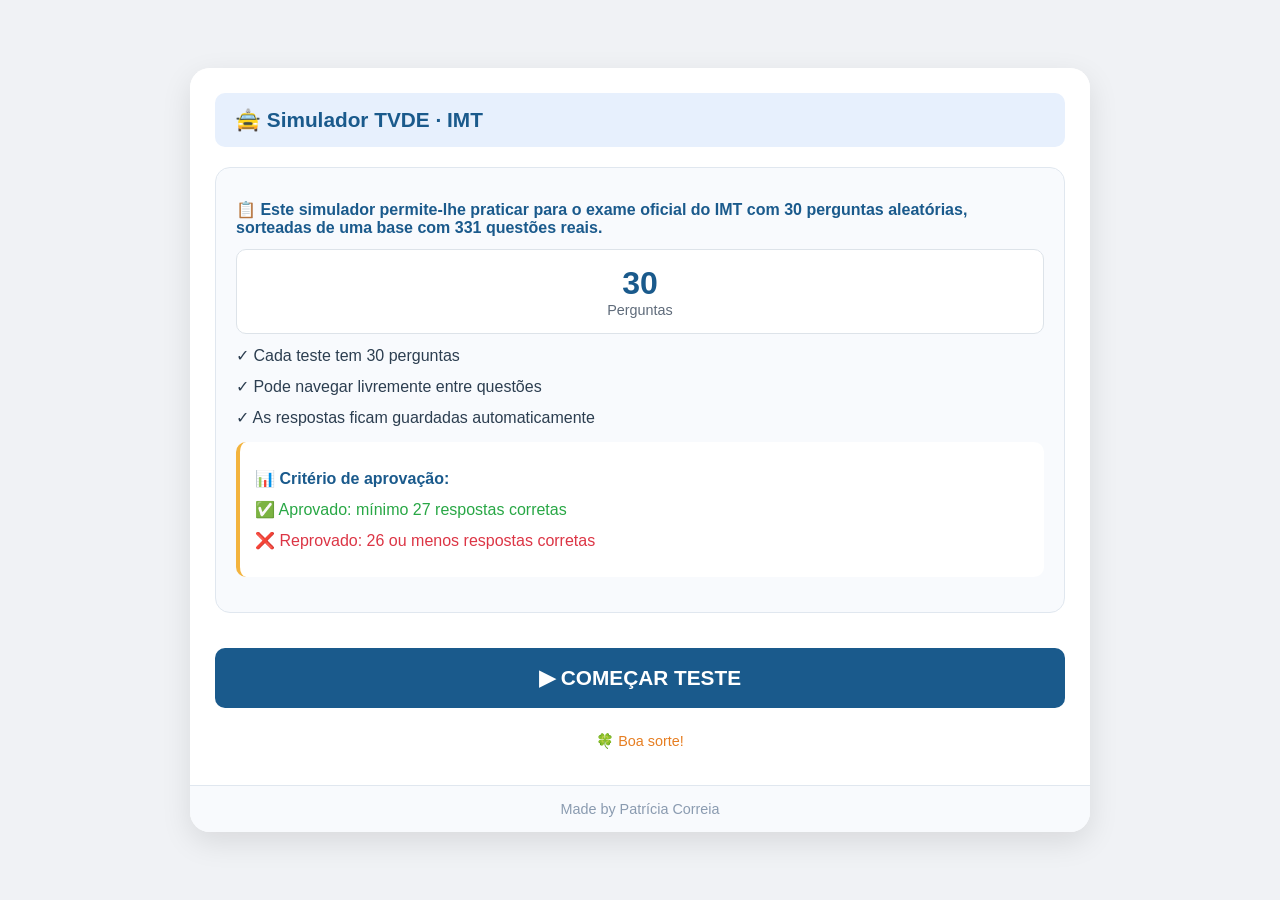
==== main.html @ 697c46ff "Primeiro upload do simulador TVDE" ====
<!DOCTYPE html>
<html lang="pt">
<head>
    <meta charset="UTF-8">
    <meta name="viewport" content="width=device-width, initial-scale=1.0">
    <title>TVDE • Simulador de Exame</title>
    <link rel="stylesheet" href="main.css">
</head>
<body>
    <div class="container" id="app">
        <!-- HOME SCREEN -->
        <div id="homeScreen" class="screen home-screen">
            <div class="home-header">
                <h2>🚖 Simulador TVDE · IMT</h2>
            </div>

            <div class="info-card">
                <p><strong>📋 Este simulador permite-lhe praticar para o exame oficial do IMT com 30 perguntas aleatórias, sorteadas de uma base com 331 questões reais.</strong></p>
                
                <div class="stat-box">
                    <div class="number">30</div>
                    <div class="label">Perguntas</div>
                </div>

                <p>✓ Cada teste tem 30 perguntas</p>
                <p>✓ Pode navegar livremente entre questões</p>
                <p>✓ As respostas ficam guardadas automaticamente</p>

                <div style="background: white; border-radius: 10px; padding: 15px; margin: 15px 0; border-left: 4px solid #f3b33d;">
                    <p><strong>📊 Critério de aprovação:</strong></p>
                    <p style="color: #28a745;">✅ Aprovado: mínimo 27 respostas corretas</p>
                    <p style="color: #dc3545;">❌ Reprovado: 26 ou menos respostas corretas</p>
                </div>
            </div>

            <button class="start-btn" id="startTestBtn">▶ COMEÇAR TESTE</button>
            <div class="warning-note">🍀 Boa sorte!</div>
        </div>

        <!-- TEST SCREEN -->
        <div id="testScreen" class="screen hidden">
            <div class="test-header">
                <div class="test-info">
                    <span class="badge" id="qCounter">1/30</span>
                    <span class="badge" id="answeredCounter">0 respondidas</span>
                </div>
                <button class="exit-btn" id="exitToHomeBtn">🏠 Sair</button>
            </div>

            <div id="questionNav" class="question-nav"></div>

            <div class="question-card">
                <div id="imageContainer" class="image-container">
                    <img id="questionImage" src="" alt="Imagem da questão">
                    <!-- <div class="image-caption">Clique na imagem para ampliar</div> -->
                </div>

                <div class="question-text" id="questionText">Carregando...</div>

                <div class="options" id="optionsContainer"></div>
            </div>

            <div class="navigation">
                <button class="nav-btn" id="prevBtn" disabled>← Anterior</button>
                <button class="nav-btn" id="nextBtn">Seguinte →</button>
            </div>

            <div class="submit-section">
                <button class="submit-btn disabled" id="submitTestBtn" disabled>✅ SUBMETER TESTE</button>
                <div id="submitWarning" class="warning-message"></div>
            </div>
        </div>

        <!-- RESULT SCREEN -->
        <div id="resultScreen" class="screen hidden">
            <div class="result-card">
                <div class="result-icon" id="resultIcon">📊</div>
                <div class="result-status" id="resultStatus">RESULTADO</div>

                <div class="result-score">
                    <div class="big" id="resultScore">0/30</div>
                    <div class="small" id="resultDetail">0 respostas corretas</div>
                </div>

                <div class="result-message" id="resultMessage"></div>

                <div class="result-actions">
                    <button class="result-btn primary" id="newTestBtn">↻ NOVO TESTE</button>
                    <button class="result-btn secondary" id="reviewBtn">📋 REVER RESPOSTAS</button>
                    <button class="result-btn secondary" id="homeBtn">INÍCIO</button>
                </div>

                <div id="reviewPanel" class="review-panel hidden">
                    <h3 style="margin-bottom: 15px;">📝 Revisão das Respostas</h3>
                    <div id="reviewContent"></div>
                    <button class="result-btn secondary" id="hideReviewBtn" style="margin-top: 15px; width: 100%;">Ocultar Revisão</button>
                </div>
            </div>
        </div>

        <div class="footer">
            Made by Patrícia Correia
        </div>
    </div>

    <!-- Modal para imagem -->
    <div id="imageModal" class="modal">
        <span class="modal-close" id="closeModalBtn">&times;</span>
        <div class="modal-content">
            <img id="modalImage" src="" alt="Imagem ampliada">
        </div>
    </div>

    <script>
        // ========== DADOS DAS PERGUNTAS (com respostas corretas atualizadas) ==========
        const allQuestions = [
        // PÁGINA 1
        { id:130001, q:"Qual destes comportamentos é aceitável num motorista de TVDE?", opts:[{id:1130001,txt:"Falar com os passageiros durante a viagem."},{id:2130001,txt:"Insultar os outros condutores."},{id:3130001,txt:"Utilizar palavras impróprias durante a conversa com os passageiros."}], correct:1130001, hasImage:false },
        { id:130002, q:"Quando se pode dizer que a comunicação tem sucesso?", opts:[{id:1130002,txt:"Quando a mensagem é simples."},{id:2130002,txt:"Quando a mensagem é complexa."},{id:3130002,txt:"Quando a mensagem é recebida."},{id:4130002,txt:"Quando a mensagem é compreendida."}], correct:4130002, hasImage:false },
        { id:130003, q:"O recetor descodifica a mensagem de acordo com:", opts:[{id:1130003,txt:"As suas perceções."},{id:2130003,txt:"As perceções do emissor."},{id:3130003,txt:"Os seus interesses."},{id:4130003,txt:"Com o sentido das palavras."}], correct:1130003 },
        { id:130004, q:"Quando se cria uma mensagem, o que se pretende é:", opts:[{id:1130004,txt:"Atingir o objetivo."},{id:2130004,txt:"Estar em consonância com o recetor."},{id:3130004,txt:"Simplificar a tarefa de quem recebe."},{id:4130004,txt:"Adaptar o nível de informação."}], correct:1130004, hasImage:false },
        { id:130005, q:"Para ser considerado bom ouvinte deve:", opts:[{id:1130005,txt:"Evitar contato visual com quem está a falar."},{id:2130005,txt:"Evitar a comunicação frente a frente."},{id:3130005,txt:"Dizer o que pensa sobre o assunto."},{id:4130005,txt:"Evitar emitir opiniões."}], correct:4130005, hasImage:false },
        // PÁGINA 2
        { id:130006, q:"Qual o melhor meio formal de comunicação tendo em vista assegurar a sua eficácia?", opts:[{id:1130006,txt:"Correio eletrónico."},{id:2130006,txt:"Videoconferência."},{id:3130006,txt:"Telefone ou fax."},{id:4130006,txt:"Reunião presencial."}], correct:4130006, hasImage:false },
        { id:130007, q:"Qual a melhor forma de recompensar o desempenho profissional?", opts:[{id:1130007,txt:"Melhoria das condições de trabalho."},{id:2130007,txt:"Através de incentivo verbal."},{id:3130007,txt:"Através de reconhecimento a nível da organização entre os outros empregados."}], correct:1130007, hasImage:false },
        { id:130008, q:"Quando pretende iniciar uma conversa deve adaptar a mensagem em função:", opts:[{id:1130008,txt:"Da contribuição que pretende receber."},{id:2130008,txt:"Dos objetivos que pretende atingir."},{id:3130008,txt:"Do entusiasmo que coloca no tema."},{id:4130008,txt:"Do interlocutor."}], correct:4130008, hasImage:false },
        { id:130009, q:"Muitos dos problemas profissionais surgem por falhas de comunicação. A mais importante é:", opts:[{id:1130009,txt:"Não saber ouvir."},{id:2130009,txt:"Não ser inteligente."},{id:3130009,txt:"Ser de classe social diferente."},{id:4130009,txt:"Ser de raça e cultura diferente."}], correct:1130009, hasImage:false },
        { id:130010, q:"O aspeto mais importante para se obter sucesso quando se pretende estabelecer comunicação é:", opts:[{id:1130010,txt:"Fazer perguntas para esclarecer o ponto de vista da outra pessoa."},{id:2130010,txt:"Ser recetivo ao conteúdo e às emoções da outra pessoa."},{id:3130010,txt:"Ouvir para compreender."},{id:4130010,txt:"Demonstrar sempre concordância."}], correct:3130010, hasImage:false },
        // PÁGINA 3
        { id:130011, q:"Apesar de existirem vários estilos de comunicação devemos utilizar preferencialmente:", opts:[{id:1130011,txt:"Passivo."},{id:2130011,txt:"Agressivo."},{id:3130011,txt:"Assertivo."}], correct:3130011, hasImage:false },
        { id:130012, q:"O motorista, no exercício da sua atividade, não pode:", opts:[{id:1130012,txt:"Fumar."},{id:2130012,txt:"Escutar atentamente o cliente"},{id:3130012,txt:"Ser cordial"},{id:4130012,txt:"Estar atento ao interlocutor"}], correct:1130012, hasImage:false },
        { id:130013, q:"As competências exigidas para o desempenho da função de motorista são:", opts:[{id:1130013,txt:"Meramente técnicas."},{id:2130013,txt:"Organizacionais e técnicas."},{id:3130013,txt:"Organizacionais, relacionais e técnicas."}], correct:3130013, hasImage:false },
        { id:130014, q:"A Imagem de um motorista é formada em 30 segundos, dando-se maior Importância a:", opts:[{id:1130014,txt:"Comunicação."},{id:2130014,txt:"Aparência."},{id:3130014,txt:"Conhecimento."}], correct:2130014, hasImage:false },
        { id:130015, q:"Quais as características que definem um bom líder?", opts:[{id:1130015,txt:"Ser capaz de apresentar uma visão que outros queiram alcançar."},{id:2130015,txt:"Ser ambicioso, carismático, confiante, independente e responsável."},{id:3130015,txt:"Ser capaz de satisfazer as necessidades pessoais e de grupo."}], correct:1130015, hasImage:false },
        // PÁGINA 4
        { id:130016, q:"O que se entende por comunicação interpessoal?", opts:[{id:1130016,txt:"Método de comunicação que promove a troca de informação entre duas ou mais pessoas."},{id:2130016,txt:"Método de comunicação efetuado apenas por um interveniente."},{id:3130016,txt:"Atividade inativa e descontinua de troca de informações."}], correct:1130016, hasImage:false },
        { id:130017, q:"O processo de comunicação prevê a existência mínima de:", opts:[{id:1130017,txt:"Um emissor."},{id:2130017,txt:"Um recetor."},{id:3130017,txt:"Um emissor e um recetor."}], correct:3130017, hasImage:false },
        { id:130018, q:"O que se entende por ruídos durante o processo de comunicação?", opts:[{id:1130018,txt:"Algo que interfere com a mensagem enviada, mas que não altera o seu significado."},{id:2130018,txt:"Algo que interfere com a mensagem enviada, bloqueando e alterando o seu significado."},{id:3130018,txt:"Algo que interfere com a mensagem enviada que bloqueia mas não altera o seu significado."}], correct:2130018, hasImage:false },
        { id:130019, q:"Fazem parte das barreiras Internas à comunicação:", opts:[{id:1130019,txt:"Diferenças sociais, culturais, sexuais, os julgamentos e as suposições."},{id:2130019,txt:"Apenas as diferenças sociais, culturais e sexuais."},{id:3130019,txt:"Unicamente as diferenças sociais e culturais."}], correct:1130019, hasImage:false },
        { id:130020, q:"Chamamos feedback:", opts:[{id:1130020,txt:"À comunicação transmitida de forma correta ao seu interlocutor, que tem acompanhamento para saber se este atua de forma correta ou se precisa corrigir ou melhorar."},{id:2130020,txt:"Ao insucesso da comunicação."},{id:3130020,txt:"À comunicação transmitida pelo recetor."},{id:4130020,txt:"À comunicação que depende só da forma como a mensagem é transmitida."}], correct:1130020, hasImage:false },
        // PÁGINA 5
        { id:677, q:"Nesta situação posso ultrapassar o automóvel de cor preta?", opts:[{id:10677,txt:"Posso pela direita porque a via está livre."},{id:20677,txt:"Não posso."},{id:30677,txt:"Não posso, porque a ultrapassagem faz-se pelo lado esquerdo."}], correct:30677, hasImage:true },
        { id:686, q:"Nesta situação, devo aumentar a velocidade?", opts:[{id:10686,txt:"Sim."},{id:20686,txt:"Não."}], correct:20686, hasImage:true },
        { id:960, q:"Perante o sinal de informação fico a saber que:", opts:[{id:10960,txt:"Só é permitido o estacionamento de autocarros."},{id:20960,txt:"É permitido o estacionamento a todos os veículos."},{id:30960,txt:"É permitida a paragem, mas não o estacionamento de automóveis."}], correct:30960, hasImage:true },
        { id:1133, q:"Neste local é proibido ultrapassar.", opts:[{id:11133,txt:"Certo."},{id:21133,txt:"Errado."}], correct:11133, hasImage:true },
        { id:1172, q:"O sinal de mudança de direcção para a esquerda, do veículo que segue à frente, pode indicar-me:", opts:[{id:11172,txt:"Diminuição de velocidade."},{id:21172,txt:"Início de uma ultrapassagem."},{id:31172,txt:"Início de manobra de marcha atrás."}], correct:21172, hasImage:true },
        { id:2568, q:"Ao ultrapassar o automóvel pesado, que comportamento devo esperar do seu condutor?", opts:[{id:12568,txt:"Que reduz a sua velocidade."},{id:22568,txt:"Que mantenha a velocidade e se desvie o mais possível para a direita."},{id:32568,txt:"Que aumente a sua velocidade."}], correct:22568, hasImage:true },
        // PÁGINA 6        
        { id:2569, q:"Que sinal devo fazer ao Iniciar a ultrapassagem do veículo pesado que circula à minha frente?", opts:[{id:12569,txt:"Sinal de mudança de direcção à direita."},{id:22569,txt:"Sinal de luzes."},{id:32569,txt:"Sinal de mudança de direcção à esquerda."}], correct:32569, hasImage:true },
        { id:2570, q:"Como devo proceder quando verífico que o condutor do veículo que circula à minha retaguarda me pretende ultrapassar?", opts:[{id:12570,txt:"Reduzir a velocidade."},{id:22570,txt:"Desviar-me o mais possível para a esquerda."},{id:32570,txt:"Não aumentar a velocidade e desviar-me o mais possível para a direita."}], correct:32570, hasImage:true },
        { id:2571, q:"Na via em que me encontro é permitido realizar a manobra de ultrapassagem pela direita?", opts:[{id:12571,txt:"Sim, visto tratar-se de uma auto-estrada."},{id:22571,txt:"Sim, caso o condutor da frente mude de direcção à esquerda."},{id:32571,txt:"Não, em circunstância alguma."}], correct:22571, hasImage:true },
        { id:2572, q:"Posso ultrapassar o veículo que circula à minha frente?", opts:[{id:12572,txt:"Sim, a manobra é permitida."},{id:22572,txt:"Não, devo aguardar que termine a manobra."}], correct:12572, hasImage:true },
        { id:5016, q:"Posso ultrapassar pela direita o veículo de mercadorias?", opts:[{id:15016,txt:"Sim, posso."},{id:25016,txt:"Não, a ultrapassagem pela direita é proibida."}], correct:25016, hasImage:true },
        { id:5057, q:"Posso ultrapassar?", opts:[{id:15057,txt:"Sim, porque o local tem pouca intensidade de trânsito."},{id:25057,txt:"Sim, porque o local tem dois sentidos de trânsito."},{id:35057,txt:"Sim, porque existem duas vias de trânsito no mesmo sentido."}], correct:35057, hasImage:true },
        // PÁGINA 7
        { id:6037, q:"Pretendo ultrapassar. Posso fazê-lo?", opts:[{id:16037,txt:"Sim, desde que o faça pela direita."},{id:26037,txt:"Sim, desde que o faça pela esquerda e não circulem veículos em sentido contrário."},{id:36037,txt:"Não, porque a sinalização existente no local proíbe-me."}], correct:26037, hasImage:true },
        { id:6042, q:"Posso ultrapassar, pela direita, o motociclo que circula a 60 Km/h?", opts:[{id:16042,txt:"Sim, desde que sinalize devidamente a manobra."},{id:26042,txt:"Não, porque é proibido."},{id:36042,txt:"Sim, porque existem duas filas de trânsito no mesmo sentido."}], correct:26042, hasImage:true },
        { id:6064, q:"Nesta situação devo:", opts:[{id:16064,txt:"Desviar-me o mais possível para a direita e manter a velocidade."},{id:26064,txt:"Buzinar para advertir o condutor que é proibido ultrapassar em pontes."},{id:36064,txt:"Travar bruscamente para facilitar a ultrapassagem."}], correct:16064, hasImage:true },
        { id:6910, q:"Perante o sinal vertical só os automóveis pesados de mercadorias estão proibidos de ultrapassar.", opts:[{id:16910,txt:"Certo."},{id:26910,txt:"Errado."}], correct:26910, hasImage:true },
        { id:6949, q:"A faixa de rodagem está dividida por uma linha descontínua. Estou correctamente posicionado se estiver a efectuar uma ultrapassagem.", opts:[{id:16949,txt:"Certo."},{id:26949,txt:"Errado."}], correct:16949, hasImage:true },
        { id:6959, q:"A faixa de rodagem está dividida por uma linha descontínua. Estou correctamente posicionado se:", opts:[{id:16959,txt:"Pretender ultrapassar o veículo da frente."},{id:26959,txt:"Estiver a efectuar uma ultrapassagem."},{id:36959,txt:"Pretender estacionar do lado esquerdo da faixa de rodagem."}], correct:26959, hasImage:true },
        // PÁGINA 8
        { id:7144, q:"Estou a ser correctamente ultrapassado?", opts:[{id:17144,txt:"Sim, estou."},{id:27144,txt:"Não, porque a realização da manobra pode provocar embaraço para o trânsito."},{id:37144,txt:"Não, porque é proibido ultrapassar nas pontes."}], correct:27144, hasImage:true },
        { id:7633, q:"Posso ultrapassar neste local?", opts:[{id:17633,txt:"Sim, desde que não aumente a velocidade."},{id:27633,txt:"Não."},{id:37633,txt:"Sim, desde que ocupe apenas uma faixa de rodagem."}], correct:27633, hasImage:true },
        { id:130021, q:"O sinal de mudança de direção para a esquerda, do veículo que segue à frente, pode indicar-me:", opts:[{id:1130021,txt:"Diminuição de velocidade."},{id:2130021,txt:"Início de uma ultrapassagem."},{id:3130021,txt:"Início de manobra de marcha atrás."}], correct:2130021, hasImage:true },
        { id:130022, q:"Que sinal devo fazer ao iniciar a ultrapassagem do veículo pesado que circula à minha frente?", opts:[{id:1130022,txt:"Sinal de mudança de direção à direita."},{id:2130022,txt:"Sinal de luzes."},{id:3130022,txt:"Sinal de mudança de direção à esquerda."}], correct:3130022, hasImage:true },
        { id:130023, q:"Na via em que me encontro é permitido realizar a manobra de ultrapassagem pela direita?", opts:[{id:1130023,txt:"Sim, visto tratar-se de uma auto-estrada."},{id:2130023,txt:"Sim, caso o condutor da frente mude de direção à esquerda."},{id:3130023,txt:"Não, em circunstância alguma."}], correct:2130023, hasImage:true },
        // PÁGINA 9
        { id:130024, q:"A faixa de rodagem está dividida por uma linha descontínua. Estou corretamente posicionado se estiver a efectuar uma ultrapassagem.", opts:[{id:1130024,txt:"Certo."},{id:2130024,txt:"Errado."}], correct:1130024, hasImage:true },
        { id:130025, q:"A faixa de rodagem está dividida por uma linha descontínua. Estou corretamente posicionado se:", opts:[{id:1130025,txt:"Pretender ultrapassar o veículo da frente."},{id:2130025,txt:"Estiver a efetuar uma ultrapassagem."},{id:3130025,txt:"Pretender estacionar do lado esquerdo da faixa de rodagem."}], correct:2130025, hasImage:true },
        { id:130026, q:"Estou a ser corretamente ultrapassado?", opts:[{id:1130026,txt:"Sim, estou."},{id:2130026,txt:"Não, porque a realização da manobra pode provocar embaraço para o trânsito."},{id:3130026,txt:"Não, porque é proibido ultrapassar nas pontes."}], correct:2130026, hasImage:true },
        { id:2329, q:"O dever de ceder a passagem é:", opts:[{id:12329,txt:"Do condutor do velocípede, porque conduz um veículo sem motor."},{id:22329,txt:"Meu, porque vou entrar numa rotunda."}], correct:22329, hasImage:true },
        { id:2330, q:"O condutor do velocípede deve ceder a passagem?", opts:[{id:12330,txt:"Não, porque o velocípede circula na rotunda"},{id:22330,txt:"Sim, porque o velocípede se apresenta à minha esquerda."},{id:32330,txt:"Não, porque o velocípede é um veículo sem motor."}], correct:12330, hasImage:true },
        { id:2992, q:"Como devo proceder ao entrar nesta rotunda?", opts:[{id:12992,txt:"Tenho prioridade de passagem em relação aos veículos que circulam na rotunda."},{id:22992,txt:"Devo ceder a passagem aos veículos que circulam na rotunda."}], correct:22992, hasImage:true },
        // PÁGINA 10
        { id:2993, q:"Ao circular numa rotunda devo saber que:", opts:[{id:12993,txt:"Os veículos em serviço de urgência tem prioridade ao entrar na rotunda."},{id:22993,txt:"Os veículos em serviço de urgência não tem prioridade ao entrar na rotunda."}], correct:22993, hasImage:true },
        { id:3151, q:"Ao entrar nesta rotunda estou obrigado a ceder a passagem a uma escolta policial que nela circule?", opts:[{id:13151,txt:"Sim, sempre."},{id:23151,txt:"Sim, mas apenas se os veículos circularem em marcha de urgência."},{id:33151,txt:"Não, dado que me apresento à direita dos veículos da escolta."}], correct:13151, hasImage:true },
        { id:3159, q:"Quem tem prioridade de passagem na rotunda?", opts:[{id:13159,txt:"O condutor do veículo de cor preta porque vai entrar na rotunda."},{id:23159,txt:"O condutor do veículo de cor cinzenta porque circula na rotunda."}], correct:23159, hasImage:true },
        { id:3161, q:"Ao entrar nesta rotunda tenho prioridade de passagem?", opts:[{id:13161,txt:"Sim, mas apenas porque circulo dentro de uma localidade."},{id:23161,txt:"Não, exceto se circular fora de uma localidade."},{id:33161,txt:"Não."}], correct:33161, hasImage:true },
        { id:3172, q:"O ciclista que circula nesta rotunda deve ceder a passagem a todos os veículos a motor que nela pretendam entrar?", opts:[{id:13172,txt:"Sim."},{id:23172,txt:"Sim, mas apenas aos veículos automóveis ligeiros e pesados."},{id:33172,txt:"Não."}], correct:33172, hasImage:true },
        { id:3173, q:"Ao circular numa rotunda o condutor de um velocípede deve ceder a passagem:", opts:[{id:13173,txt:"A todos os veículos."},{id:23173,txt:"Apenas aos veículos a motor."},{id:33173,txt:"Apenas aos veículos que transitem em serviço de urgência."}], correct:23173, hasImage:true },
        // PÁGINA 11
        { id:3177, q:"Ao circular nesta rotunda, o condutor do velocípede:", opts:[{id:13177,txt:"Deve ceder a passagem a todos os veículos a motor."},{id:23177,txt:"Deve ceder a passagem aos veículos que circulem em serviço de urgência."}], correct:13177, hasImage:true },
        { id:3183, q:"Em regra, ao circular numa rotunda, tenho prioridade de passagem sobre os veículos que nela pretendam entrar?", opts:[{id:13183,txt:"Sim."},{id:23183,txt:"Não."}], correct:13183, hasImage:true },
        { id:3184, q:"Os condutores que circulam numa rotunda devem ceder a passagem aos que nela vão entrar.", opts:[{id:13184,txt:"A afirmação é verdadeira."},{id:23184,txt:"A afirmação é falsa."}], correct:23184, hasImage:true },
        { id:3190, q:"Os veículos prioritários têm prioridade de passagem quando circulam numa rotunda?", opts:[{id:13190,txt:"Sim, têm sempre prioridade de passagem, mesmo que não transitem em missão urgente de socorro."},{id:23190,txt:"Não, apenas têm prioridade de passagem sobre os veículos sem motor."},{id:33190,txt:"Não, apenas têm prioridade se transitarem em missão urgente de socorro."}], correct:33190, hasImage:true },
        { id:7692, q:"O veículo de duas rodas que transita na rotunda:", opts:[{id:17692,txt:"Deve parar obrigatoriamente para me ceder a passagem."},{id:27692,txt:"Não deve embaraçar o trânsito."},{id:37692,txt:"Deve ceder a passagem ao meu veículo."}], correct:27692, hasImage:true },
        { id:8790, q:"O que devo fazer nesta situação?", opts:[{id:18790,txt:"Ceder a passagem ao veículo cinzento."},{id:28790,txt:"Avançar em primeiro lugar, porque me apresento pela direita."},{id:38790,txt:"Parar obrigatoriamente, porque pretendo entrar na rotunda."}], correct:18790, hasImage:true },
        // PÁGINA 12
        { id:8800, q:"Ao circular na rotunda:", opts:[{id:18800,txt:"Fico obrigado a ceder a passagem ao automóvel ligeiro."},{id:28800,txt:"Devo estar atento ao automóvel ligeiro."},{id:38800,txt:"Devo parar, para ceder a passagem ao automóvel ligeiro."}], correct:28800, hasImage:true },
        { id:8880, q:"Um dos factores que deve influenciar a velocidade a que transito é a visibilidade do local.", opts:[{id:18880,txt:"Certo."},{id:28880,txt:"Errado."}], correct:18880, hasImage:true },
        { id:8882, q:"Ao circular neste local devo:", opts:[{id:18882,txt:"Moderar a velocidade e parar se necessário."},{id:28882,txt:"Moderar a velocidade e utilizar os sinais sonoros."},{id:38882,txt:"Aumentar um pouco a velocidade para não ter necessidade de parar."}], correct:18882, hasImage:true },
        { id:8883, q:"A velocidade neste local deve ser:", opts:[{id:18883,txt:"Obrigatoriamente de 50 Km/h."},{id:28883,txt:"A que cada condutor considerar adequada desde que não seja inferior a 50 Km/h."},{id:38883,txt:"Adaptada às condições existentes."}], correct:38883, hasImage:true },
        { id:8888, q:"Neste local é obrigatório moderar a velocidade?", opts:[{id:18888,txt:"Sim porque as condições atmosféricas são desfavoráveis."},{id:28888,txt:"Sim, sempre."},{id:38888,txt:"Não nunca. Esse comportamento iria originar embaraço para o trânsito."}], correct:28888, hasImage:true },
        // PÁGINA 13
        { id:8889, q:"Nesta situação, a velocidade deve ser moderada. Devido ao local?", opts:[{id:18889,txt:"Sim, neste local é sempre obrigatório moderar a velocidade."},{id:28889,txt:"Não, devido às condições atmosféricas do momento."},{id:38889,txt:"Não, porque neste local nunca devo moderar a velocidade."}], correct:18889, hasImage:true },
        { id:8893, q:"Nesta situação para além de moderar a velocidade, pode tornar-se necessário:", opts:[{id:18893,txt:"Ligar as luzes de estrada."},{id:28893,txt:"Ligar as luzes de cruzamento e as luzes de estrada em simultâneo."},{id:38893,txt:"Ligar as luzes de cruzamento."}], correct:38893, hasImage:true },
        { id:8895, q:"Perante o sinal vertical:", opts:[{id:18895,txt:"A velocidade máxima permitida é de 100 km/h."},{id:28895,txt:"A velocidade mínima permitida é de 100 km/h."},{id:38895,txt:"A velocidade obrigatória é de 100 km/h."}], correct:28895, hasImage:true },
        { id:8897, q:"Quando a aderência ao piso é menor a distância de paragem aumenta. Logo devo:", opts:[{id:18897,txt:"Diminuir a velocidade."},{id:28897,txt:"Manter a velocidade."},{id:38897,txt:"Aumentar a velocidade."}], correct:18897, hasImage:true },
        { id:8898, q:"Neste momento, o piso está escorregadio, devo:", opts:[{id:18898,txt:"Ligar as luzes de cruzamento."},{id:28898,txt:"Aumentar a distância de segurança, adaptando a velocidade."},{id:38898,txt:"Diminuir a distância de segurança, moderando a velocidade."}], correct:28898, hasImage:true },
        // PÁGINA 14
        { id:8900, q:"Ao circular neste local, devo:", opts:[{id:18900,txt:"Aumentar a distância de segurança."},{id:28900,txt:"Aumentar a velocidade."},{id:38900,txt:"Aumentar a distância de paragem."}], correct:18900, hasImage:true },
        { id:9153, q:"O que devo fazer relativamente ao veículo que segue à minha frente?", opts:[{id:19153,txt:"Manter uma distância que me permita parar em segurança."},{id:29153,txt:"Diminuir a distância de segurança."},{id:39153,txt:"Aumentar a distância de segurança, para iniciar a ultrapassagem."}], correct:19153, hasImage:true },
        { id:9155, q:"O que devo fazer nesta situação?", opts:[{id:19155,txt:"Parar, porque circula um veículo em sentido contrário."},{id:29155,txt:"Fazer sinais de luzes se pretender ultrapassar."},{id:39155,txt:"Manter o veículo na mesma via de trânsito."}], correct:39155, hasImage:true },
        { id:9156, q:"Quando a aderência ao piso é menor a velocidade deve ser moderada, porque:", opts:[{id:19156,txt:"A distância de paragem aumenta."},{id:29156,txt:"A distância de travagem diminui."},{id:39156,txt:"A distância de paragem diminui."}], correct:19156, hasImage:true },
        { id:9160, q:"Quando o piso está escorregadio, devo utilizar o motor como auxiliar do travão?", opts:[{id:19160,txt:"Não, devo utilizar apenas o travão de serviço."},{id:29160,txt:"Sim e também devo evitar travagens bruscas."},{id:39160,txt:"Sim, apesar de ser mais seguro o travão de estacionamento."}], correct:29160, hasImage:true },
        // PÁGINA 15
        { id:9161, q:"Nesta situação, em que a aderência ao piso é reduzida, devo:", opts:[{id:19161,txt:"Manter a velocidade."},{id:29161,txt:"Reduzir a velocidade."},{id:39161,txt:"Aumentar a velocidade."}], correct:29161, hasImage:true },
        { id:9162, q:"Quando a visibilidade é insuficiente, para além da utilização das luzes, devo:", opts:[{id:19162,txt:"Adaptar a velocidade."},{id:29162,txt:"Utilizar sempre os sinais sonoros."},{id:39162,txt:"Moderar a velocidade e utilizar os sinais sonoros."}], correct:19162, hasImage:true },
        { id:9164, q:"O que devo fazer nesta situação?", opts:[{id:19164,txt:"Parar, porque a visibilidade do local é insuficiente."},{id:29164,txt:"Adaptar a velocidade às condições de visibilidade."},{id:39164,txt:"Aumentar a velocidade e se necessário ligar os máximos."}], correct:29164, hasImage:true },
        { id:9165, q:"Nesta situação devo:", opts:[{id:19165,txt:"Moderar a velocidade."},{id:29165,txt:"Utilizar as luzes de estrada."},{id:39165,txt:"Aumentar a distância de segurança e utilizar as luzes de estrada."}], correct:19165, hasImage:true },
        { id:9166, q:"Quando a intensidade de trânsito aumenta, a velocidade deve:", opts:[{id:19166,txt:"Diminuir."},{id:29166,txt:"Aumentar."},{id:39166,txt:"Diminuir, apenas se circular em auto-estrada."}], correct:19166, hasImage:true },
        // PÁGINA 16
        { id:9167, q:"Nesta situação, um dos principais aspectos a considerar é:", opts:[{id:19167,txt:"O dever de utilizar as luzes de estrada."},{id:29167,txt:"A proibição de circular com as luzes de cruzamento acesas."},{id:39167,txt:"Manter uma velocidade adequada."}], correct:39167, hasImage:true },
        { id:130027, q:"Um dos fatores que deve influenciar a velocidade a que transito é a visibilidade do local.", opts:[{id:1130027,txt:"Certo."},{id:2130027,txt:"Errado."}], correct:1130027, hasImage:true },
        { id:130028, q:"Neste local é obrigatório moderar a velocidade?", opts:[{id:1130028,txt:"Sim, porque as condições atmosféricas são desfavoráveis."},{id:2130028,txt:"Sim, sempre."},{id:3130028,txt:"Não, nunca. Esse comportamento iria originar embaraço para o trânsito."}], correct:2130028, hasImage:true },
        { id:2255, q:"Ao circular nesta via pública, devo saber que:", opts:[{id:12255,txt:"No próximo entroncamento, estou obrigado a ceder a passagem apenas aos automóveis."},{id:22255,txt:"Tenho prioridade de passagem sobre os veículos sem motor que circulam na via que se aproxima."},{id:32255,txt:"Devo ceder a passagem a todos e quaisquer veículos que transitem na via que se aproxima."}], correct:32255, hasImage:true },
        { id:2256, q:"Como devo proceder perante o sinal vertical de cedência de passagem?", opts:[{id:12256,txt:"Ceder a passagem apenas aos veículos vindos da direita."},{id:22256,txt:"Ceder a passagem apenas aos veículos vindos da esquerda."},{id:32256,txt:"Ceder a passagem a todos os veículos."}], correct:32256, hasImage:true },
        { id:2257, q:"Na presença destes sinais verticais, sou sempre obrigado a parar o meu veículo. A afirmação é:", opts:[{id:12257,txt:"Verdadeira."},{id:22257,txt:"Falsa."}], correct:22257, hasImage:true },
        // PÁGINA 17
        { id:2258, q:"Como devo proceder face ao sinal vertical triangular?", opts:[{id:12258,txt:"Ceder a passagem aos veículos que se apresentem pela direita."},{id:22258,txt:"Ceder a passagem a todos os veículos."},{id:32258,txt:"Avançar com cuidado, apesar de ter prioridade de passagem."}], correct:22258, hasImage:true },
        { id:2259, q:"O que significa o sinal vertical triangular?", opts:[{id:12259,txt:"Entroncamento com via com prioridade."},{id:22259,txt:"Cruzamento com via sem prioridade."},{id:32259,txt:"Cruzamento com via com prioridade."}], correct:32259, hasImage:true },
        { id:2260, q:"Como devo proceder no entroncamento de que me aproximo?", opts:[{id:12260,txt:"Ceder a passagem aos veículos que se apresentem pela direita."},{id:22260,txt:"Ceder a passagem a todos os veículos motorizados."},{id:32260,txt:"Avançar, verificando se os condutores que circulam na via com que me cruzo me cedem a passagem."},{id:42260,txt:"Avançar sem precauções dado ter o direito de passar em primeiro lugar."}], correct:32260, hasImage:true },
        { id:2261, q:"Perante o sinal vertical de forma triangular sei que no próximo entroncamento devo ceder a passagem aos veículos que se apresentem pela direita.", opts:[{id:12261,txt:"A afirmação é verdadeira."},{id:22261,txt:"A afirmação é falsa."}], correct:22261, hasImage:true },
        { id:2262, q:"Qual o significado do sinal de cedência de passagem?", opts:[{id:12262,txt:"Obrigatoriedade de ceder a passagem aos veículos que entram na rotunda."},{id:22262,txt:"Aproximação de rotunda onde o trânsito se processa em sentido giratório."},{id:32262,txt:"Aproximação de praça onde a velocidade é limitada a 70 km/h."}], correct:22262, hasImage:true },
        // PÁGINA 18
        { id:2263, q:"O que significa o sinal vertical?", opts:[{id:12263,txt:"Entrada numa zona em que apenas o estacionamento é proibido."},{id:22263,txt:"Entrada numa zona em que apenas a paragem é proibida."},{id:32263,txt:"Entrada numa zona em que a paragem e o estacionamento são proibidos."}], correct:32263, hasImage:true },
        { id:2264, q:"O sinal que se encontra na via pública:", opts:[{id:12264,txt:"Proíbe apenas o estacionamento a veículos pesados de mercadorias."},{id:22264,txt:"Proíbe apenas a paragem a todos os veículos."},{id:32264,txt:"Proíbe a paragem e o estacionamento."}], correct:32264, hasImage:true },
        { id:2265, q:"O sinal vertical indica-me que:", opts:[{id:12265,txt:"O trânsito passa a fazer-se apenas num sentido."},{id:22265,txt:"A via pública passa a ter trânsito nos dois sentidos."},{id:32265,txt:"Não tenho prioridade no próximo estreitamento da faixa de rodagem."}], correct:32265, hasImage:true },
        { id:2266, q:"Como devo proceder perante o sinal vertical?", opts:[{id:12266,txt:"Manter a velocidade porque o trânsito passa a fazer-se apenas num só sentido."},{id:22266,txt:"Moderar a velocidade porque a circulação passa a ser feita nos dois sentidos."},{id:32266,txt:"Manter a velocidade porque tenho prioridade no próximo estreitamento da via pública."}], correct:22266, hasImage:true },
        { id:2268, q:"Perante o sinal vertical devo saber que:", opts:[{id:12268,txt:"O trânsito apenas se faz num só sentido."},{id:22268,txt:"Aproxima-se uma curva perigosa à esquerda."},{id:32268,txt:"Tenho prioridade de passagem no próximo entroncamento ou cruzamento."}], correct:32268, hasImage:true },
    // PÁGINA 19
        { id:2271, q:"De acordo com a sinalização vertical, devem ceder a passagem os condutores que circulam na via de trânsito:", opts:[{id:12271,txt:"Da esquerda."},{id:22271,txt:"Do centro."},{id:32271,txt:"Da direita."}], correct:32271, hasImage:true },
        { id:5062, q:"O sinal vertical indica:", opts:[{id:15062,txt:"Obrigação de seguir em frente na próxima intersecção."},{id:25062,txt:"Via com uma só fila de trânsito."},{id:35062,txt:"Via com trânsito de sentido único."}], correct:35062, hasImage:true },
        { id:6121, q:"O sinal colocado mais à direita é de:", opts:[{id:16121,txt:"Indicação."},{id:26121,txt:"Obrigação."},{id:36121,txt:"Perigo."}], correct:16121, hasImage:true },
        { id:6137, q:"Este sinal indica que a 300 metros existe:", opts:[{id:16137,txt:"Um telefone de utilização pública."},{id:26137,txt:"Um telefone para utilização em caso de emergência."},{id:36137,txt:"Uma área de serviço."}], correct:26137, hasImage:true },
        { id:6139, q:"O telefone disponível nesta via deve ser utilizado:", opts:[{id:16139,txt:"Em caso de acidente ou avaria."},{id:26139,txt:"Em qualquer situação."},{id:36139,txt:"Quando existe congestionamento de trânsito."}], correct:16139, hasImage:true },
        // PÁGINA 20
        { id:6140, q:"Este sinal é de:", opts:[{id:16140,txt:"Pré-sinalização."},{id:26140,txt:"Indicação."},{id:36140,txt:"Perigo."}], correct:16140, hasImage:true },
        { id:6144, q:"O sinal de Informação indica:", opts:[{id:16144,txt:"Oficina de reparações de caravanas."},{id:26144,txt:"Entreposto comercial de campismo e reboques de campismo."},{id:36144,txt:"Parque misto para campismo e reboques de campismo."}], correct:36144, hasImage:true },
        { id:130029, q:"O sinal vertical indica:", opts:[{id:1130029,txt:"Obrigação de seguir em frente na próxima interseção."},{id:2130029,txt:"Via com uma só fila de trânsito."},{id:3130029,txt:"Via com trânsito de sentido único."}], correct:3130029, hasImage:true },
        { id:707, q:"Devo ceder a passagem?", opts:[{id:10707,txt:"Sim, porque aquele veículo se apresenta pela direita."},{id:20707,txt:"Não, porque sai de uma propriedade."}], correct:20707, hasImage:true },
        { id:769, q:"Perante este sinal devo:", opts:[{id:10769,txt:"Avançar em primeiro lugar."},{id:20769,txt:"Ceder a passagem."}], correct:20769, hasImage:true },
        { id:964, q:"Nesta interseção pretendo seguir em frente.", opts:[{id:10964,txt:"Posso avançar."},{id:20964,txt:"Devo ceder a passagem ao veículo de tracção animal."},{id:30964,txt:"Posso avançar, depois de ceder a passagem ao motociclo."}], correct:20964, hasImage:true },
        // PÁGINA 21
        { id:976, q:"Pretendo mudar de direcção à direita. Devo ceder passagem?", opts:[{id:10976,txt:"Sim."},{id:20976,txt:"Não."}], correct:10976, hasImage:true },
        { id:992, q:"Posso avançar:", opts:[{id:10992,txt:"Antes do velocípede, mas depois de ceder a passagem ao veículo de tracção animal."},{id:20992,txt:"Em simultâneo com o veículo de tracção animal."},{id:30992,txt:"Antes do velocípede e do veículo de tracção animal."}], correct:10992, hasImage:true },
        { id:994, q:"Qual deve ser a ordem de passagem nesta interseção?", opts:[{id:10994,txt:"Ambulância, veículo pesado, veículo verde e por último o meu veículo."},{id:20994,txt:"Ambulância, o meu veículo, o veículo verde e por último o veículo pesado."}], correct:20994, hasImage:true },
        { id:998, q:"Qualquer veículo que saia de uma passagem de nível:", opts:[{id:10998,txt:"Não tem que ceder passagem."},{id:20998,txt:"Deve ceder passagem."}], correct:20998, hasImage:true },
        { id:1002, q:"Perante esta situação em que o veículo da direita sai de um parque de estacionamento, o que devo fazer?", opts:[{id:11002,txt:"Avançar."},{id:21002,txt:"Parar."},{id:31002,txt:"Ceder passagem."}], correct:21002, hasImage:true },
        { id:1007, q:"Ao sair de um prédio particular:", opts:[{id:11007,txt:"Devo ceder a passagem aos veículos sem motor."},{id:21007,txt:"Devo ceder a passagem só aos veículos a motor."},{id:31007,txt:"Posso avançar."}], correct:11007, hasImage:true },
        // PÁGINA 22
        { id:1008, q:"Nesta situação em que saio de um prédio particular:", opts:[{id:11008,txt:"Posso avançar, porque o outro veículo não tem motor."},{id:21008,txt:"Devo parar."},{id:31008,txt:"Devo ceder a passagem ao velocípede."}], correct:31008, hasImage:true },
        { id:1009, q:"Perante este sinal devo ceder passagem:", opts:[{id:11009,txt:"Só aos veículos que se apresentam pela direita."},{id:21009,txt:"Só aos veículos com motor que se apresentem pela direita."},{id:31009,txt:"A todos os veículos que circulem na via de que me aproximo."}], correct:31009, hasImage:true },
        { id:1076, q:"Nesta situação devo:", opts:[{id:11076,txt:"Prosseguir a marcha, com precaução."},{id:21076,txt:"Ceder a passagem porque o veículo sai de um caminho particular."}], correct:21076, hasImage:true },
        { id:1077, q:"Devido à impossibilidade de cruzamento de automóveis, devo:", opts:[{id:11077,txt:"Prosseguir normalmente a marcha."},{id:21077,txt:"Parar e ceder a passagem ao automóvel pesado."},{id:31077,txt:"Passar o mais rapidamente possível."}], correct:21077, hasImage:true },
        { id:1078, q:"Nesta situação, circulando o outro veículo em sentido oposto, posso prosseguir a marcha?", opts:[{id:11078,txt:"Não, devo reduzir a velocidade e ceder a passagem."},{id:21078,txt:"Sim, o outro condutor deve ceder-me a passagem."},{id:31078,txt:"Sim, porque desço."}], correct:11078, hasImage:true },
        // PÁGINA 23
        { id:1079, q:"Posso passar:", opts:[{id:11079,txt:"Depois do veículo da direita e antes do velocípede."},{id:21079,txt:"Depois do velocípede e antes do veículo da direita."},{id:31079,txt:"Depois de ceder a passagem a todos os veículos."}], correct:11079, hasImage:true },
        { id:1080, q:"Nesta situação:", opts:[{id:11080,txt:"Devo reduzir a velocidade e ceder a passagem ao condutor da frente."},{id:21080,txt:"Posso prosseguir, pois o condutor da frente tem o dever de me ceder a passagem."},{id:31080,txt:"Devo buzinar, para o informar que lhe estou a ceder a passagem."}], correct:11080, hasImage:true },
        { id:1081, q:"Pretendo seguir em frente.", opts:[{id:11081,txt:"Devo ceder a passagem ao veículo da frente, porque está a dificultar a circulação."},{id:21081,txt:"Devo ceder a passagem ao veículo da frente, porque vai mudar de direcção."},{id:31081,txt:"Posso prosseguir a marcha."}], correct:31081, hasImage:true },
        { id:1175, q:"Neste cruzamento, avanço:", opts:[{id:11175,txt:"Antes dos outros dois veículos."},{id:21175,txt:"Depois dos outros dois veículos."},{id:31175,txt:"Depois do veículo ligeiro e antes do velocípede."}], correct:21175, hasImage:true },
        { id:1358, q:"Ao encontrar este sinal, como devo proceder?", opts:[{id:11358,txt:"Ceder a passagem a todos os veículos que circulem na via em que vou entrar."},{id:21358,txt:"Ceder a passagem apenas aos veículos vindos da direita."},{id:31358,txt:"Ceder a passagem apenas aos veículos vindos da esquerda."}], correct:11358, hasImage:true },
        // PÁGINA 24
        { id:1428, q:"Nesta situação, devo:", opts:[{id:11428,txt:"Ceder a passagem."},{id:21428,txt:"Passar em primeiro lugar."},{id:31428,txt:"Parar."}], correct:11428, hasImage:true },
        { id:130030, q:"Nesta interseção pretendo seguir em frente.", opts:[{id:1130030,txt:"Posso avançar."},{id:2130030,txt:"Devo ceder a passagem ao veículo de tração animal."},{id:3130030,txt:"Posso avançar, depois de ceder a passagem ao motociclo."}], correct:2130030, hasImage:true },
        { id:130031, q:"Um condutor ecológico deve:", opts:[{id:1130031,txt:"Evitar colocar muita bagagem no porta bagagens."},{id:2130031,txt:"Evitar conduzir veículos com motores híbridos."},{id:3130031,txt:"Evitar usar o ar condicionado do veículo, especialmente em percursos curtos."},{id:4130031,txt:"As afirmações de R:1 e R:3 estão corretas."}], correct:4130031, hasImage:false },
        { id:133326, q:"Uma das formas de praticar uma condução mais ecológica é:", opts:[{id:1133326,txt:"Verificar regularmente a pressão dos pneus."},{id:2133326,txt:"Não conduzir com pesos desnecessários no veículo."},{id:3133326,txt:"Conduzir com o veículo desembraiado nas descidas íngremes."},{id:4133326,txt:"As afirmações de R:1 e R:2 estão corretas."}], correct:4133326, hasImage:false },
        { id:133327, q:"O condutor contribui para uma maior proteção do ambiente:", opts:[{id:1133327,txt:"Utilizando o ar condicionado só em situações de necessidade."},{id:2133327,txt:"Usando sempre a relação de caixa de velocidades o mais alto possível, independentemente da velocidade a que circular."},{id:3133327,txt:"Fazendo uso de acessórios que provoquem o aumento da resistência aerodinâmica do veículo."}], correct:1133327, hasImage:false },
        // PÁGINA 25
        { id:133328, q:"Quais são os benefícios da prática generalizada da eco condução?", opts:[{id:1133328,txt:"Contribui para o aumento da emissão de gases com efeito de estufa para o arrefecimento global da atmosfera."},{id:2133328,txt:"Leva a um aumento significativo do número de veículos em circulação."},{id:3133328,txt:"Contribui para o aumento do uso de energias renováveis no uso dos transportes rodoviários."}], correct:3133328, hasImage:false },
        { id:133329, q:"Um condutor que apresente resultado positivo no exame de pesquisa de álcool no ar expirado, mediante a utilização de aparelho aprovado para o efeito, fica impedido de conduzir pelo período de:", opts:[{id:1133329,txt:"6 horas."},{id:2133329,txt:"8 horas."},{id:3133329,txt:"12 horas."}], correct:1133329, hasImage:false },
        { id:133330, q:"Um condutor ecológico deve:", opts:[{id:1133330,txt:"Evitar colocar muita bagagem no porta bagagens."},{id:2133330,txt:"Evitar conduzir veículos com motores híbridos."},{id:3133330,txt:"Evitar usar o ar condicionado do veículo, especialmente em percursos curtos."},{id:4133330,txt:"As afirmações de R:1 e R:3 estão corretas."}], correct:4133330, hasImage:false },
        { id:133331, q:"Um aumento de 10% na velocidade pode provocar um aumento de 15% no consumo de combustível.", opts:[{id:1133331,txt:"A afirmação é verdadeira."},{id:2133331,txt:"A afirmação é falsa."}], correct:1133331, hasImage:false },
        { id:133332, q:"A eco condução é uma forma de condução eficiente, menos poluente e mais segura.", opts:[{id:1133332,txt:"A afirmação é verdadeira."},{id:2133332,txt:"A afirmação é falsa."}], correct:1133332, hasImage:false },
        // PÁGINA 26
        { id:133333, q:"Quais são as vantagens da prática de uma eco condução?", opts:[{id:1133333,txt:"Contribui para a diminuição do nível de dióxido de carbono na atmosfera e de outros gases com efeito de estufa."},{id:2133333,txt:"Aumenta o conforto dos ocupantes do veículo."},{id:3133333,txt:"Contribui para uma menor poluição sonora."},{id:4133333,txt:"Todas as afirmações anteriores são verdadeiras."}], correct:4133333, hasImage:false },
        { id:133334, q:"A prática da eco condução contribui para:", opts:[{id:1133344,txt:"A otimização do consumo de combustível e a redução da poluição ambiental."},{id:2133344,txt:"O aumento da sinistralidade rodoviária, embora possa causar embaraço no trânsito."},{id:3133344,txt:"Um melhor planeamento das viagens, de forma a evitar os congestionamentos de trânsito."},{id:4133344,txt:"As afirmações de R1 e R3 estão corretas."}], correct:4133344, hasImage:false },
        { id:133335, q:"Um condutor faz uma condução ecológica, se ao conduzir a uma determinada velocidade:", opts:[{id:1133355,txt:"Utilizar uma rotação constante do motor, engrenando a mudança adequada a esta rotação."},{id:2133355,txt:"Utilizar uma rotação do motor alta, engrenando mudanças mais baixas."},{id:3133355,txt:"Utilizar uma rotação do motor baixa, engrenando mudanças mais altas."}], correct:3133355, hasImage:false },
        { id:133336, q:"Como deve proceder o condutor em descidas de inclinação acentuada?", opts:[{id:1133366,txt:"Deve colocar o veículo em ponto morto, de forma a manter o motor liberto."},{id:2133366,txt:"Deve manter o veículo engrenado numa mudança compatível, ajudando a travagem com o motor."},{id:3133366,txt:"Nenhuma das afirmações está correta."}], correct:2133366, hasImage:false },
        { id:133337, q:"A prática da eco condução também contribui para a diminuição da sinistralidade rodoviária?", opts:[{id:1133377,txt:"Sim, contribui."},{id:2133377,txt:"Não, apenas contribui para a redução do consumo de combustível e da poluição ambiental."},{id:3133377,txt:"Não, apenas contribui para a diminuição das emissões de gases com efeito de estufa."}], correct:1133377, hasImage:false },
        // PÁGINA 27
        { id:133338, q:"O que é o consumo médio de um veículo?", opts:[{id:1133338,txt:"É o volume final consumido, em litros, após percorrida uma certa distância."},{id:2133338,txt:"É o volume de combustível, em litros, dividido pela distância percorrida, em km."},{id:3133338,txt:"É a medida do consumo num determinado instante de tempo."}], correct:2133338, hasImage:false },
        { id:133339, q:"Para que serve o conta-rotações?", opts:[{id:1133339,txt:"Para controlar a velocidade do motor."},{id:2133339,txt:"Para indicar a rotação do motor do veículo."},{id:3133339,txt:"Ambas as afirmações são verdadeiras."}], correct:3133339, hasImage:false },
        { id:133340, q:"A correta pressão dos pneus contribui para uma condução mais económica?", opts:[{id:1133340,txt:"Sim, contribui."},{id:2133340,txt:"Não, apenas contribui para uma melhor estabilidade do veículo."},{id:3133340,txt:"Não, apenas contribui para a manutenção do sistema de suspensão do veículo."}], correct:1133340, hasImage:false },
        { id:133341, q:"Entende-se por 'condução defensiva':", opts:[{id:1133341,txt:"Não efetuar ultrapassagens em vias com duas vias de trânsito."},{id:2133341,txt:"Conduzir de forma a prevenir, evitar e não provocar acidentes, sejam quais forem as condições de circulação, da via, do veículo e meteorológicas, e quaisquer que sejam os comportamentos dos outros utentes da via."},{id:3133341,txt:"Efetuar constantes travagens."}], correct:2133341, hasImage:false },
        { id:133342, q:"O veículo deve ser apreendido numa ação de fiscalização, sempre que:", opts:[{id:1133342,txt:"Sejam desrespeitadas as regras relativas à poluição sonora do solo e do ar."},{id:2133342,txt:"Não tenha sido efetuado o seguro de responsabilidade civil nos termos da lei."},{id:3133342,txt:"Se suspeite de viciação fraudulenta no documento de identificação do veículo."}], correct:2133342, hasImage:false },
        // PÁGINA 28
        { id:133343, q:"A segurança rodoviária depende:", opts:[{id:1133343,txt:"Exclusivamente da sinalização."},{id:2133343,txt:"Unicamente do comportamento do utente, enquanto peão."},{id:3133343,txt:"Do equilíbrio que deve existir entre vários elementos que fazem parte do sistema de circulação."}], correct:3133343, hasImage:false },
        { id:133344, q:"O acidente continua a ter como principal causa:", opts:[{id:1133344,txt:"A má sinalização de obras na via pública."},{id:2133344,txt:"A falha humana, pela não adaptação às condições do ambiente rodoviário."},{id:3133344,txt:"Os limites de velocidade impostos quando existem obras no pavimento."}], correct:2133344, hasImage:false },
        { id:133345, q:"A avaliação que cada condutor faz de uma situação, depende muito da sua experiência na condução.", opts:[{id:1133345,txt:"Certo."},{id:2133345,txt:"Errado."}], correct:1133345, hasImage:false },
        { id:133346, q:"Se aumentar a velocidade, a distância de segurança, deve:", opts:[{id:1133346,txt:"Aumentar."},{id:2133346,txt:"Diminuir."},{id:3133346,txt:"Manter-se."}], correct:1133346, hasImage:false },
        { id:133348, q:"Conduzir com chuva tem como resultado:", opts:[{id:1133348,txt:"O aumento de aderência ao piso."},{id:2133348,txt:"A diminuição da distância de paragem."},{id:3133348,txt:"A redução da visibilidade."}], correct:3133348, hasImage:false },
        // PÁGINA 29
        { id:133349, q:"A condução sob a influência do álcool provoca no condutor:", opts:[{id:1133349,txt:"O aumento do tempo de reação."},{id:2133349,txt:"A diminuição do tempo de reação."},{id:3133349,txt:"O aumento dos seus reflexos."}], correct:1133349, hasImage:false },
        { id:133350, q:"A capacidade de prever e antecipar enquanto condutor defensivo aumenta:", opts:[{id:1133350,txt:"Com a idade."},{id:2133350,txt:"Com a experiência de condução."}], correct:2133350, hasImage:false },
        { id:133351, q:"Dos seguintes fatores, qual considera mais importante na prevenção de acidentes rodoviários?", opts:[{id:1133351,txt:"Ter um automóvel novo."},{id:2133351,txt:"Obter a carta de condução em idade avançada."},{id:3133351,txt:"Praticar uma condução defensiva."}], correct:3133351, hasImage:false },
        { id:133352, q:"Se a velocidade aumentar, a distância de segurança:", opts:[{id:1133352,txt:"Não se altera."},{id:2133352,txt:"Deve ser menor."},{id:3133352,txt:"Deve também aumentar."}], correct:3133352, hasImage:false },
        { id:133353, q:"Um dos efeitos da fadiga na condução traduz-se na diminuição:", opts:[{id:1133353,txt:"Da rapidez dos reflexos."},{id:2133353,txt:"Do tempo de reação."},{id:3133353,txt:"Da distância de paragem."}], correct:1133353, hasImage:false },
        // PÁGINA 30
        { id:133354, q:"Numa viagem longa, para evitar a fadiga, é aconselhável:", opts:[{id:1133354,txt:"Fumar e ouvir música muito alta."},{id:2133354,txt:"Parar, sair do veículo e descansar."},{id:3133354,txt:"Aumentar a velocidade."}], correct:2133354, hasImage:false },
        { id:133355, q:"Numa viagem longa é aconselhável o condutor descansar:", opts:[{id:1133355,txt:"Apenas de 5 em 5 horas."},{id:2133355,txt:"De 2 em 2 horas."},{id:3133355,txt:"Só depois de ter percorrido os primeiros 500 km."}], correct:2133355, hasImage:false },
        { id:133356, q:"Regra geral, um condutor distraído tem:", opts:[{id:1133356,txt:"Um tempo de reação mais reduzido."},{id:2133356,txt:"Um tempo de reação mais longo."},{id:3133356,txt:"O mesmo tempo de reação que qualquer outro condutor."}], correct:2133356, hasImage:false },
        { id:133357, q:"A ingestão de bebidas alcoólicas:", opts:[{id:1133357,txt:"Diminui o campo visual."},{id:2133357,txt:"Alarga o campo visual."},{id:3133357,txt:"Não afeta o campo visual."}], correct:1133357, hasImage:false },
        { id:133358, q:"Após ingerir bebidas alcoólicas, os obstáculos que o condutor avista à sua frente na via pública, parecem-lhe:", opts:[{id:1133358,txt:"Mais próximos."},{id:2133358,txt:"Mais longe."},{id:3133358,txt:"À distância real."}], correct:2133358, hasImage:false },
        // PÁGINA 31
        { id:133359, q:"Dos seguintes combustíveis, qual é o menos poluente?", opts:[{id:1133359,txt:"Gasolina sem chumbo."},{id:2133359,txt:"Gás."},{id:3133359,txt:"Gasolina com chumbo."}], correct:2133359, hasImage:false },
        { id:130032, q:"Qual é a idade máxima permitida para veículos utilizados no serviço TVDE?", opts:[{id:1130032,txt:"5 anos"},{id:2130032,txt:"7 anos"},{id:3130032,txt:"10 anos"}], correct:2130032, hasImage:false },
        { id:130033, q:"Para se tornar motorista TVDE, tem que ter carta de condução da categoria B há mais de:", opts:[{id:1130033,txt:"1 ano"},{id:2130033,txt:"2 anos"},{id:3130033,txt:"3 anos"}], correct:3130033, hasImage:false },
        { id:130034, q:"Os motoristas TVDE estão autorizados a recolher passageiros diretamente na via pública?", opts:[{id:1130034,txt:"Sim, em qualquer situação"},{id:2130034,txt:"Não, apenas mediante reserva na plataforma eletrónica"},{id:3130034,txt:"Sim, exceto em praças de táxis"}], correct:2130034, hasImage:false },
        { id:130035, q:"Os veículos TVDE podem ter publicidade no exterior?", opts:[{id:1130035,txt:"Sim, sem restrições"},{id:2130035,txt:"Sim, desde que seja aprovada pelo IMT"},{id:3130035,txt:"Não, é proibido"}], correct:2130035, hasImage:false },
        // PÁGINA 32
        { id:130036, q:"Qual é o tempo máximo de condução permitido para motoristas TVDE num período de 24 horas?", opts:[{id:1130036,txt:"8 horas"},{id:2130036,txt:"10 horas"},{id:3130036,txt:"12 horas"}], correct:2130036, hasImage:false },
        { id:130038, q:"Em que situação é permitido utilizar veículos com matrícula estrangeira no serviço TVDE?", opts:[{id:1130038,txt:"Em nenhum caso"},{id:2130038,txt:"Somente para viagens internacionais"},{id:3130038,txt:"Com autorização do IMT"}], correct:1130038, hasImage:false },
        { id:130040, q:"Qual destes requisitos é obrigatório para obter o certificado de motorista TVDE?", opts:[{id:1130040,txt:"Frequência de um curso de formação rodoviária específico"},{id:2130040,txt:"Possuir seguro automóvel"},{id:3130040,txt:"Participação em seminários de segurança"}], correct:1130040, hasImage:false },
        { id:130042, q:"Quem é responsável pela fiscalização do cumprimento das normas no serviço TVDE?", opts:[{id:1130042,txt:"GNR e IMT"},{id:2130042,txt:"PSP, GNR e IMT"},{id:3130042,txt:"GNR e PSP"}], correct:2130042, hasImage:false },
        { id:130043, q:"Qual é a duração mínima do curso de formação inicial rodoviária para motoristas TVDE?", opts:[{id:1130043,txt:"20 horas"},{id:2130043,txt:"30 horas"},{id:3130043,txt:"50 horas"}], correct:3130043, hasImage:false },
        // PÁGINA 33
        { id:130044, q:"Qual é o tempo máximo permitido para veículos TVDE operarem antes de passar por uma inspeção técnica?", opts:[{id:1130044,txt:"1 ano após a matrícula e, depois, anualmente"},{id:2130044,txt:"2 anos após a matrícula e, depois, bienalmente"},{id:3130044,txt:"Apenas no prazo estipulado pelo IMT"}], correct:1130044, hasImage:false },
        { id:130045, q:"A via reservada a veículos de transporte público, por veículos TVDE é:", opts:[{id:1130045,txt:"Permitido em vias de trânsito rápidas"},{id:2130045,txt:"Proibida a circulação"},{id:3130045,txt:"Permitido apenas em algumas cidades"}], correct:2130045, hasImage:false },
        { id:130046, q:"Para ser motorista de TVDE tenho de ter carta de condução da categoria B há mais de 3 anos.", opts:[{id:1130046,txt:"Falso"},{id:2130046,txt:"Verdadeiro"}], correct:2130046, hasImage:false },
        { id:130047, q:"Os motoristas TVDE podem recolher passageiros diretamente na via pública sem reserva prévia.", opts:[{id:1130047,txt:"Falso"},{id:2130047,txt:"Verdadeiro"}], correct:1130047, hasImage:false },
        { id:130048, q:"Os veículos utilizados no serviço TVDE devem ter idade inferior a 7 anos a partir da primeira matrícula.", opts:[{id:1130048,txt:"Falso"},{id:2130048,txt:"Verdadeiro"}], correct:2130048, hasImage:false },
        { id:130049, q:"O certificado de motorista TVDE é válido por 10 anos.", opts:[{id:1130049,txt:"Falso"},{id:2130049,txt:"Verdadeiro"}], correct:1130049, hasImage:false },
        // PÁGINA 34
        { id:130050, q:"É permitido ter publicidade no exterior dos veículos TVDE, desde que aprovada pelo IMT.", opts:[{id:1130050,txt:"Falso"},{id:2130050,txt:"Verdadeiro"}], correct:2130050, hasImage:false },
        { id:130052, q:"Veículos usados no serviço TVDE podem ser de matrícula estrangeira, desde que sejam autorizados pelo IMT.", opts:[{id:1130052,txt:"Falso"},{id:2130052,txt:"Verdadeiro"}], correct:1130052, hasImage:false },
        { id:130053, q:"Motoristas TVDE devem possuir um curso de formação rodoviária inicial de 50 horas para exercerem a atividade.", opts:[{id:1130053,txt:"Verdadeiro"},{id:2130053,txt:"Falso"}], correct:1130053, hasImage:false },
        { id:130055, q:"O serviço de TVDE só pode ser contratado através de plataforma eletrónica:", opts:[{id:1130055,txt:"Verdadeiro"},{id:2130055,txt:"Falso"}], correct:1130055, hasImage:false },
        { id:130056, q:"As regras gerais de atuação em caso de acidente são:", opts:[{id:1130056,txt:"Sinalizar o veículo, alertar as autoridades e parar o motor do veículo"},{id:2130056,txt:"Alertar as autoridades, sinalizar o veículo e parar o veículo"},{id:3130056,txt:"Parar o motor do veículo, sinalizar o veículo e alertar as autoridades"},{id:4130056,txt:"Nenhuma das respostas anteriores está correta"}], correct:3130056, hasImage:false },
        { id:130057, q:"Fogo é uma reação química:", opts:[{id:1130057,txt:"Que ocorre num determinado local, sempre que o calor seja em excesso"},{id:2130057,txt:"Entre o combustível e o oxigénio do ar (comburente), face a uma fonte de calor"},{id:3130057,txt:"Provocada por uma fonte de energia"},{id:4130057,txt:"Que ocorre em determinados materiais provocado pelo aumento da temperatura"}], correct:2130057, hasImage:false },
        // PÁGINA 35
        { id:130058, q:"Perante uma ferida simples numa zona sem fraturas:", opts:[{id:1130058,txt:"O melhor método é fazer compressão direta"},{id:2130058,txt:"Deve-se aplicar sempre um garrote"},{id:3130058,txt:"Deve-se ligar imediatamente 112 e não fazer nada"},{id:4130058,txt:"Uma hemorragia não é grave e por isso não é necessário fazer nada"}], correct:1130058, hasImage:false },
        { id:130059, q:"Numa situação de queimadura, os cuidados de emergência visam:", opts:[{id:1130059,txt:"Aliviar a dor"},{id:2130059,txt:"Prevenir o choque"},{id:3130059,txt:"Prevenir a infecção"},{id:4130059,txt:"Todas as respostas anteriores estão corretas"}], correct:4130059, hasImage:false },
        { id:130060, q:"Em caso de incêndio, um motorista:", opts:[{id:1130060,txt:"Tem de conseguir extinguir o incêndio antes de garantir a evacuação dos ocupantes do veículo"},{id:2130060,txt:"Não deve parar, exceto se o incêndio for no motor"},{id:3130060,txt:"Deve garantir a evacuação dos ocupantes do veículo para uma zona segura"},{id:4130060,txt:"Todas as respostas anteriores estão corretas"}], correct:3130060, hasImage:false },
        { id:130061, q:"Em caso de tentativa de agressão ou agressão ao motorista:", opts:[{id:1130061,txt:"Não deve ser contatada a autoridade para evitar problemas"},{id:2130061,txt:"Deve adotar-se uma atitude de confronto"},{id:3130061,txt:"Os atos do motorista devem basear-se em evitar sempre o confronto"},{id:4130061,txt:"O motorista deve reagir violentamente e se possível imobilizar o agressor"}], correct:3130061, hasImage:false },
        { id:130062, q:"Um condutor que assista a um acidente no qual existam pessoas ou haja veículos danificados tem o dever de prestar o auxílio. Indique o comportamento que não deve ser adotado:", opts:[{id:1130062,txt:"Antes de sair do veículo para prestar auxílio, deve assegurar-se de que o próprio, os seus passageiros e o seu veículo estão em segurança"},{id:2130062,txt:"Manter a calma"},{id:3130062,txt:"Descrever corretamente qual a situação e responder às perguntas que a central de emergência faz"},{id:4130062,txt:"Não desligar a ignição dos veículos acidentados"}], correct:4130062, hasImage:false },
        // PÁGINA 36 e 37
        { id:130063, q:"Em caso de acidente com a sua viatura, qual o procedimento que não deve ser adotado:", opts:[{id:1130063,txt:"Manter a calma"},{id:2130063,txt:"Avaliar a segurança do local"},{id:3130063,txt:"Efetuar uma rápida avaliação da vítima"},{id:4130063,txt:"Abandonar o local"}], correct:4130063, hasImage:false },
        { id:130064, q:"Quando ocorre um incêndio num veículo, o motorista deve adotar certos procedimentos. Das seguintes hipóteses, qual é aquela que não deve ser adotada:", opts:[{id:1130064,txt:"Ligar os 4 indicadores de mudança de direcção"},{id:2130064,txt:"Encostar à berma"},{id:3130064,txt:"Chamar socorro"},{id:4130064,txt:"Manter o veículo em funcionamento"}], correct:4130064, hasImage:false },
        { id:130065, q:"No contexto do transporte rodoviário os riscos de agressão e violência aos motoristas e respetivos veículos tem vindo a aumentar. Em situações de agressão deve:", opts:[{id:1130065,txt:"Tentar prever potenciais situações de conflito e identificar potenciais agressores"},{id:2130065,txt:"Saber controlar as emoções e tomar decisões"},{id:3130065,txt:"Saber identificar potenciais agressores perante a autoridade"},{id:4130065,txt:"Tentar prever potenciais situações de conflito e identificar potenciais agressores, assim como controlar as emoções e tomar decisões"}], correct:4130065, hasImage:false },
        { id:131859, q:"As regras gerais de atuação em caso de acidente são:", opts:[{id:1131859,txt:"Sinalizar o veículo, alertar as autoridades e parar o motor do veículo"},{id:2131859,txt:"Alertar as autoridades, sinalizar o veículo e parar o veículo"},{id:3131859,txt:"Parar o motor do veículo, sinalizar o veículo e alertar as autoridades"},{id:4131859,txt:"Nenhuma das respostas anteriores está correcta"}], correct:3131859, hasImage:false },
        { id:131860, q:"Em caso de acidente e suspeita de vítimas acidentadas com lesões deverá ligar para o:", opts:[{id:1131860,txt:"113"},{id:2131860,txt:"112"},{id:3131860,txt:"116"},{id:4131860,txt:"115"}], correct:2131860, hasImage:false },
        // PÁGINA 38 e 39
        { id:131861, q:"Fogo é uma reação química:", opts:[{id:1131861,txt:"Que ocorre num determinado local, sempre que o calor seja em excesso"},{id:2131861,txt:"Entre o combustível e o oxigénio do ar (comburente), face a uma fonte de calor"},{id:3131861,txt:"Provocada por uma fonte de energia"},{id:4131861,txt:"Que ocorre em determinados materiais provocado pelo aumento da temperatura"}], correct:2131861, hasImage:false },
        { id:131862, q:"O 1º Socorro é a primeira assistência ou ajuda prestada a qualquer indivíduo vítima de acidente ou doença súbita, com o fim de evitar que o seu estado se agrave, e melhore se possível, até à chegada da ambulância, ou de socorros especializados. Os seus objetivos são:", opts:[{id:1131862,txt:"Manter a vida"},{id:2131862,txt:"Prevenir o aparecimento de novas lesões"},{id:3131862,txt:"Promover a recuperação"},{id:4131862,txt:"Todas as respostas anteriores estão corretas"}], correct:4131862, hasImage:false },
        { id:131867, q:"Na reanimação cardio-respiratória, a razão entre as compressões torácicas e as insuflações é:", opts:[{id:1131867,txt:"15 compressões para 3 insuflações (15:3)"},{id:2131867,txt:"20 compressões para 5 insuflações (20:5)"},{id:3131867,txt:"30 compressões para 2 insuflações (30:2)"},{id:4131867,txt:"10 compressões para 1 insuflação (10:1)"}], correct:3131867, hasImage:false },
        { id:131868, q:"Não devem ser aplicadas compressões abdominais em:", opts:[{id:1131868,txt:"Mulheres grávidas"},{id:2131868,txt:"Crianças com mais de 5 anos"},{id:3131868,txt:"Crianças com mais de 1 ano"},{id:4131868,txt:"Idosos com mais de 70 anos"}], correct:1131868, hasImage:false },
        { id:131870, q:"A posição lateral de segurança:", opts:[{id:1131870,txt:"Deve ser provocada nas vítimas que respiram normalmente"},{id:2131870,txt:"Deve ser provocada nas vítimas que não respiram"},{id:3131870,txt:"Não é necessário confirmar regularmente a eficácia da respiração para provocar a posição referida"},{id:4131870,txt:"A posição lateral nunca deve ser provocada"}], correct:1131870, hasImage:false },
        // PÁGINA 40
        { id:131871, q:"Em caso de queimadura deve-se:", opts:[{id:1131871,txt:"Lavar o local com água quente durante aproximadamente 15 minutos"},{id:2131871,txt:"Não tocar na lesão"},{id:3131871,txt:"Furar as bolhas existentes"},{id:4131871,txt:"Colocar sobre a lesão soluções ou pomadas"}], correct:2131871, hasImage:false },
        { id:131872, q:"Em caso de intoxicação:", opts:[{id:1131872,txt:"A vítima não deve ser retirada do local"},{id:2131872,txt:"Se a vítima estiver contaminada com tóxicos ou venenos o socorrista deve usar proteções do corpo e da roupa (luvas e avental)"},{id:3131872,txt:"Nunca é necessário retirar as peças de vestuário da vítima"},{id:4131872,txt:"Deve ser fornecido álcool à vítima"}], correct:2131872, hasImage:false },
        { id:131874, q:"O exame primário da vítima consiste na:", opts:[{id:1131874,txt:"Observação do diâmetro das pupilas, da coloração, temperatura e grau de humidade da pele"},{id:2131874,txt:"Verificação em primeiro lugar da existência de ventilação"},{id:3131874,txt:"Avaliação em primeiro lugar da existência de pulsação"},{id:4131874,txt:"Avaliação em primeiro lugar do estado de consciência da vítima"}], correct:4131874, hasImage:false },
        { id:131876, q:"Perante uma vítima de acidente o procedimento adequado é:", opts:[{id:1131876,txt:"Remover de imediato a vítima do veículo"},{id:2131876,txt:"Não movimentar a vítima, exceto se existir perigo iminente de incêndio, explosão ou qualquer outra situação que ponha em risco a vida da vítima"},{id:3131876,txt:"Não retirar em caso algum a vítima do veículo"},{id:4131876,txt:"Ajudar a vítima a sair do veículo"}], correct:2131876, hasImage:false },
        { id:131877, q:"Os princípios gerais de socorrismo são:", opts:[{id:1131877,txt:"Prever, ajudar e socorrer"},{id:2131877,txt:"Parar, socorrer e alertar"},{id:3131877,txt:"Socorrer e ligar 112"},{id:4131877,txt:"Prevenir, alertar e socorrer"}], correct:4131877, hasImage:false },
        // PÁGINA 41 e 42
        { id:131878, q:"Uma vítima de asfixia por obstrução das vias respiratórias devido à presença de um corpo estranho deve ser socorrida:", opts:[{id:1131878,txt:"Com reanimação cárdio-pulmonar"},{id:2131878,txt:"Através da colocação em posição lateral de segurança"},{id:3131878,txt:"Com realização de pancadas interescapulares ou manobra de Heimlich"},{id:4131878,txt:"Através da colocação em decúbito dorsal"}], correct:3131878, hasImage:false },
        { id:131879, q:"Para sinalizar corretamente o local do acidente o motorista deve:", opts:[{id:1131879,txt:"Estacionar o veículo antes do local do acidente, ligar as luzes de perigo, vestir o colete e colocar o sinal de pré-sinalização de perigo a pelo menos 30m da retaguarda do veículo ou da carga a sinalizar."},{id:2131879,txt:"Estacionar o veículo depois do local do acidente, ligar as luzes de perigo, vestir o colete e colocar o sinal de pré-sinalização de perigo a pelo menos 30m da retaguarda do veículo ou da carga a sinalizar."},{id:3131879,txt:"Estacionar o veículo antes do local do acidente, ligar as luzes de perigo, vestir o colete e colocar o sinal de pré-sinalização de perigo a pelo menos 50m da retaguarda do veículo ou da carga a sinalizar."},{id:4131879,txt:"Estacionar o veículo antes do local do acidente, ligar as luzes de perigo, vestir o colete e colocar o sinal de pré-sinalização de perigo a pelo menos 100m da retaguarda do veículo ou da carga a sinalizar."}], correct:1131879, hasImage:false },
        { id:131880, q:"No caso da vítima não responder aos estímulos do socorrista, o procedimento correto é:", opts:[{id:1131880,txt:"Colocar de imediato em posição lateral de segurança"},{id:2131880,txt:"Iniciar logo as manobras de reanimação cárdio-pulmonar"},{id:3131880,txt:"Desobstruir as vias aéreas, fazer a extensão da cabeça, pedir ajuda e verificar se está a respirar"},{id:4131880,txt:"Colocar em decúbito dorsal"}], correct:3131880, hasImage:false },
        { id:131881, q:"Em caso de incêndio, o jato do extintor deve ser direcionado para:", opts:[{id:1131881,txt:"A base das chamas"},{id:2131881,txt:"O meio das chamas"},{id:3131881,txt:"O topo das chamas"},{id:4131881,txt:"O topo e o meio das chamas alternadamente"}], correct:1131881, hasImage:false },
        { id:131882, q:"Em caso de incêndio, o jato do extintor deve ser direcionado para:", opts:[{id:1131881,txt:"A base das chamas"},{id:2131881,txt:"O meio das chamas"},{id:3131881,txt:"O topo das chamas"},{id:4131881,txt:"O topo e o meio das chamas alternadamente"}], correct:1131881, hasImage:false },
        // PÁGINA 43
        { id:131883, q:"Quando se liga 112:", opts:[{id:1131883,txt:"A chamada é atendida automaticamente pelo INEM"},{id:2131883,txt:"Quem atende é um agente de autoridade"},{id:3131883,txt:"Estamos a ligar diretamente para os bombeiros"},{id:4131883,txt:"Todas as respostas anteriores estão corretas"}], correct:1131883, hasImage:false },
        { id:131884, q:"Ao ligar 112, o mais importante é:", opts:[{id:1131884,txt:"Indicar o local da ocorrência"},{id:2131884,txt:"Explicar o que se passa com a vítima"},{id:3131884,txt:"Fornecer o número de telefone de onde se está a efetuar o pedido de socorro"},{id:4131884,txt:"Devem ser referidas todas as informações anteriores"}], correct:4131884, hasImage:false },
        { id:131885, q:"Para perceber se alguém está em paragem cárdio-respiratória:", opts:[{id:1131885,txt:"Não se deve fazer nada até que a vítima responda"},{id:2131885,txt:"Se a vítima não nos responde, está de certeza em paragem cárdio-respiratória"},{id:3131885,txt:"Deve-se esperar durante 10 segundos para ver se a vítima respira ou não"},{id:4131885,txt:"Nenhuma das respostas anteriores está correta"}], correct:3131885, hasImage:false },
        { id:131886, q:"Perante uma ferida simples numa zona sem fraturas:", opts:[{id:1131886,txt:"O melhor método é fazer compressão direta"},{id:2131886,txt:"Deve-se aplicar sempre um garrote"},{id:3131886,txt:"Deve-se ligar imediatamente 112 e não fazer nada"},{id:4131886,txt:"Uma hemorragia não é grave e por isso não é necessário fazer nada"}], correct:1131886, hasImage:false },
        { id:131887, q:"Numa situação de queimadura, os cuidados de emergência visam:", opts:[{id:1131887,txt:"Aliviar a dor"},{id:2131887,txt:"Prevenir o choque"},{id:3131887,txt:"Prevenir a infecção"},{id:4131887,txt:"Todas as respostas anteriores estão corretas"}], correct:4131887, hasImage:false },
        // PÁGINA 44 e 45
    { id:131888, q:"Em caso de incêndio, um motorista:", opts:[{id:1131888,txt:"Tem de conseguir extinguir o incêndio antes de garantir a evacuação dos ocupantes do veículo."},{id:2131888,txt:"Não deve parar, exceto se o incêndio for no motor."},{id:3131888,txt:"Deve garantir a evacuação dos ocupantes do veículo para uma zona segura."},{id:4131888,txt:"Todas as respostas anteriores estão corretas."}], correct:3131888, hasImage:false },
        { id:131889, q:"Em caso de tentativa de agressão ou agressão ao motorista:", opts:[{id:1131889,txt:"Não deve ser contactada a autoridade para evitar problemas."},{id:2131889,txt:"Deve adotar-se uma atitude de confronto."},{id:3131889,txt:"Os atos do motorista devem basear-se em evitar sempre o confronto."},{id:4131889,txt:"O motorista deve reagir violentamente e se possível imobilizar o agressor."}], correct:3131889, hasImage:false },
        { id:131890, q:"Um condutor que assiste a um acidente no qual existam pessoas ou haja veículos danificados tem o dever de prestar o auxílio. Indique o comportamento que não deve ser adotado:", opts:[{id:1131890,txt:"Antes de sair do veículo para prestar auxílio, deve assegurar-se de que o próprio, os seus passageiros e o seu veículo estão em segurança."},{id:2131890,txt:"Manter a calma."},{id:3131890,txt:"Descrever corretamente qual a situação e responder às perguntas que a central de emergência faz."},{id:4131890,txt:"Não desligar a ignição dos veículos acidentados."}], correct:4131890, hasImage:false },
        { id:131892, q:"Em caso de acidente com a sua viatura, qual o procedimento que não deve ser adotado?", opts:[{id:1131891,txt:"Manter a calma."},{id:2131891,txt:"Avaliar a segurança do local."},{id:3131891,txt:"Efetuar uma rápida avaliação da vítima."},{id:4131891,txt:"Abandonar o local."}], correct:4131891, hasImage:false },
        { id:131893, q:"Quando ocorre um incêndio num veículo, o motorista deve adotar certos procedimentos. Das seguintes hipóteses, qual é aquela que não deve ser adotada?", opts:[{id:1131896,txt:"Ligar os 4 indicadores de mudança de direção."}], correct:1131896, hasImage:false },
        // PÁGINA 46 e 47
        { id:131896, q:"Para iniciar o socorro das vítimas é necessária a avaliação desta, através do exame primário, o qual consiste em:", opts:[{id:1131896,txt:"Avaliar se a vítima está consciente/inconsciente"},{id:2131896,txt:"Avaliar somente a ventilação"},{id:3131896,txt:"Observar mais detalhadamente e em interrogá-la"},{id:4131896,txt:"Avaliar somente a circulação e temperatura"}], correct:1131896, hasImage:false },
        { id:131897, q:"No contexto do transporte rodoviário os riscos de agressão e violência aos motoristas e respectivos veículos tem vindo a aumentar. Em situações de agressão deve:", opts:[{id:1131897,txt:"Tentar prever potenciais situações de conflito e identificar potenciais agressores"},{id:2131897,txt:"Saber controlar as emoções e tomar decisões"},{id:3131897,txt:"Saber identificar potenciais agressores perante a autoridade"},{id:4131897,txt:"Tentar prever potenciais situações de conflito e identificar potenciais agressores, assim como controlar as emoções e tomar decisões"}], correct:4131897, hasImage:false },
        { id:131898, q:"O exame primário da vítima consiste:", opts:[{id:1131898,txt:"Na observação do diâmetro das pupilas, da coloração, temperatura e grau de humidade da pele"},{id:2131898,txt:"Na verificação em primeiro lugar da existência de ventilação"},{id:3131898,txt:"Na avaliação em primeiro lugar da existência de pulsação"},{id:4131898,txt:"Na avaliação em primeiro lugar do estado de consciência da vítima"}], correct:4131898, hasImage:false },
        { id:131899, q:"Perante uma situação de acidente, a sequência adequada na aplicação nas diversas fases do Sistema Integrado de Emergência Médica será:", opts:[{id:1131899,txt:"Pré-socorro, Socorro e Alerta"},{id:2131899,txt:"Detecção, Pré-socorro e Transporte"},{id:3131899,txt:"Alerta, Transporte e Socorro"},{id:4131899,txt:"Detecção, Alerta e Pré-socorro"}], correct:4131899, hasImage:false },
        { id:131900, q:"Se um produto tóxico atingir o condutor nos olhos, este deverá imediatamente:", opts:[{id:1131900,txt:"Proteger os olhos do sol com recurso a óculos escuros"},{id:2131900,txt:"Utilizar água para lavar os olhos"},{id:3131900,txt:"Dirigir-se à localidade mais próxima para consultar o médico"}], correct:2131900, hasImage:false },
        // PÁGINA 48
        { id:131901, q:"Se numa situação de incêndio a roupa da vítima estiver a arder deve-se:", opts:[{id:1131901,txt:"Tirar rapidamente a roupa que estiver a arder"},{id:2131901,txt:"Apagar o fogo com extintor de pó químico"},{id:3131901,txt:"Envolver a vítima com um cobertor ou rolá-la pelo chão"},{id:4131901,txt:"Chamar de imediato o 112"}], correct:3131901, hasImage:false },
        { id:130066, q:"O primeiro contacto com o motorista ajuda a criar uma boa impressão sobre o serviço.", opts:[{id:1130066,txt:"Verdadeiro"},{id:2130066,txt:"Falso"}], correct:1130066, hasImage:false },
        { id:130067, q:"O processo de comunicação requer, no mínimo:", opts:[{id:1130067,txt:"Um emissor."},{id:2130067,txt:"Um recetor."},{id:3130067,txt:"Um emissor e um recetor."}], correct:3130067, hasImage:false },
        { id:130068, q:"Como agir com um passageiro impaciente ou agressivo?", opts:[{id:1130068,txt:"Responder com a mesma agressividade."},{id:2130068,txt:"Manter a calma, ser cordial e evitar o conflito."},{id:3130068,txt:"Ignorar o passageiro e continuar a viagem."}], correct:2130068, hasImage:false },
        { id:130069, q:"O que é o 'ruído' na comunicação?", opts:[{id:1130069,txt:"Uma conversa entre duas pessoas."},{id:2130069,txt:"Algo que dificulta a compreensão da mensagem."},{id:3130069,txt:"O som do rádio."}], correct:2130069, hasImage:false },
        // PÁGINA 49
        { id:130070, q:"O que é a comunicação verbal?", opts:[{id:1130070,txt:"Usar gestos e sinais para comunicar."},{id:2130070,txt:"Falar ou escrever para transmitir uma mensagem."},{id:3130070,txt:"Ficar em silêncio."}], correct:2130070, hasImage:false },
        { id:130071, q:"Uma das funções importantes da comunicação é transmitir conhecimento.", opts:[{id:1130071,txt:"Verdadeiro"},{id:2130071,txt:"Falso"}], correct:1130071, hasImage:false },
        { id:130072, q:"Um motorista deve comportar-se de forma?", opts:[{id:1130072,txt:"Agressiva."},{id:2130072,txt:"Passiva."},{id:3130072,txt:"Assertiva."}], correct:3130072, hasImage:false },
        { id:130073, q:"Quando se pode dizer que a comunicação tem sucesso?", opts:[{id:1130073,txt:"Quando se fala muito rápido."},{id:2130073,txt:"Quando a mensagem é compreendida."},{id:3130073,txt:"Quando ninguém responde."}], correct:2130073, hasImage:false },
        { id:130074, q:"Chamamos feedback:", opts:[{id:1130074,txt:"À resposta ou reação da pessoa à mensagem."},{id:2130074,txt:"Ao início de uma conversa."},{id:3130074,txt:"À forma como utilizamos o tom de voz."}], correct:1130074, hasImage:false },
    // PÁGINA 50
        { id:130075, q:"Um motorista tem um comportamento profissional quando:", opts:[{id:1130075,txt:"É apressado e impaciente durante a condução."},{id:2130075,txt:"Ignora os pedidos dos passageiros."},{id:3130075,txt:"É educado, respeita os passageiros e atende às suas necessidades."}], correct:3130075, hasImage:false },
        { id:130076, q:"Qual a importância do tom de voz na comunicação?", opts:[{id:1130076,txt:"Ajuda a transmitir a mensagem de forma clara."},{id:2130076,txt:"Dificulta a compreensão da mensagem."}], correct:1130076, hasImage:false },
        { id:130077, q:"Na comunicação com os passageiros é importante:", opts:[{id:1130077,txt:"Fazer perguntas durante toda a conversa"},{id:2130077,txt:"Ouvir para compreender."},{id:3130077,txt:"Falar rapidamente para terminar a conversa."}], correct:2130077, hasImage:false },
        { id:130078, q:"Quando é permitido ultrapassar pela direita?", opts:[{id:1130078,txt:"Quando o veículo da frente circula lentamente."},{id:2130078,txt:"Quando o veículo da frente sinaliza que vai virar à esquerda."},{id:3130078,txt:"Em qualquer situação"}], correct:2130078, hasImage:false },
        { id:130079, q:"O que deve fazer antes de iniciar uma ultrapassagem?", opts:[{id:1130079,txt:"Verificar se há espaço suficiente e visibilidade."},{id:2130079,txt:"Aumentar a velocidade."},{id:3130079,txt:"Aproximar-se ao máximo do veículo da frente."}], correct:1130079, hasImage:false },
    // PÁGINA 51
        { id:130080, q:"É permitido ultrapassar em curvas com visibilidade reduzida?", opts:[{id:1130080,txt:"Sim, é permitido."},{id:2130080,txt:"É proibido ultrapassar em curvas com visibilidade reduzida."},{id:3130080,txt:"Passar rapidamente antes que outro veículo chegue."}], correct:2130080, hasImage:false },
        { id:130081, q:"Numa ultrapassagem, o motorista deve voltar à sua via de trânsito:", opts:[{id:1130081,txt:"Após aumentar a velocidade."},{id:2130081,txt:"Logo após concluir a manobra."},{id:3130081,txt:"Assim que o veículo ultrapassado fique visível no retrovisor."}], correct:3130081, hasImage:false },
        { id:130082, q:"É proibido ultrapassar:", opts:[{id:1130082,txt:"Em lombas ou cruzamentos sem visibilidade."},{id:2130082,txt:"Quando o veículo é lento."},{id:3130082,txt:"Em autoestradas."}], correct:1130082, hasImage:false },
        { id:130083, q:"Ao ultrapassar uma bicicleta, deve manter uma distância mínima lateral?", opts:[{id:1130083,txt:"Sim, de 1,5 metros."},{id:2130083,txt:"Sim, de 1 metro"},{id:3130083,txt:"Não."}], correct:1130083, hasImage:false },
        { id:130084, q:"Este sinal significa que os automóveis pesados estão proibidos de ultrapassar.", opts:[{id:1130084,txt:"Sim"},{id:2130084,txt:"Não."}], correct:1130084, hasImage:true },
    // PÁGINA 52
        { id:130085, q:"O sinal de mudança de direção para a esquerda, do veículo que segue à frente, pode indicar:", opts:[{id:1130085,txt:"Diminuição de velocidade."},{id:2130085,txt:"Início de manobra de marcha atrás."},{id:3130085,txt:"Início de uma ultrapassagem."}], correct:3130085, hasImage:true },
        { id:130086, q:"Pode ultrapassar o veículo que circula à frente?", opts:[{id:1130086,txt:"Sim, a manobra é permitida."},{id:2130086,txt:"Não, devo aguardar que o veículo termine a manobra."}], correct:1130086, hasImage:true },
        { id:130087, q:"Pode ultrapassar o veículo à sua frente?", opts:[{id:1130087,txt:"Sim."},{id:2130087,txt:"Não."}], correct:1130087, hasImage:true },
        { id:130088, q:"É permitido ultrapassar neste local?", opts:[{id:1130088,txt:"Sim."},{id:2130088,txt:"Não."}], correct:2130088, hasImage:true },
        { id:7691, q:"O motociclo que transita na rotunda deve:", opts:[{id:17691,txt:"Ceder a passagem."},{id:27691,txt:"Avançar."},{id:37691,txt:"Ceder a passagem apenas aos veículos com motor que pretendam entrar na rotunda."}], correct:27691, hasImage:true },
        { id:130089, q:"Ao entrar numa rotunda deve:", opts:[{id:1130089,txt:"Reduzir a velocidade e avançar sem parar."},{id:2130089,txt:"Avançar em primeiro lugar, porque tem prioridade de passagem."},{id:3130089,txt:"Ceder passagem aos veículos que já circulam na rotunda."}], correct:3130089, hasImage:true },
        // PÁGINA 53
        { id:130090, q:"O motorista deve sinalizar a saída de uma rotunda:", opts:[{id:1130090,txt:"Ao aproximar-se da saída."},{id:2130090,txt:"Não é necessário sinalizar."},{id:3130090,txt:"Apenas se houver trânsito intenso."}], correct:1130090, hasImage:false },
        { id:130091, q:"Para mudar de via de circulação dentro de uma rotunda, o motorista deve:", opts:[{id:1130091,txt:"Mudar de via sem sinalizar."},{id:2130091,txt:"Sinalizar e garantir que a manobra é segura."},{id:3130091,txt:"Mudar rapidamente para sair mais depressa."}], correct:2130091, hasImage:false },
        { id:130092, q:"Ao circular numa rotunda, o motorista deve saber que:", opts:[{id:1130092,txt:"Todos os veículos entram ao mesmo tempo."},{id:2130092,txt:"Os veículos em serviço de urgência devem ceder a passagem aos veículos que circulam na rotunda."},{id:3130092,txt:"Deve ceder a passagem aos veículos em serviço de urgência que entram na rotunda."}], correct:3130092, hasImage:false },
        { id:130093, q:"Em rotundas, pode circular na via mais à direita:", opts:[{id:1130093,txt:"Apenas para sair na primeira saída."},{id:2130093,txt:"Sempre, independentemente da saída."}], correct:2130093, hasImage:false },
        { id:130094, q:"O que deve fazer nesta situação?", opts:[{id:1130094,txt:"Ceder a passagem ao veículo cinzento."},{id:2130094,txt:"Avançar em primeiro lugar, por se apresentar pela direita."},{id:3130094,txt:"Parar obrigatoriamente, porque pretendo entrar na rotunda."}], correct:1130094, hasImage:true },
        // PÁGINA 54
        { id:130095, q:"O condutor da bicicleta deve ceder a passagem?", opts:[{id:1130095,txt:"Sim, porque a bicicleta se apresenta pela esquerda."},{id:2130095,txt:"Não, porque a bicicleta circula na rotunda."},{id:3130095,txt:"Apenas se houver veículos à sua frente."}], correct:2130095, hasImage:true },
        { id:130096, q:"A velocidade deve ser ajustada:", opts:[{id:1130096,txt:"Apenas ao limite máximo permitido."},{id:2130096,txt:"Às condições da estrada e do trânsito."},{id:3130096,txt:"À vontade do condutor."}], correct:2130096, hasImage:false },
        { id:130097, q:"Quando o piso está escorregadio, o motorista deve:", opts:[{id:1130097,txt:"Travar bruscamente."},{id:2130097,txt:"Reduzir a velocidade e evitar manobras bruscas."},{id:3130097,txt:"Aumentar a velocidade."}], correct:2130097, hasImage:false },
        { id:130098, q:"Quando a visibilidade é reduzida, para além de utilizar as luzes, deve:", opts:[{id:1130098,txt:"Continuar com a mesma velocidade."},{id:2130098,txt:"Parar o veículo."},{id:3130098,txt:"Reduzir a velocidade e aumentar a distância para o veículo da frente."}], correct:3130098, hasImage:false },
        { id:130099, q:"Quando a intensidade do trânsito aumenta, a velocidade deve:", opts:[{id:1130099,txt:"Diminuir."},{id:2130099,txt:"Aumentar."},{id:3130099,txt:"Ser mantida."}], correct:1130099, hasImage:false },
        // PÁGINA 55
        { id:130100, q:"Ao circular neste local, o motorista deve:", opts:[{id:1130100,txt:"Manter a velocidade sem preocupações."},{id:2130100,txt:"Aumentar um pouco a velocidade para evitar parar."},{id:3130100,txt:"Moderar a velocidade e parar se necessário."}], correct:3130100, hasImage:true },
        { id:130101, q:"Qual a velocidade máxima permitida a um automóvel ligeiro, dentro de uma localidade?", opts:[{id:1130101,txt:"50 km/h"},{id:2130101,txt:"60 km/h"},{id:3130101,txt:"90 km/h"}], correct:1130101, hasImage:false },
        { id:130102, q:"Neste local, posso transitar a 50 km/h?", opts:[{id:1130102,txt:"Não, porque a sinalização vertical o proíbe."},{id:2130102,txt:"Sim, porque dentro das localidades esta é a velocidade mínima obrigatória."},{id:3130102,txt:"Sim, porque o pavimento está em boas condições."}], correct:1130102, hasImage:true },
        { id:130103, q:"O que deve fazer perante um sinal de STOP?", opts:[{id:1130103,txt:"Parar apenas se vier outro veículo."},{id:2130103,txt:"Parar obrigatoriamente antes de avançar."},{id:3130103,txt:"Reduzir a velocidade"}], correct:2130103, hasImage:true },
        { id:130104, q:"Os sinais de proibição indicam:", opts:[{id:1130104,txt:"Informações úteis."},{id:2130104,txt:"Obrigações a cumprir."},{id:3130104,txt:"Restrições ou limites."}], correct:3130104, hasImage:false },
        // PÁGINA 56
        { id:130105, q:"A sinalização existente obriga o motorista a seguir em frente?", opts:[{id:1130105,txt:"Sim."},{id:2130105,txt:"Não."}], correct:1130105, hasImage:true },
        { id:130106, q:"O sinal indica:", opts:[{id:1130106,txt:"Estacionamento autorizado."},{id:2130106,txt:"Estacionamento proibido."},{id:3130106,txt:"Apenas paragem permitida."}], correct:2130106, hasImage:true },
        { id:130107, q:"O sinal indica:", opts:[{id:1130107,txt:"Passagem de peões"},{id:2130107,txt:"A existência de um túnel."},{id:3130107,txt:"Entrada num parque de estacionamento."}], correct:1130107, hasImage:true },
        { id:130108, q:"O sinal com luz amarela está intermitente, pelo que o motorista:", opts:[{id:1130108,txt:"Deve parar."},{id:2130108,txt:"Deve acelerar."},{id:3130108,txt:"Pode passar, mas com cuidado."}], correct:3130108, hasImage:true },
        { id:130109, q:"O que deve respeitar em primeiro lugar?", opts:[{id:1130109,txt:"Os sinais luminosos."},{id:2130109,txt:"As marcas rodoviárias."},{id:3130109,txt:"As ordens da polícia."}], correct:3130109, hasImage:false },
        // PÁGINA 57
        { id:130110, q:"Os sinais verticais de obrigação são:", opts:[{id:1130110,txt:"Circulares com fundo azul."},{id:2130110,txt:"Retangulares com fundo verde."},{id:3130110,txt:"Triangulares com borda vermelha."}], correct:1130110, hasImage:true },
        { id:130111, q:"O que deve fazer perante este sinal?", opts:[{id:1130111,txt:"Ceder a passagem a todos os veículos."},{id:2130111,txt:"Avançar em primeiro lugar."},{id:3130111,txt:"Manter a velocidade."}], correct:1130111, hasImage:true },
        { id:130112, q:"Quem deve avançar primeiro num cruzamento sem sinalização?", opts:[{id:1130112,txt:"O veículo mais rápido."},{id:2130112,txt:"O veículo que circula pela esquerda."},{id:3130112,txt:"O veículo que circula pela direita."}], correct:3130112, hasImage:true },
        { id:130113, q:"Quando um peão atravessa numa passagem para peões, o motorista deve:", opts:[{id:1130113,txt:"Reduzir a velocidade, mas continuar."},{id:2130113,txt:"Acelerar para passar antes do peão."},{id:3130113,txt:"Parar e deixar o peão atravessar."}], correct:3130113, hasImage:true },
        { id:130114, q:"O que o motorista deve fazer ao sair de um caminho particular?", opts:[{id:1130114,txt:"Ceder a passagem a todos os veículos e peões na via pública."},{id:2130114,txt:"Avançar sem ceder passagem."}], correct:1130114, hasImage:true },
        { id:130115, q:"No próximo entroncamento, o motorista deve ceder a passagem?", opts:[{id:1130115,txt:"Sim."},{id:2130115,txt:"Não."}], correct:1130115, hasImage:true },
        // PÁGINA 58
        { id:130116, q:"Perante este sinal, o motorista deve:", opts:[{id:1130116,txt:"Avançar em primeiro lugar."},{id:2130116,txt:"Ceder a passagem."}], correct:2130116, hasImage:true },
        { id:130117, q:"Qualquer veículo que saia de uma passagem de nível deve:", opts:[{id:1130117,txt:"Passar antes dos outros."},{id:2130117,txt:"Deixar os outros passarem primeiro."},{id:3130117,txt:"Parar em cima da passagem de nível."}], correct:2130117, hasImage:true },
        { id:130118, q:"Ao encontrar este sinal, como deve proceder?", opts:[{id:1130118,txt:"Ceder a passagem a todos os veículos que circulem na via em que vai entrar."},{id:2130118,txt:"Ceder a passagem apenas aos veículos vindos da direita."},{id:3130118,txt:"Ceder a passagem apenas aos veículos vindos da esquerda."}], correct:1130118, hasImage:true },
        { id:130119, q:"Uma condução defensiva é:", opts:[{id:1130119,txt:"Estar atento aos outros condutores, antecipando situações de risco."},{id:2130119,txt:"Conduzir sempre a alta velocidade."}], correct:1130119, hasImage:false },
        { id:130120, q:"Ao conduzir à noite, o motorista deve:", opts:[{id:1130120,txt:"Reduzir a velocidade apenas nas curvas."},{id:2130120,txt:"Manter os máximos ligados em todas as situações."},{id:3130120,txt:"Ver e ser visto, usando corretamente as luzes."}], correct:3130120, hasImage:false },
        { id:130121, q:"O que deve fazer em condições de nevoeiro?", opts:[{id:1130121,txt:"Usar as luzes de nevoeiro e ajustar a velocidade."},{id:2130121,txt:"Aumentar a velocidade para sair da área com nevoeiro."},{id:3130121,txt:"Manter as luzes desligadas para economizar energia."}], correct:1130121, hasImage:false },
        // PÁGINA 59
        { id:130122, q:"O que significa 'manter a distância de segurança'?", opts:[{id:1130122,txt:"Garantir a distância mínima entre veículos, de modo a evitar acidentes."},{id:2130122,txt:"Estar muito próximo do veículo da frente."}], correct:1130122, hasImage:false },
        { id:130123, q:"O que significa 'eco condução'?", opts:[{id:1130123,txt:"Utilizar apenas veículos elétricos."},{id:2130123,txt:"Conduzir de forma eficiente, reduzindo o consumo de combustível e poluição."}], correct:2130123, hasImage:false },
        { id:130124, q:"Como deve proceder ao conduzir com neve ou gelo?", opts:[{id:1130124,txt:"Aumentar a velocidade para evitar derrapagens."},{id:2130124,txt:"Travar bruscamente."},{id:3130124,txt:"Colocar correntes nos pneus e circular devagar."}], correct:3130124 },
        { id:130125, q:"A correta pressão dos pneus contribui para uma condução mais económica.", opts:[{id:1130125,txt:"Verdadeiro"},{id:2130125,txt:"Falso"}], correct:1130125, hasImage:false },
        { id:130126, q:"A condução sob a influência do álcool provoca no condutor a diminuição dos reflexos.", opts:[{id:1130126,txt:"Falso"},{id:2130126,txt:"Verdadeiro"}], correct:2130126, hasImage:false },
        { id:130127, q:"O que deve fazer para diminuir as emissões de poluentes?", opts:[{id:1130127,txt:"Conduzir com o motor a altas rotações."},{id:2130127,txt:"Fazer a manutenção regular do veículo."},{id:3130127,txt:"Andar sempre com o ar condicionado ligado."}], correct:2130127, hasImage:false },
        // PÁGINA 60
        { id:130128, q:"Um motorista de TVDE pode conduzir com uma taxa de alcoolemia de 0,2 g/l.", opts:[{id:1130128,txt:"Sim, se estiver em boas condições físicas."},{id:2130128,txt:"Não."},{id:3130128,txt:"Sim, porque é um valor permitido."}], correct:2130128, hasImage:false },
        { id:130129, q:"Conduzir com chuva tem como resultado:", opts:[{id:1130129,txt:"Maior aderência dos pneus ao piso."},{id:2130129,txt:"A redução da visibilidade."}], correct:2130129, hasImage:false },
        { id:130130, q:"O que deve fazer ao conduzir em zonas de vento forte?", opts:[{id:1130130,txt:"Virar o volante no sentido contrário ao do vento."},{id:2130130,txt:"Aumentar a velocidade para atravessar a zona rapidamente."},{id:3130130,txt:"Reduzir a velocidade e manter firme o controlo do volante."}], correct:3130130, hasImage:false },
        { id:133347, q:"A distância de travagem varia com:", opts:[{id:1133347,txt:"As condições atmosféricas."},{id:2133347,txt:"A largura da via."},{id:3133347,txt:"A sinalização vertical existente no local."}], correct:1133347, hasImage:false },
        { id:130037, q:"Qual é o prazo de validade do certificado de motorista TVDE?", opts:[{id:1130037,txt:"3 anos"},{id:2130037,txt:"5 anos"},{id:3130037,txt:"10 anos"}], correct:3130037, hasImage:false },
        // PÁGINA 61
        { id:130039, q:"Qual é a lotação máxima permitida para veículos utilizados no serviço TVDE?", opts:[{id:1130039,txt:"7 lugares, incluindo o motorista"},{id:2130039,txt:"9 lugares, incluindo o motorista"},{id:3130039,txt:"12 lugares, incluindo o motorista"}], correct:1130039, hasImage:false },
        { id:130041, q:"O que é obrigatório para o transporte de passageiros com mobilidade reduzida?", opts:[{id:1130041,txt:"Um veículo com capacidade para transportar cadeiras de rodas"},{id:2130041,txt:"Um veículo elétrico ou híbrido"},{id:3130041,txt:"Um motorista com formação adicional"}], correct:1130041, hasImage:false },
        { id:130051, q:"O tempo máximo permitido para condução de motoristas TVDE é de 10 horas num período de 24 horas.", opts:[{id:1130051,txt:"Verdadeiro"},{id:2130051,txt:"Falso"}], correct:1130051, hasImage:false },
        { id:130054, q:"Os serviços de TVDE podem ser pagos em dinheiro ou cartão de crédito.", opts:[{id:1130054,txt:"Verdadeiro"},{id:2130054,txt:"Falso"}], correct:1130054, hasImage:false },
        { id:130131, q:"Qual é a idade máxima permitida para veículos utilizados no serviço TVDE?", opts:[{id:1130131,txt:"5 anos"},{id:2130131,txt:"10 anos"},{id:3130131,txt:"7 anos"}], correct:3130131, hasImage:false },
        { id:130132, q:"Para se tornar motorista TVDE, tem de ter carta de condução da categoria B há mais de:", opts:[{id:1130132,txt:"1 ano"},{id:2130132,txt:"2 anos"},{id:3130132,txt:"3 anos"}], correct:3130132, hasImage:false },
        // PÁGINA 62
        { id:130133, q:"Os motoristas TVDE podem recolher passageiros diretamente na via pública, sem recurso a plataforma eletrónica?", opts:[{id:1130133,txt:"Sim."},{id:2130133,txt:"Não."}], correct:2130133, hasImage:false },
        { id:130134, q:"Quem é responsável pela fiscalização do cumprimento das normas no serviço TVDE?", opts:[{id:1130134,txt:"GNR e IMT"},{id:2130134,txt:"GNR e PSP"},{id:3130134,txt:"PSP, GNR e IMT"}], correct:3130134, hasImage:false },
        { id:130135, q:"Os motoristas TVDE devem possuir um curso de formação rodoviária inicial de 50 horas para exercerem a atividade.", opts:[{id:1130135,txt:"Verdadeiro"},{id:2130135,txt:"Falso"}], correct:1130135, hasImage:false },
        { id:130136, q:"O serviço de TVDE só pode ser contratado através de plataforma eletrónica.", opts:[{id:1130136,txt:"Verdadeiro"},{id:2130136,txt:"Falso"}], correct:1130136, hasImage:false },
        { id:130137, q:"Veículos usados no serviço TVDE podem ter matrícula estrangeira, desde que sejam autorizados pelo IMT.", opts:[{id:1130137,txt:"Sim."},{id:2130137,txt:"Não."}], correct:2130137, hasImage:false },
        { id:130138, q:"Um veículo usado no serviço TVDE deve passar por uma inspeção técnica:", opts:[{id:1130138,txt:"1 ano após a matrícula e, depois, todos os anos."},{id:2130138,txt:"2 anos após a matrícula e, depois, de dois em dois anos."},{id:3130138,txt:"No prazo estipulado pelo IMT."}], correct:1130138, hasImage:false },
        // PÁGINA 63
        { id:130139, q:"O tempo de espera para passageiros com mobilidade reduzida deve ser:", opts:[{id:1130139,txt:"Superior a 30 minutos"},{id:2130139,txt:"Superior a 15 minutos."},{id:3130139,txt:"Inferior a 15 minutos."}], correct:3130139, hasImage:false },
        { id:130140, q:"Os veículos TVDE podem circular nas vias reservadas a transportes públicos:", opts:[{id:1130140,txt:"Sim."},{id:2130140,txt:"Não."}], correct:2130140, hasImage:false },
        { id:130141, q:"A que distância deve colocar o triângulo de pré-sinalização de perigo em caso de avaria?", opts:[{id:1130141,txt:"Pelo menos 10 metros."},{id:2130141,txt:"Pelo menos 50 metros."},{id:3130141,txt:"Pelo menos 30 metros."}], correct:3130141, hasImage:false },
        { id:130142, q:"O que deve fazer ao encontrar um acidente com vítimas?", opts:[{id:1130142,txt:"Tentar resolver a situação sozinho."},{id:2130142,txt:"Garantir a segurança e ligar para o 112."},{id:3130142,txt:"Seguir a viagem, sem parar."}], correct:2130142, hasImage:false },
        { id:130143, q:"Em que situação deve ligar para o número de emergência 112?", opts:[{id:1130143,txt:"Para pedir informações de trânsito."},{id:2130143,txt:"Para chamar um reboque."},{id:3130143,txt:"Sempre que houver necessidade de assistência urgente."}], correct:3130143, hasImage:false },
        // PÁGINA 64
        { id:130144, q:"O que deve informar ao ligar para o 112, em caso de acidente?", opts:[{id:1130144,txt:"Apenas o tipo de acidente."},{id:2130144,txt:"Localização exata, tipo de acidente e número de vítimas."},{id:3130144,txt:"A cor dos veículos envolvidos no acidente."}], correct:2130144, hasImage:false },
        { id:130145, q:"O que deve fazer se houver um incêndio no motor do veículo?", opts:[{id:1130145,txt:"Abrir o capot rapidamente e apagar as chamas com água."},{id:2130145,txt:"Usar o extintor e apontar à base das chamas."},{id:3130145,txt:"Esperar que o fogo se apague."}], correct:2130145, hasImage:false },
        { id:130146, q:"O que deve fazer após utilizar um extintor?", opts:[{id:1130146,txt:"Recarregá-lo ou substituí-lo por um novo."},{id:2130146,txt:"Guardá-lo no veículo, para a próxima utilização."}], correct:1130146, hasImage:false },
        { id:130147, q:"Quando deve usar o colete retrorrefletor?", opts:[{id:1130147,txt:"Sempre que sair do veículo para sinalizar ou reparar."},{id:2130147,txt:"Somente em locais com pouca visibilidade."},{id:3130147,txt:"Apenas em estradas movimentadas."}], correct:1130147, hasImage:false },
        { id:130148, q:"No primeiro contacto com uma vítima de um acidente, o que deve fazer primeiro?", opts:[{id:1130148,txt:"Verificar se respira e se tem pulsação."},{id:2130148,txt:"Retirar a vítima do veículo imediatamente."},{id:3130148,txt:"Procurar por ferimentos visíveis."}], correct:1130148, hasImage:false },
        // PÁGINA 65
        { id:130149, q:"Em caso de acidente com o seu veículo, deve:", opts:[{id:1130149,txt:"Sair rapidamente do veículo sem avisar outros condutores."},{id:2130149,txt:"Garantir a segurança no local, sinalizar e ligar para o 112."},{id:3130149,txt:"Resolver a situação sozinho, sem pedir ajuda."}], correct:2130149, hasImage:false },
        { id:130150, q:"Em caso de queimadura deve:", opts:[{id:1130150,txt:"Lavar a zona afetada com água quente."},{id:2130150,txt:"Furar as bolhas existentes."},{id:3130150,txt:"Evitar tocar diretamente na área queimada."}], correct:3130150, hasImage:false },
        { id:130151, q:"Para sinalizar corretamente o local de um acidente, o motorista deve:", opts:[{id:1130151,txt:"Ligar as luzes de perigo, vestir o colete refletor e colocar o triângulo de pré-sinalização de perigo."},{id:2130151,txt:"Abandonar o local do acidente."}], correct:1130151, hasImage:false },
        { id:130152, q:"Os princípios gerais do socorrismo são:", opts:[{id:1130152,txt:"Prever, ajudar e socorrer."},{id:2130152,txt:"Parar, socorrer e alertar."},{id:3130152,txt:"Prevenir, alertar e socorrer."}], correct:3130152, hasImage:false }
    ];

        // ========== ESTADO DA APLICAÇÃO ==========
        let currentQuestions = [];
        let userAnswers = new Array(30).fill(null);
        let currentIndex = 0;
        let testResults = null;

        // Elementos DOM
        const homeScreen = document.getElementById('homeScreen');
        const testScreen = document.getElementById('testScreen');
        const resultScreen = document.getElementById('resultScreen');
        
        const startBtn = document.getElementById('startTestBtn');
        const exitBtn = document.getElementById('exitToHomeBtn');
        const prevBtn = document.getElementById('prevBtn');
        const nextBtn = document.getElementById('nextBtn');
        const submitBtn = document.getElementById('submitTestBtn');
        const newTestBtn = document.getElementById('newTestBtn');
        const reviewBtn = document.getElementById('reviewBtn');
        const homeBtn = document.getElementById('homeBtn');
        const hideReviewBtn = document.getElementById('hideReviewBtn');

        const qCounter = document.getElementById('qCounter');
        const answeredCounter = document.getElementById('answeredCounter');
        const questionNav = document.getElementById('questionNav');
        const questionText = document.getElementById('questionText');
        const optionsContainer = document.getElementById('optionsContainer');
        const imageContainer = document.getElementById('imageContainer');
        const questionImage = document.getElementById('questionImage');
        const submitWarning = document.getElementById('submitWarning');

        const resultIcon = document.getElementById('resultIcon');
        const resultStatus = document.getElementById('resultStatus');
        const resultScore = document.getElementById('resultScore');
        const resultDetail = document.getElementById('resultDetail');
        const resultMessage = document.getElementById('resultMessage');
        const reviewPanel = document.getElementById('reviewPanel');
        const reviewContent = document.getElementById('reviewContent');

        // Modal
        const imageModal = document.getElementById('imageModal');
        const modalImage = document.getElementById('modalImage');
        const closeModalBtn = document.getElementById('closeModalBtn');

        // ========== FUNÇÕES ==========
        function shuffleAndPick(array, n) {
            const shuffled = [...array].sort(() => Math.random() - 0.5);
            return shuffled.slice(0, n);
        }

        function renderNavigation() {
            let html = '';
            for (let i = 0; i < 30; i++) {
                let classes = 'q-btn';
                if (userAnswers[i] !== null) classes += ' answered';
                if (i === currentIndex) classes += ' current';
                html += `<button class="${classes}" data-index="${i}">${i + 1}</button>`;
            }
            questionNav.innerHTML = html;

            document.querySelectorAll('.q-btn').forEach(btn => {
                btn.addEventListener('click', () => {
                    const index = parseInt(btn.dataset.index);
                    if (!isNaN(index)) {
                        currentIndex = index;
                        renderNavigation();
                        renderQuestion();
                    }
                });
            });
        }

        function renderQuestion() {
            const q = currentQuestions[currentIndex];
            if (!q) return;

            questionText.textContent = q.q;
            
            // Remove completamente se não tem imagem
            if (q.hasImage === true) {
                // Tem imagem - mostra e carrega
                imageContainer.classList.remove('hidden-image');
                imageContainer.classList.add('show');
                questionImage.src = `./imagens/${q.id}.jpg`;
                
                questionImage.onerror = function() {
                    console.log('Erro ao carregar imagem:', q.id);
                    this.src = 'https://via.placeholder.com/800x200?text=Imagem+indisponível';
                };
                
            } else {
                // Não tem imagem - esconde COMPLETAMENTE
                imageContainer.classList.remove('show');
                imageContainer.classList.add('hidden-image');
                questionImage.src = ''; // Limpa qualquer src anterior
                questionImage.onerror = null; // Remove handler de erro
            }

            // Opções
            let html = '';
            q.opts.forEach((opt, idx) => {
                const letter = String.fromCharCode(65 + idx);
                const selected = userAnswers[currentIndex] === opt.id ? 'selected' : '';
                html += `
                    <div class="option ${selected}" data-opt-id="${opt.id}">
                        <span class="option-letter">${letter}</span>
                        ${opt.txt}
                    </div>
                `;
            });
            optionsContainer.innerHTML = html;

            document.querySelectorAll('.option').forEach(opt => {
                opt.addEventListener('click', () => {
                    const optId = parseInt(opt.dataset.optId);
                    userAnswers[currentIndex] = optId;
                    renderNavigation();
                    renderQuestion();
                    afterAnswerSelected();
                });
            });

            qCounter.textContent = `${currentIndex + 1}/30`;
            
            // Botões navegação
            prevBtn.disabled = currentIndex === 0;
            nextBtn.disabled = currentIndex === 29;
        }

        function updateAnsweredCounter() {
            const answered = userAnswers.filter(a => a !== null).length;
            answeredCounter.textContent = `${answered}/30 respondidas`;
        }

        function checkAllAnswered() {
            return userAnswers.every(a => a !== null);
        }

        function calculateResults() {
            let correct = 0;
            let incorrect = 0;
            
            for (let i = 0; i < 30; i++) {
                if (userAnswers[i] === currentQuestions[i].correct) {
                    correct++;
                } else {
                    incorrect++;
                }
            }
            
            return { correct, incorrect };
        }

        function showResults() {
            if (!checkAllAnswered()) {
                const missing = userAnswers.filter(a => a === null).length;
                submitWarning.textContent = `⚠️ Aviso: Faltam responder ${missing} pergunta(s)`;
                return;
            }

            submitWarning.textContent = '';
            
            const { correct, incorrect } = calculateResults();
            const passed = correct >= 27;
            
            // Guardar para revisão
            testResults = {
                questions: currentQuestions,
                answers: userAnswers,
                correct,
                incorrect
            };
            
            // Atualizar ecrã de resultados
            resultScore.textContent = `${correct}/30`;
            resultDetail.textContent = `${correct} respostas corretas`;
            
            if (passed) {
                resultIcon.textContent = '✅';
                resultStatus.textContent = 'APROVADO';
                resultStatus.className = 'result-status aprovado';
                resultMessage.textContent = `Parabéns! Com ${correct} respostas corretas (${incorrect} erros), cumpriu os requisitos mínimos.`;
            } else {
                resultIcon.textContent = '❌';
                resultStatus.textContent = 'REPROVADO';
                resultStatus.className = 'result-status reprovado';
                resultMessage.textContent = `Com ${correct} respostas corretas (${incorrect} erros), não atingiu o mínimo de 27. Tente novamente.`;
            }
            
            testScreen.classList.add('hidden');
            resultScreen.classList.remove('hidden');
            reviewPanel.classList.add('hidden');
        }

        function renderReview() {
            if (!testResults) return;
            
            let html = '';
            const { questions, answers } = testResults;
            
            for (let i = 0; i < questions.length; i++) {
                const q = questions[i];
                const userAnswer = answers[i];
                const correctId = q.correct;
                
                html += `
                    <div class="review-item">
                        <div class="review-question">${i + 1}. ${q.q}</div>
                        <div class="review-options">
                `;
                
                // Mostrar TODAS as opções
                q.opts.forEach((opt, idx) => {
                    const letter = String.fromCharCode(65 + idx);
                    let classes = [];
                    
                    // Se é a resposta do utilizador
                    if (opt.id === userAnswer) {
                        classes.push('user');
                    }
                    
                    // Se é a resposta correta
                    if (opt.id === correctId) {
                        classes.push('correct');
                    }
                    
                    // Se o utilizador errou e esta é a opção errada que ele escolheu
                    if (userAnswer !== correctId && opt.id === userAnswer) {
                        classes.push('incorrect');
                    }
                    
                    const classString = classes.length > 0 ? ` class="review-answer ${classes.join(' ')}"` : '';
                    
                    html += `
                        <div${classString}>
                            <strong>${letter})</strong> ${opt.txt}
                        </div>
                    `;
                });
                
                html += `
                        </div>
                    </div>
                `;
            }
            
            reviewContent.innerHTML = html;
            reviewPanel.classList.remove('hidden');
        }

        // ========== EVENT LISTENERS ==========
        startBtn.addEventListener('click', startNewTest);

        exitBtn.addEventListener('click', () => {
            testScreen.classList.add('hidden');
            homeScreen.classList.remove('hidden');
        });

        prevBtn.addEventListener('click', () => {
            if (currentIndex > 0) {
                currentIndex--;
                renderNavigation();
                renderQuestion();
            }
        });

        nextBtn.addEventListener('click', () => {
            if (currentIndex < 29) {
                currentIndex++;
                renderNavigation();
                renderQuestion();
            }
        });

        submitBtn.addEventListener('click', showResults);

        newTestBtn.addEventListener('click', () => {
            resultScreen.classList.add('hidden');
            startNewTest();
        });

        reviewBtn.addEventListener('click', renderReview);

        homeBtn.addEventListener('click', () => {
            resultScreen.classList.add('hidden');
            homeScreen.classList.remove('hidden');
        });

        hideReviewBtn.addEventListener('click', () => {
            reviewPanel.classList.add('hidden');
        });

        // Modal da imagem
        imageContainer.addEventListener('click', () => {
            if (questionImage.src) {
                modalImage.src = questionImage.src;
                imageModal.classList.add('show');
            }
        });

        closeModalBtn.addEventListener('click', () => {
            imageModal.classList.remove('show');
        });

        imageModal.addEventListener('click', (e) => {
            if (e.target === imageModal) {
                imageModal.classList.remove('show');
            }
        });

        document.addEventListener('keydown', (e) => {
            if (e.key === 'Escape' && imageModal.classList.contains('show')) {
                imageModal.classList.remove('show');
            }
        });

        // ========== CONTROLE DO BOTÃO SUBMIT ==========
        function updateSubmitButton() {
            const allAnswered = checkAllAnswered();
            if (allAnswered) {
                submitBtn.classList.remove('disabled');
                submitBtn.disabled = false;
                submitWarning.classList.add('hide');
                setTimeout(() => {
                    submitWarning.textContent = '';
                    submitWarning.classList.remove('hide');
                }, 300);
            } else {
                submitBtn.classList.add('disabled');
                submitBtn.disabled = true;
            }
        }

        function afterAnswerSelected() {
            updateAnsweredCounter();
            updateSubmitButton();
        }

        function startNewTest() {
            currentQuestions = shuffleAndPick(allQuestions, 30);
            userAnswers = new Array(30).fill(null);
            currentIndex = 0;
            testResults = null;
            
            homeScreen.classList.add('hidden');
            resultScreen.classList.add('hidden');
            testScreen.classList.remove('hidden');
            
            renderNavigation();
            renderQuestion();
            afterAnswerSelected();
            submitWarning.textContent = '';
        }

        // Listener para clicar fora do aviso
        document.addEventListener('click', function(e) {
            if (!submitWarning.contains(e.target) && submitWarning.textContent) {
                submitWarning.classList.add('hide');
                setTimeout(() => {
                    submitWarning.textContent = '';
                    submitWarning.classList.remove('hide');
                }, 300);
            }
        });
    </script>
</body>
</html>
---- main.css ----
* {
    margin: 0;
    padding: 0;
    box-sizing: border-box;
    font-family: -apple-system, BlinkMacSystemFont, 'Segoe UI', Roboto, Helvetica, Arial, sans-serif;
}

body {
    background: #f0f2f5;
    min-height: 100vh;
    display: flex;
    align-items: center;
    justify-content: center;
    padding: 15px;
}

.container {
    max-width: 900px;
    width: 100%;
    background: white;
    border-radius: 20px;
    box-shadow: 0 10px 30px rgba(0,0,0,0.1);
    overflow: hidden;
}

/* Telas */
.screen {
    padding: 25px;
}

.hidden {
    display: none !important;
}

/* Home Screen - Estilo como na imagem */
.home-screen {
    background: white;
}

.home-header {
    background: #e7f0fd;
    padding: 15px 20px;
    border-radius: 10px;
    margin-bottom: 20px;
    display: flex;
    align-items: center;
    justify-content: space-between;
}

.home-header h2 {
    color: #1a5a8c;
    font-size: 1.3rem;
}
.info-card {
    background: #f8fafd;
    border-radius: 15px;
    padding: 20px;
    margin-bottom: 20px;
    border: 1px solid #e0e7ef;
}

.info-card p {
    color: #2c3e50;
    margin: 12px 0;
    font-size: 1rem;
}

.info-card strong {
    color: #1a5a8c;
}

.stats-grid {
    display: flex;
    gap: 15px;
    margin: 20px 0;
    flex-wrap: wrap;
}

.stat-box {
    flex: 1;
    min-width: 120px;
    background: white;
    border: 1px solid #dde3e9;
    border-radius: 10px;
    padding: 15px;
    text-align: center;
}

.stat-box .number {
    font-size: 2rem;
    font-weight: 700;
    color: #1a5a8c;
}

.stat-box .label {
    color: #5f6b7a;
    font-size: 0.9rem;
}

.start-btn {
    width: 100%;
    background: #1a5a8c;
    color: white;
    border: none;
    padding: 18px;
    border-radius: 10px;
    font-size: 1.3rem;
    font-weight: 600;
    cursor: pointer;
    transition: background 0.2s;
    margin: 15px 0;
}

.start-btn:hover {
    background: #0e4a77;
}

.warning-note {
    color: #e67e22;
    font-size: 0.9rem;
    text-align: center;
    margin: 10px 0;
}

/* Test Header */
.test-header {
    background: #f0f7ff;
    padding: 15px 20px;
    border-radius: 10px;
    margin-bottom: 20px;
    display: flex;
    justify-content: space-between;
    align-items: center;
}

.test-info {
    display: flex;
    gap: 15px;
    flex-wrap: wrap;
}

.badge {
    background: white;
    padding: 8px 18px;
    border-radius: 30px;
    color: #1a5a8c;
    font-weight: 600;
    font-size: 0.95rem;
    border: 1px solid #cde0ed;
}

.exit-btn {
    background: white;
    border: 1px solid #cde0ed;
    padding: 8px 20px;
    border-radius: 30px;
    color: #1a5a8c;
    cursor: pointer;
    font-weight: 500;
}

.exit-btn:hover {
    background: #e7f0fd;
}

/* Navegação de perguntas */
.question-nav {
    display: flex;
    flex-wrap: wrap;
    gap: 8px;
    background: #f8fafd;
    padding: 15px;
    border-radius: 10px;
    margin-bottom: 20px;
    border: 1px solid #e0e7ef;
}

.q-btn {
    width: 45px;
    height: 45px;
    border-radius: 8px;
    border: 1px solid #d0dbe8;
    background: white;
    font-weight: 600;
    color: #2c3e50;
    cursor: pointer;
    transition: all 0.2s;
}

.q-btn.answered {
    background: #1a5a8c;
    color: white;
}

.q-btn.current {
    border: 3px solid #1a5a8c;
    font-weight: 700;
}

.q-btn:hover {
    background: #e7f0fd;
}

.q-btn.answered:hover {
    background: #34ce57;
}

/* Pergunta */
.question-card {
    background: white;
    border: 1px solid #e0e7ef;
    border-radius: 15px;
    padding: 25px;
    margin-bottom: 20px;
}

.question-text {
    font-size: 1.2rem;
    color: #1e293b;
    font-weight: 600;
    margin-bottom: 25px;
    line-height: 1.5;
}

.options {
    display: flex;
    flex-direction: column;
    gap: 12px;
}

.option {
    background: #f8fafd;
    border: 2px solid #e0e7ef;
    border-radius: 10px;
    padding: 15px 20px;
    cursor: pointer;
    transition: all 0.2s;
    display: flex;
    align-items: center;
    gap: 15px;
}

.option:hover {
    background: #e7f0fd;
    border-color: #1a5a8c;
}

.option.selected {
    background: #e3f2fd;
    border-color: #1a5a8c;
    box-shadow: 0 0 0 3px rgba(26,90,140,0.1);
}

.option-letter {
    width: 35px;
    height: 35px;
    background: white;
    border-radius: 50%;
    display: flex;
    align-items: center;
    justify-content: center;
    font-weight: 700;
    color: #1a5a8c;
    border: 1px solid #cde0ed;
}

.option.selected .option-letter {
    background: #1a5a8c;
    color: white;
    border-color: #1a5a8c;
}

/* Imagem placeholder */
.image-container {
    margin-bottom: 20px;
    background: #f8fafd;
    border-radius: 10px;
    overflow: hidden;
    cursor: pointer;
    display: none; /* Começa escondido */
    text-align: center;
}

.image-container.show {
    display: block; /* Mostra apenas quando tem imagem */
}

.image-container.hidden-image {
    display: none !important; /* Força a esconder */
}

.image-container img {
    width: auto;
    height: auto;
    max-width: 100%;
    max-height: 180px; /* Ajusta este valor */
    object-fit: contain;
    display: block;
    margin: 0 auto;
}

/* Navegação */
.navigation {
    display: flex;
    justify-content: space-between;
    margin: 20px 0;
}

.nav-btn {
    padding: 12px 30px;
    border: 1px solid #cde0ed;
    background: white;
    border-radius: 30px;
    color: #1a5a8c;
    font-weight: 600;
    cursor: pointer;
    transition: background 0.2s;
}

.nav-btn:hover:not(:disabled) {
    background: #e7f0fd;
}

.nav-btn:disabled {
    opacity: 0.5;
    cursor: not-allowed;
}

/* Área de submissão */
.submit-section {
    display: flex;
    flex-direction: column;
    align-items: center;
    gap: 10px;
    margin-top: 20px;
}

.submit-btn {
    background: #f3b33d;
    border: none;
    padding: 18px 50px;
    border-radius: 40px;
    font-size: 1.3rem;
    font-weight: 700;
    color: #1e293b;
    cursor: pointer;
    transition: all 0.2s;
    border: 1px solid #ffce7a;
    box-shadow: 0 4px 0 #b56f1a;
}

.submit-btn:active {
    transform: translateY(4px);
    box-shadow: 0 0 0 #b56f1a;
}

.warning-message {
    color: #dc3545;
    font-size: 0.95rem;
    font-weight: 500;
    text-align: center;
    min-height: 20px;
}

/* Result Screen */
.result-card {
    background: white;
    border: 1px solid #e0e7ef;
    border-radius: 20px;
    padding: 35px 25px;
    text-align: center;
}

.result-icon {
    font-size: 4rem;
    margin-bottom: 15px;
}

.result-status {
    font-size: 2.2rem;
    font-weight: 700;
    margin-bottom: 15px;
}

.result-status.aprovado {
    color: #28a745;
}

.result-status.reprovado {
    color: #dc3545;
}

.result-score {
    background: #f0f7ff;
    padding: 20px;
    border-radius: 15px;
    margin: 20px 0;
}

.result-score .big {
    font-size: 3rem;
    font-weight: 800;
    color: #1a5a8c;
}

.result-score .small {
    color: #5f6b7a;
    margin-top: 5px;
}

.result-message {
    font-size: 1.2rem;
    color: #1e293b;
    margin: 20px 0;
    padding: 15px;
    background: #f8fafd;
    border-radius: 10px;
}

.result-actions {
    display: flex;
    gap: 15px;
    justify-content: center;
    flex-wrap: wrap;
    margin: 25px 0;
}

.result-btn {
    padding: 15px 30px;
    border: none;
    border-radius: 10px;
    font-weight: 600;
    cursor: pointer;
    transition: opacity 0.2s;
}

.result-btn.primary {
    background: #1a5a8c;
    color: white;
}

.result-btn.secondary {
    background: #e7f0fd;
    color: #1a5a8c;
    border: 1px solid #cde0ed;
}

.result-btn:hover {
    opacity: 0.9;
}

.submit-btn.disabled {
    background: #cccccc;
    border-color: #aaaaaa;
    box-shadow: 0 4px 0 #888888;
    cursor: not-allowed;
    opacity: 0.6;
}

.submit-btn.disabled:active {
    transform: none;
    box-shadow: 0 4px 0 #888888;
}

.warning-message {
    color: #dc3545;
    font-size: 0.95rem;
    font-weight: 500;
    text-align: center;
    min-height: 20px;
    padding: 8px;
    background: #fff3f3;
    border-radius: 8px;
    margin-top: 5px;
    transition: opacity 0.3s;
}

.warning-message.hide {
    opacity: 0;
}

/* Review Panel */
.review-panel {
    margin-top: 25px;
    border-top: 2px solid #e0e7ef;
    padding-top: 25px;
    text-align: left;
}

.review-item {
    background: #f8fafd;
    border-radius: 10px;
    padding: 15px;
    margin-bottom: 12px;
    border-left: 4px solid;
}

.review-item.correct {
    border-left-color: #28a745;
}

.review-item.incorrect {
    border-left-color: #dc3545;
}

.review-question {
    font-weight: 600;
    margin-bottom: 10px;
    color: #1e293b;
}

.review-answer {
    padding: 8px 12px;
    margin: 5px 0;
    border-radius: 5px;
    font-size: 0.95rem;
}

.review-answer.user {
    background: #e3f2fd;
    color: #1a5a8c;
}

.review-answer.correct {
    background: #d4edda;
    color: #155724;
}

.review-answer.incorrect {
    background: #f8d7da;
    color: #721c24;
}

/* Modal para imagem */
.modal {
    display: none;
    position: fixed;
    top: 0;
    left: 0;
    width: 100%;
    height: 100%;
    background: rgba(0,0,0,0.9);
    z-index: 1000;
    align-items: center;
    justify-content: center;
}

.modal.show {
    display: flex;
}

.modal-content {
    max-width: 90%;
    max-height: 90%;
}

.modal-content img {
    width: 100%;
    height: auto;
    border-radius: 10px;
}

.modal-close {
    position: absolute;
    top: 20px;
    right: 30px;
    color: white;
    font-size: 40px;
    cursor: pointer;
}

.footer {
    text-align: center;
    padding: 15px;
    color: #8a9bb0;
    font-size: 0.9rem;
    border-top: 1px solid #e0e7ef;
    background: #f8fafd;
}
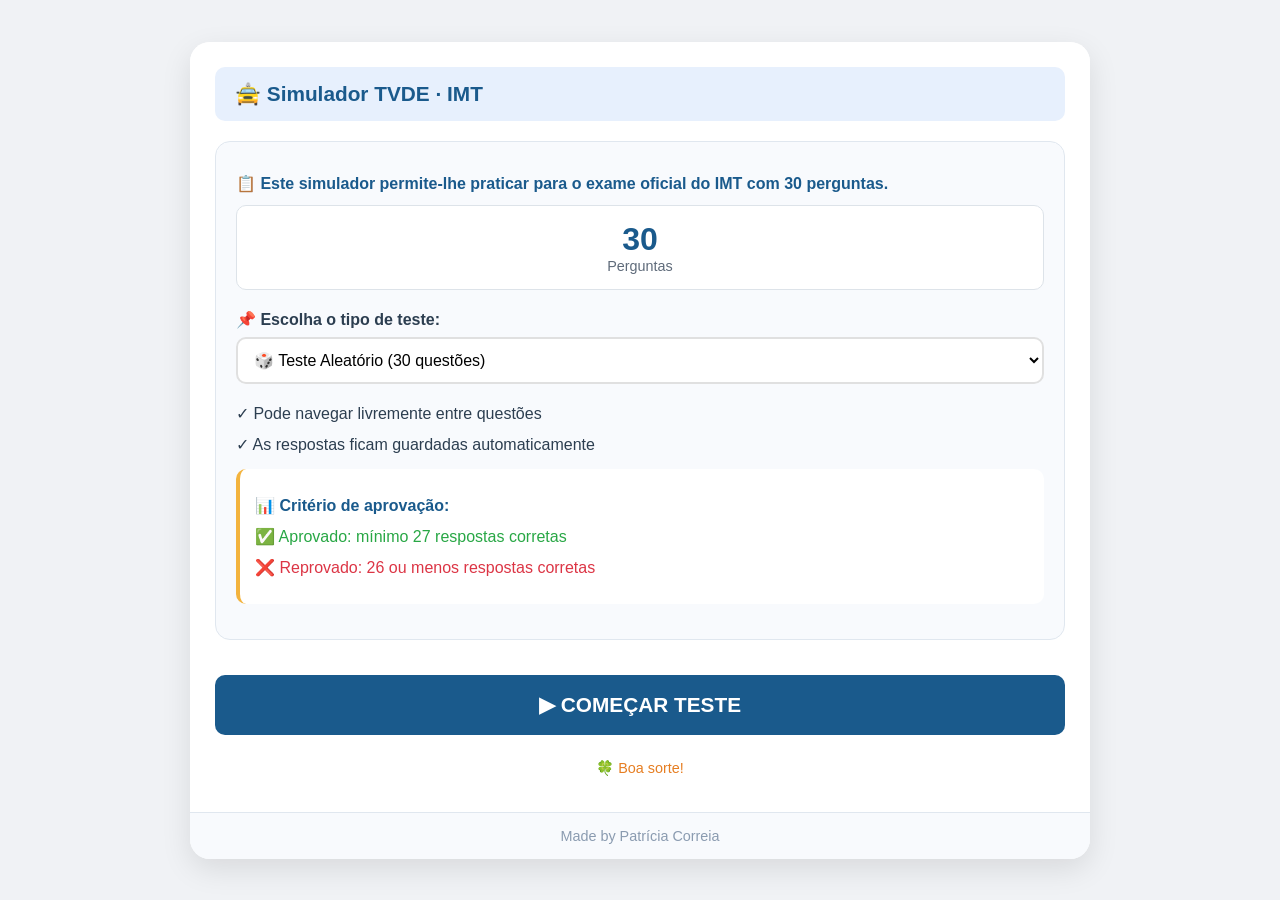
==== commit c5bf8416: "Adicionada funcionalidade de escolha de categorias e corrigidas respostas" ====
--- a/main.html
+++ b/main.html
@@ -8,34 +8,52 @@
 </head>
 <body>
     <div class="container" id="app">
-        <!-- HOME SCREEN -->
         <div id="homeScreen" class="screen home-screen">
-            <div class="home-header">
-                <h2>🚖 Simulador TVDE · IMT</h2>
+        <div class="home-header">
+            <h2>🚖 Simulador TVDE · IMT</h2>
+        </div>
+
+        <div class="info-card">
+            <p><strong>📋 Este simulador permite-lhe praticar para o exame oficial do IMT com 30 perguntas.</strong></p>
+            
+            <div class="stat-box">
+                <div class="number">30</div>
+                <div class="label">Perguntas</div>
             </div>
 
-            <div class="info-card">
-                <p><strong>📋 Este simulador permite-lhe praticar para o exame oficial do IMT com 30 perguntas aleatórias, sorteadas de uma base com 331 questões reais.</strong></p>
-                
-                <div class="stat-box">
-                    <div class="number">30</div>
-                    <div class="label">Perguntas</div>
-                </div>
-
-                <p>✓ Cada teste tem 30 perguntas</p>
-                <p>✓ Pode navegar livremente entre questões</p>
-                <p>✓ As respostas ficam guardadas automaticamente</p>
-
-                <div style="background: white; border-radius: 10px; padding: 15px; margin: 15px 0; border-left: 4px solid #f3b33d;">
-                    <p><strong>📊 Critério de aprovação:</strong></p>
-                    <p style="color: #28a745;">✅ Aprovado: mínimo 27 respostas corretas</p>
-                    <p style="color: #dc3545;">❌ Reprovado: 26 ou menos respostas corretas</p>
-                </div>
+            <div class="category-selector">
+                <label for="testType">📌 Escolha o tipo de teste:</label>
+                <select id="testType" class="test-type-select">
+                    <option value="random">🎲 Teste Aleatório (30 questões)</option>
+                    <option value="comunicacao">💬 Comunicação e relações interpessoais</option>
+                    <option value="ultrapassagem">🚗 Ultrapassagem</option>
+                    <option value="rotundas">🔄 Circulação em rotundas</option>
+                    <option value="velocidade">⚡ Velocidade</option>
+                    <option value="sinalizacao">⚠️ Sinalização</option>
+                    <option value="cedencia">🤝 Cedência de passagem</option>
+                    <option value="tecnicas">🏁 Técnicas de condução</option>
+                    <option value="regulamentacao">📜 Regulamentação da atividade</option>
+                    <option value="emergencia">🚨 Situações de emergência e primeiros socorros</option>
+                </select>
             </div>
 
-            <button class="start-btn" id="startTestBtn">▶ COMEÇAR TESTE</button>
-            <div class="warning-note">🍀 Boa sorte!</div>
+            <div id="categoryInfo" class="category-info" style="display: none;">
+                <p>📊 <span id="categoryCount">0</span> questões disponíveis nesta categoria</p>
+            </div>
+
+            <p>✓ Pode navegar livremente entre questões</p>
+            <p>✓ As respostas ficam guardadas automaticamente</p>
+
+            <div style="background: white; border-radius: 10px; padding: 15px; margin: 15px 0; border-left: 4px solid #f3b33d;">
+                <p><strong>📊 Critério de aprovação:</strong></p>
+                <p style="color: #28a745;">✅ Aprovado: mínimo 27 respostas corretas</p>
+                <p style="color: #dc3545;">❌ Reprovado: 26 ou menos respostas corretas</p>
+            </div>
         </div>
+
+        <button class="start-btn" id="startTestBtn">▶ COMEÇAR TESTE</button>
+        <div class="warning-note">🍀 Boa sorte!</div>
+    </div>
 
         <!-- TEST SCREEN -->
         <div id="testScreen" class="screen hidden">
@@ -114,383 +132,436 @@
     <script>
         // ========== DADOS DAS PERGUNTAS (com respostas corretas atualizadas) ==========
         const allQuestions = [
-        // PÁGINA 1
-        { id:130001, q:"Qual destes comportamentos é aceitável num motorista de TVDE?", opts:[{id:1130001,txt:"Falar com os passageiros durante a viagem."},{id:2130001,txt:"Insultar os outros condutores."},{id:3130001,txt:"Utilizar palavras impróprias durante a conversa com os passageiros."}], correct:1130001, hasImage:false },
-        { id:130002, q:"Quando se pode dizer que a comunicação tem sucesso?", opts:[{id:1130002,txt:"Quando a mensagem é simples."},{id:2130002,txt:"Quando a mensagem é complexa."},{id:3130002,txt:"Quando a mensagem é recebida."},{id:4130002,txt:"Quando a mensagem é compreendida."}], correct:4130002, hasImage:false },
-        { id:130003, q:"O recetor descodifica a mensagem de acordo com:", opts:[{id:1130003,txt:"As suas perceções."},{id:2130003,txt:"As perceções do emissor."},{id:3130003,txt:"Os seus interesses."},{id:4130003,txt:"Com o sentido das palavras."}], correct:1130003 },
-        { id:130004, q:"Quando se cria uma mensagem, o que se pretende é:", opts:[{id:1130004,txt:"Atingir o objetivo."},{id:2130004,txt:"Estar em consonância com o recetor."},{id:3130004,txt:"Simplificar a tarefa de quem recebe."},{id:4130004,txt:"Adaptar o nível de informação."}], correct:1130004, hasImage:false },
-        { id:130005, q:"Para ser considerado bom ouvinte deve:", opts:[{id:1130005,txt:"Evitar contato visual com quem está a falar."},{id:2130005,txt:"Evitar a comunicação frente a frente."},{id:3130005,txt:"Dizer o que pensa sobre o assunto."},{id:4130005,txt:"Evitar emitir opiniões."}], correct:4130005, hasImage:false },
-        // PÁGINA 2
-        { id:130006, q:"Qual o melhor meio formal de comunicação tendo em vista assegurar a sua eficácia?", opts:[{id:1130006,txt:"Correio eletrónico."},{id:2130006,txt:"Videoconferência."},{id:3130006,txt:"Telefone ou fax."},{id:4130006,txt:"Reunião presencial."}], correct:4130006, hasImage:false },
-        { id:130007, q:"Qual a melhor forma de recompensar o desempenho profissional?", opts:[{id:1130007,txt:"Melhoria das condições de trabalho."},{id:2130007,txt:"Através de incentivo verbal."},{id:3130007,txt:"Através de reconhecimento a nível da organização entre os outros empregados."}], correct:1130007, hasImage:false },
-        { id:130008, q:"Quando pretende iniciar uma conversa deve adaptar a mensagem em função:", opts:[{id:1130008,txt:"Da contribuição que pretende receber."},{id:2130008,txt:"Dos objetivos que pretende atingir."},{id:3130008,txt:"Do entusiasmo que coloca no tema."},{id:4130008,txt:"Do interlocutor."}], correct:4130008, hasImage:false },
-        { id:130009, q:"Muitos dos problemas profissionais surgem por falhas de comunicação. A mais importante é:", opts:[{id:1130009,txt:"Não saber ouvir."},{id:2130009,txt:"Não ser inteligente."},{id:3130009,txt:"Ser de classe social diferente."},{id:4130009,txt:"Ser de raça e cultura diferente."}], correct:1130009, hasImage:false },
-        { id:130010, q:"O aspeto mais importante para se obter sucesso quando se pretende estabelecer comunicação é:", opts:[{id:1130010,txt:"Fazer perguntas para esclarecer o ponto de vista da outra pessoa."},{id:2130010,txt:"Ser recetivo ao conteúdo e às emoções da outra pessoa."},{id:3130010,txt:"Ouvir para compreender."},{id:4130010,txt:"Demonstrar sempre concordância."}], correct:3130010, hasImage:false },
-        // PÁGINA 3
-        { id:130011, q:"Apesar de existirem vários estilos de comunicação devemos utilizar preferencialmente:", opts:[{id:1130011,txt:"Passivo."},{id:2130011,txt:"Agressivo."},{id:3130011,txt:"Assertivo."}], correct:3130011, hasImage:false },
-        { id:130012, q:"O motorista, no exercício da sua atividade, não pode:", opts:[{id:1130012,txt:"Fumar."},{id:2130012,txt:"Escutar atentamente o cliente"},{id:3130012,txt:"Ser cordial"},{id:4130012,txt:"Estar atento ao interlocutor"}], correct:1130012, hasImage:false },
-        { id:130013, q:"As competências exigidas para o desempenho da função de motorista são:", opts:[{id:1130013,txt:"Meramente técnicas."},{id:2130013,txt:"Organizacionais e técnicas."},{id:3130013,txt:"Organizacionais, relacionais e técnicas."}], correct:3130013, hasImage:false },
-        { id:130014, q:"A Imagem de um motorista é formada em 30 segundos, dando-se maior Importância a:", opts:[{id:1130014,txt:"Comunicação."},{id:2130014,txt:"Aparência."},{id:3130014,txt:"Conhecimento."}], correct:2130014, hasImage:false },
-        { id:130015, q:"Quais as características que definem um bom líder?", opts:[{id:1130015,txt:"Ser capaz de apresentar uma visão que outros queiram alcançar."},{id:2130015,txt:"Ser ambicioso, carismático, confiante, independente e responsável."},{id:3130015,txt:"Ser capaz de satisfazer as necessidades pessoais e de grupo."}], correct:1130015, hasImage:false },
-        // PÁGINA 4
-        { id:130016, q:"O que se entende por comunicação interpessoal?", opts:[{id:1130016,txt:"Método de comunicação que promove a troca de informação entre duas ou mais pessoas."},{id:2130016,txt:"Método de comunicação efetuado apenas por um interveniente."},{id:3130016,txt:"Atividade inativa e descontinua de troca de informações."}], correct:1130016, hasImage:false },
-        { id:130017, q:"O processo de comunicação prevê a existência mínima de:", opts:[{id:1130017,txt:"Um emissor."},{id:2130017,txt:"Um recetor."},{id:3130017,txt:"Um emissor e um recetor."}], correct:3130017, hasImage:false },
-        { id:130018, q:"O que se entende por ruídos durante o processo de comunicação?", opts:[{id:1130018,txt:"Algo que interfere com a mensagem enviada, mas que não altera o seu significado."},{id:2130018,txt:"Algo que interfere com a mensagem enviada, bloqueando e alterando o seu significado."},{id:3130018,txt:"Algo que interfere com a mensagem enviada que bloqueia mas não altera o seu significado."}], correct:2130018, hasImage:false },
-        { id:130019, q:"Fazem parte das barreiras Internas à comunicação:", opts:[{id:1130019,txt:"Diferenças sociais, culturais, sexuais, os julgamentos e as suposições."},{id:2130019,txt:"Apenas as diferenças sociais, culturais e sexuais."},{id:3130019,txt:"Unicamente as diferenças sociais e culturais."}], correct:1130019, hasImage:false },
-        { id:130020, q:"Chamamos feedback:", opts:[{id:1130020,txt:"À comunicação transmitida de forma correta ao seu interlocutor, que tem acompanhamento para saber se este atua de forma correta ou se precisa corrigir ou melhorar."},{id:2130020,txt:"Ao insucesso da comunicação."},{id:3130020,txt:"À comunicação transmitida pelo recetor."},{id:4130020,txt:"À comunicação que depende só da forma como a mensagem é transmitida."}], correct:1130020, hasImage:false },
-        // PÁGINA 5
-        { id:677, q:"Nesta situação posso ultrapassar o automóvel de cor preta?", opts:[{id:10677,txt:"Posso pela direita porque a via está livre."},{id:20677,txt:"Não posso."},{id:30677,txt:"Não posso, porque a ultrapassagem faz-se pelo lado esquerdo."}], correct:30677, hasImage:true },
-        { id:686, q:"Nesta situação, devo aumentar a velocidade?", opts:[{id:10686,txt:"Sim."},{id:20686,txt:"Não."}], correct:20686, hasImage:true },
-        { id:960, q:"Perante o sinal de informação fico a saber que:", opts:[{id:10960,txt:"Só é permitido o estacionamento de autocarros."},{id:20960,txt:"É permitido o estacionamento a todos os veículos."},{id:30960,txt:"É permitida a paragem, mas não o estacionamento de automóveis."}], correct:30960, hasImage:true },
-        { id:1133, q:"Neste local é proibido ultrapassar.", opts:[{id:11133,txt:"Certo."},{id:21133,txt:"Errado."}], correct:11133, hasImage:true },
-        { id:1172, q:"O sinal de mudança de direcção para a esquerda, do veículo que segue à frente, pode indicar-me:", opts:[{id:11172,txt:"Diminuição de velocidade."},{id:21172,txt:"Início de uma ultrapassagem."},{id:31172,txt:"Início de manobra de marcha atrás."}], correct:21172, hasImage:true },
-        { id:2568, q:"Ao ultrapassar o automóvel pesado, que comportamento devo esperar do seu condutor?", opts:[{id:12568,txt:"Que reduz a sua velocidade."},{id:22568,txt:"Que mantenha a velocidade e se desvie o mais possível para a direita."},{id:32568,txt:"Que aumente a sua velocidade."}], correct:22568, hasImage:true },
-        // PÁGINA 6        
-        { id:2569, q:"Que sinal devo fazer ao Iniciar a ultrapassagem do veículo pesado que circula à minha frente?", opts:[{id:12569,txt:"Sinal de mudança de direcção à direita."},{id:22569,txt:"Sinal de luzes."},{id:32569,txt:"Sinal de mudança de direcção à esquerda."}], correct:32569, hasImage:true },
-        { id:2570, q:"Como devo proceder quando verífico que o condutor do veículo que circula à minha retaguarda me pretende ultrapassar?", opts:[{id:12570,txt:"Reduzir a velocidade."},{id:22570,txt:"Desviar-me o mais possível para a esquerda."},{id:32570,txt:"Não aumentar a velocidade e desviar-me o mais possível para a direita."}], correct:32570, hasImage:true },
-        { id:2571, q:"Na via em que me encontro é permitido realizar a manobra de ultrapassagem pela direita?", opts:[{id:12571,txt:"Sim, visto tratar-se de uma auto-estrada."},{id:22571,txt:"Sim, caso o condutor da frente mude de direcção à esquerda."},{id:32571,txt:"Não, em circunstância alguma."}], correct:22571, hasImage:true },
-        { id:2572, q:"Posso ultrapassar o veículo que circula à minha frente?", opts:[{id:12572,txt:"Sim, a manobra é permitida."},{id:22572,txt:"Não, devo aguardar que termine a manobra."}], correct:12572, hasImage:true },
-        { id:5016, q:"Posso ultrapassar pela direita o veículo de mercadorias?", opts:[{id:15016,txt:"Sim, posso."},{id:25016,txt:"Não, a ultrapassagem pela direita é proibida."}], correct:25016, hasImage:true },
-        { id:5057, q:"Posso ultrapassar?", opts:[{id:15057,txt:"Sim, porque o local tem pouca intensidade de trânsito."},{id:25057,txt:"Sim, porque o local tem dois sentidos de trânsito."},{id:35057,txt:"Sim, porque existem duas vias de trânsito no mesmo sentido."}], correct:35057, hasImage:true },
-        // PÁGINA 7
-        { id:6037, q:"Pretendo ultrapassar. Posso fazê-lo?", opts:[{id:16037,txt:"Sim, desde que o faça pela direita."},{id:26037,txt:"Sim, desde que o faça pela esquerda e não circulem veículos em sentido contrário."},{id:36037,txt:"Não, porque a sinalização existente no local proíbe-me."}], correct:26037, hasImage:true },
-        { id:6042, q:"Posso ultrapassar, pela direita, o motociclo que circula a 60 Km/h?", opts:[{id:16042,txt:"Sim, desde que sinalize devidamente a manobra."},{id:26042,txt:"Não, porque é proibido."},{id:36042,txt:"Sim, porque existem duas filas de trânsito no mesmo sentido."}], correct:26042, hasImage:true },
-        { id:6064, q:"Nesta situação devo:", opts:[{id:16064,txt:"Desviar-me o mais possível para a direita e manter a velocidade."},{id:26064,txt:"Buzinar para advertir o condutor que é proibido ultrapassar em pontes."},{id:36064,txt:"Travar bruscamente para facilitar a ultrapassagem."}], correct:16064, hasImage:true },
-        { id:6910, q:"Perante o sinal vertical só os automóveis pesados de mercadorias estão proibidos de ultrapassar.", opts:[{id:16910,txt:"Certo."},{id:26910,txt:"Errado."}], correct:26910, hasImage:true },
-        { id:6949, q:"A faixa de rodagem está dividida por uma linha descontínua. Estou correctamente posicionado se estiver a efectuar uma ultrapassagem.", opts:[{id:16949,txt:"Certo."},{id:26949,txt:"Errado."}], correct:16949, hasImage:true },
-        { id:6959, q:"A faixa de rodagem está dividida por uma linha descontínua. Estou correctamente posicionado se:", opts:[{id:16959,txt:"Pretender ultrapassar o veículo da frente."},{id:26959,txt:"Estiver a efectuar uma ultrapassagem."},{id:36959,txt:"Pretender estacionar do lado esquerdo da faixa de rodagem."}], correct:26959, hasImage:true },
-        // PÁGINA 8
-        { id:7144, q:"Estou a ser correctamente ultrapassado?", opts:[{id:17144,txt:"Sim, estou."},{id:27144,txt:"Não, porque a realização da manobra pode provocar embaraço para o trânsito."},{id:37144,txt:"Não, porque é proibido ultrapassar nas pontes."}], correct:27144, hasImage:true },
-        { id:7633, q:"Posso ultrapassar neste local?", opts:[{id:17633,txt:"Sim, desde que não aumente a velocidade."},{id:27633,txt:"Não."},{id:37633,txt:"Sim, desde que ocupe apenas uma faixa de rodagem."}], correct:27633, hasImage:true },
-        { id:130021, q:"O sinal de mudança de direção para a esquerda, do veículo que segue à frente, pode indicar-me:", opts:[{id:1130021,txt:"Diminuição de velocidade."},{id:2130021,txt:"Início de uma ultrapassagem."},{id:3130021,txt:"Início de manobra de marcha atrás."}], correct:2130021, hasImage:true },
-        { id:130022, q:"Que sinal devo fazer ao iniciar a ultrapassagem do veículo pesado que circula à minha frente?", opts:[{id:1130022,txt:"Sinal de mudança de direção à direita."},{id:2130022,txt:"Sinal de luzes."},{id:3130022,txt:"Sinal de mudança de direção à esquerda."}], correct:3130022, hasImage:true },
-        { id:130023, q:"Na via em que me encontro é permitido realizar a manobra de ultrapassagem pela direita?", opts:[{id:1130023,txt:"Sim, visto tratar-se de uma auto-estrada."},{id:2130023,txt:"Sim, caso o condutor da frente mude de direção à esquerda."},{id:3130023,txt:"Não, em circunstância alguma."}], correct:2130023, hasImage:true },
-        // PÁGINA 9
-        { id:130024, q:"A faixa de rodagem está dividida por uma linha descontínua. Estou corretamente posicionado se estiver a efectuar uma ultrapassagem.", opts:[{id:1130024,txt:"Certo."},{id:2130024,txt:"Errado."}], correct:1130024, hasImage:true },
-        { id:130025, q:"A faixa de rodagem está dividida por uma linha descontínua. Estou corretamente posicionado se:", opts:[{id:1130025,txt:"Pretender ultrapassar o veículo da frente."},{id:2130025,txt:"Estiver a efetuar uma ultrapassagem."},{id:3130025,txt:"Pretender estacionar do lado esquerdo da faixa de rodagem."}], correct:2130025, hasImage:true },
-        { id:130026, q:"Estou a ser corretamente ultrapassado?", opts:[{id:1130026,txt:"Sim, estou."},{id:2130026,txt:"Não, porque a realização da manobra pode provocar embaraço para o trânsito."},{id:3130026,txt:"Não, porque é proibido ultrapassar nas pontes."}], correct:2130026, hasImage:true },
-        { id:2329, q:"O dever de ceder a passagem é:", opts:[{id:12329,txt:"Do condutor do velocípede, porque conduz um veículo sem motor."},{id:22329,txt:"Meu, porque vou entrar numa rotunda."}], correct:22329, hasImage:true },
-        { id:2330, q:"O condutor do velocípede deve ceder a passagem?", opts:[{id:12330,txt:"Não, porque o velocípede circula na rotunda"},{id:22330,txt:"Sim, porque o velocípede se apresenta à minha esquerda."},{id:32330,txt:"Não, porque o velocípede é um veículo sem motor."}], correct:12330, hasImage:true },
-        { id:2992, q:"Como devo proceder ao entrar nesta rotunda?", opts:[{id:12992,txt:"Tenho prioridade de passagem em relação aos veículos que circulam na rotunda."},{id:22992,txt:"Devo ceder a passagem aos veículos que circulam na rotunda."}], correct:22992, hasImage:true },
-        // PÁGINA 10
-        { id:2993, q:"Ao circular numa rotunda devo saber que:", opts:[{id:12993,txt:"Os veículos em serviço de urgência tem prioridade ao entrar na rotunda."},{id:22993,txt:"Os veículos em serviço de urgência não tem prioridade ao entrar na rotunda."}], correct:22993, hasImage:true },
-        { id:3151, q:"Ao entrar nesta rotunda estou obrigado a ceder a passagem a uma escolta policial que nela circule?", opts:[{id:13151,txt:"Sim, sempre."},{id:23151,txt:"Sim, mas apenas se os veículos circularem em marcha de urgência."},{id:33151,txt:"Não, dado que me apresento à direita dos veículos da escolta."}], correct:13151, hasImage:true },
-        { id:3159, q:"Quem tem prioridade de passagem na rotunda?", opts:[{id:13159,txt:"O condutor do veículo de cor preta porque vai entrar na rotunda."},{id:23159,txt:"O condutor do veículo de cor cinzenta porque circula na rotunda."}], correct:23159, hasImage:true },
-        { id:3161, q:"Ao entrar nesta rotunda tenho prioridade de passagem?", opts:[{id:13161,txt:"Sim, mas apenas porque circulo dentro de uma localidade."},{id:23161,txt:"Não, exceto se circular fora de uma localidade."},{id:33161,txt:"Não."}], correct:33161, hasImage:true },
-        { id:3172, q:"O ciclista que circula nesta rotunda deve ceder a passagem a todos os veículos a motor que nela pretendam entrar?", opts:[{id:13172,txt:"Sim."},{id:23172,txt:"Sim, mas apenas aos veículos automóveis ligeiros e pesados."},{id:33172,txt:"Não."}], correct:33172, hasImage:true },
-        { id:3173, q:"Ao circular numa rotunda o condutor de um velocípede deve ceder a passagem:", opts:[{id:13173,txt:"A todos os veículos."},{id:23173,txt:"Apenas aos veículos a motor."},{id:33173,txt:"Apenas aos veículos que transitem em serviço de urgência."}], correct:23173, hasImage:true },
-        // PÁGINA 11
-        { id:3177, q:"Ao circular nesta rotunda, o condutor do velocípede:", opts:[{id:13177,txt:"Deve ceder a passagem a todos os veículos a motor."},{id:23177,txt:"Deve ceder a passagem aos veículos que circulem em serviço de urgência."}], correct:13177, hasImage:true },
-        { id:3183, q:"Em regra, ao circular numa rotunda, tenho prioridade de passagem sobre os veículos que nela pretendam entrar?", opts:[{id:13183,txt:"Sim."},{id:23183,txt:"Não."}], correct:13183, hasImage:true },
-        { id:3184, q:"Os condutores que circulam numa rotunda devem ceder a passagem aos que nela vão entrar.", opts:[{id:13184,txt:"A afirmação é verdadeira."},{id:23184,txt:"A afirmação é falsa."}], correct:23184, hasImage:true },
-        { id:3190, q:"Os veículos prioritários têm prioridade de passagem quando circulam numa rotunda?", opts:[{id:13190,txt:"Sim, têm sempre prioridade de passagem, mesmo que não transitem em missão urgente de socorro."},{id:23190,txt:"Não, apenas têm prioridade de passagem sobre os veículos sem motor."},{id:33190,txt:"Não, apenas têm prioridade se transitarem em missão urgente de socorro."}], correct:33190, hasImage:true },
-        { id:7692, q:"O veículo de duas rodas que transita na rotunda:", opts:[{id:17692,txt:"Deve parar obrigatoriamente para me ceder a passagem."},{id:27692,txt:"Não deve embaraçar o trânsito."},{id:37692,txt:"Deve ceder a passagem ao meu veículo."}], correct:27692, hasImage:true },
-        { id:8790, q:"O que devo fazer nesta situação?", opts:[{id:18790,txt:"Ceder a passagem ao veículo cinzento."},{id:28790,txt:"Avançar em primeiro lugar, porque me apresento pela direita."},{id:38790,txt:"Parar obrigatoriamente, porque pretendo entrar na rotunda."}], correct:18790, hasImage:true },
-        // PÁGINA 12
-        { id:8800, q:"Ao circular na rotunda:", opts:[{id:18800,txt:"Fico obrigado a ceder a passagem ao automóvel ligeiro."},{id:28800,txt:"Devo estar atento ao automóvel ligeiro."},{id:38800,txt:"Devo parar, para ceder a passagem ao automóvel ligeiro."}], correct:28800, hasImage:true },
-        { id:8880, q:"Um dos factores que deve influenciar a velocidade a que transito é a visibilidade do local.", opts:[{id:18880,txt:"Certo."},{id:28880,txt:"Errado."}], correct:18880, hasImage:true },
-        { id:8882, q:"Ao circular neste local devo:", opts:[{id:18882,txt:"Moderar a velocidade e parar se necessário."},{id:28882,txt:"Moderar a velocidade e utilizar os sinais sonoros."},{id:38882,txt:"Aumentar um pouco a velocidade para não ter necessidade de parar."}], correct:18882, hasImage:true },
-        { id:8883, q:"A velocidade neste local deve ser:", opts:[{id:18883,txt:"Obrigatoriamente de 50 Km/h."},{id:28883,txt:"A que cada condutor considerar adequada desde que não seja inferior a 50 Km/h."},{id:38883,txt:"Adaptada às condições existentes."}], correct:38883, hasImage:true },
-        { id:8888, q:"Neste local é obrigatório moderar a velocidade?", opts:[{id:18888,txt:"Sim porque as condições atmosféricas são desfavoráveis."},{id:28888,txt:"Sim, sempre."},{id:38888,txt:"Não nunca. Esse comportamento iria originar embaraço para o trânsito."}], correct:28888, hasImage:true },
-        // PÁGINA 13
-        { id:8889, q:"Nesta situação, a velocidade deve ser moderada. Devido ao local?", opts:[{id:18889,txt:"Sim, neste local é sempre obrigatório moderar a velocidade."},{id:28889,txt:"Não, devido às condições atmosféricas do momento."},{id:38889,txt:"Não, porque neste local nunca devo moderar a velocidade."}], correct:18889, hasImage:true },
-        { id:8893, q:"Nesta situação para além de moderar a velocidade, pode tornar-se necessário:", opts:[{id:18893,txt:"Ligar as luzes de estrada."},{id:28893,txt:"Ligar as luzes de cruzamento e as luzes de estrada em simultâneo."},{id:38893,txt:"Ligar as luzes de cruzamento."}], correct:38893, hasImage:true },
-        { id:8895, q:"Perante o sinal vertical:", opts:[{id:18895,txt:"A velocidade máxima permitida é de 100 km/h."},{id:28895,txt:"A velocidade mínima permitida é de 100 km/h."},{id:38895,txt:"A velocidade obrigatória é de 100 km/h."}], correct:28895, hasImage:true },
-        { id:8897, q:"Quando a aderência ao piso é menor a distância de paragem aumenta. Logo devo:", opts:[{id:18897,txt:"Diminuir a velocidade."},{id:28897,txt:"Manter a velocidade."},{id:38897,txt:"Aumentar a velocidade."}], correct:18897, hasImage:true },
-        { id:8898, q:"Neste momento, o piso está escorregadio, devo:", opts:[{id:18898,txt:"Ligar as luzes de cruzamento."},{id:28898,txt:"Aumentar a distância de segurança, adaptando a velocidade."},{id:38898,txt:"Diminuir a distância de segurança, moderando a velocidade."}], correct:28898, hasImage:true },
-        // PÁGINA 14
-        { id:8900, q:"Ao circular neste local, devo:", opts:[{id:18900,txt:"Aumentar a distância de segurança."},{id:28900,txt:"Aumentar a velocidade."},{id:38900,txt:"Aumentar a distância de paragem."}], correct:18900, hasImage:true },
-        { id:9153, q:"O que devo fazer relativamente ao veículo que segue à minha frente?", opts:[{id:19153,txt:"Manter uma distância que me permita parar em segurança."},{id:29153,txt:"Diminuir a distância de segurança."},{id:39153,txt:"Aumentar a distância de segurança, para iniciar a ultrapassagem."}], correct:19153, hasImage:true },
-        { id:9155, q:"O que devo fazer nesta situação?", opts:[{id:19155,txt:"Parar, porque circula um veículo em sentido contrário."},{id:29155,txt:"Fazer sinais de luzes se pretender ultrapassar."},{id:39155,txt:"Manter o veículo na mesma via de trânsito."}], correct:39155, hasImage:true },
-        { id:9156, q:"Quando a aderência ao piso é menor a velocidade deve ser moderada, porque:", opts:[{id:19156,txt:"A distância de paragem aumenta."},{id:29156,txt:"A distância de travagem diminui."},{id:39156,txt:"A distância de paragem diminui."}], correct:19156, hasImage:true },
-        { id:9160, q:"Quando o piso está escorregadio, devo utilizar o motor como auxiliar do travão?", opts:[{id:19160,txt:"Não, devo utilizar apenas o travão de serviço."},{id:29160,txt:"Sim e também devo evitar travagens bruscas."},{id:39160,txt:"Sim, apesar de ser mais seguro o travão de estacionamento."}], correct:29160, hasImage:true },
-        // PÁGINA 15
-        { id:9161, q:"Nesta situação, em que a aderência ao piso é reduzida, devo:", opts:[{id:19161,txt:"Manter a velocidade."},{id:29161,txt:"Reduzir a velocidade."},{id:39161,txt:"Aumentar a velocidade."}], correct:29161, hasImage:true },
-        { id:9162, q:"Quando a visibilidade é insuficiente, para além da utilização das luzes, devo:", opts:[{id:19162,txt:"Adaptar a velocidade."},{id:29162,txt:"Utilizar sempre os sinais sonoros."},{id:39162,txt:"Moderar a velocidade e utilizar os sinais sonoros."}], correct:19162, hasImage:true },
-        { id:9164, q:"O que devo fazer nesta situação?", opts:[{id:19164,txt:"Parar, porque a visibilidade do local é insuficiente."},{id:29164,txt:"Adaptar a velocidade às condições de visibilidade."},{id:39164,txt:"Aumentar a velocidade e se necessário ligar os máximos."}], correct:29164, hasImage:true },
-        { id:9165, q:"Nesta situação devo:", opts:[{id:19165,txt:"Moderar a velocidade."},{id:29165,txt:"Utilizar as luzes de estrada."},{id:39165,txt:"Aumentar a distância de segurança e utilizar as luzes de estrada."}], correct:19165, hasImage:true },
-        { id:9166, q:"Quando a intensidade de trânsito aumenta, a velocidade deve:", opts:[{id:19166,txt:"Diminuir."},{id:29166,txt:"Aumentar."},{id:39166,txt:"Diminuir, apenas se circular em auto-estrada."}], correct:19166, hasImage:true },
-        // PÁGINA 16
-        { id:9167, q:"Nesta situação, um dos principais aspectos a considerar é:", opts:[{id:19167,txt:"O dever de utilizar as luzes de estrada."},{id:29167,txt:"A proibição de circular com as luzes de cruzamento acesas."},{id:39167,txt:"Manter uma velocidade adequada."}], correct:39167, hasImage:true },
-        { id:130027, q:"Um dos fatores que deve influenciar a velocidade a que transito é a visibilidade do local.", opts:[{id:1130027,txt:"Certo."},{id:2130027,txt:"Errado."}], correct:1130027, hasImage:true },
-        { id:130028, q:"Neste local é obrigatório moderar a velocidade?", opts:[{id:1130028,txt:"Sim, porque as condições atmosféricas são desfavoráveis."},{id:2130028,txt:"Sim, sempre."},{id:3130028,txt:"Não, nunca. Esse comportamento iria originar embaraço para o trânsito."}], correct:2130028, hasImage:true },
-        { id:2255, q:"Ao circular nesta via pública, devo saber que:", opts:[{id:12255,txt:"No próximo entroncamento, estou obrigado a ceder a passagem apenas aos automóveis."},{id:22255,txt:"Tenho prioridade de passagem sobre os veículos sem motor que circulam na via que se aproxima."},{id:32255,txt:"Devo ceder a passagem a todos e quaisquer veículos que transitem na via que se aproxima."}], correct:32255, hasImage:true },
-        { id:2256, q:"Como devo proceder perante o sinal vertical de cedência de passagem?", opts:[{id:12256,txt:"Ceder a passagem apenas aos veículos vindos da direita."},{id:22256,txt:"Ceder a passagem apenas aos veículos vindos da esquerda."},{id:32256,txt:"Ceder a passagem a todos os veículos."}], correct:32256, hasImage:true },
-        { id:2257, q:"Na presença destes sinais verticais, sou sempre obrigado a parar o meu veículo. A afirmação é:", opts:[{id:12257,txt:"Verdadeira."},{id:22257,txt:"Falsa."}], correct:22257, hasImage:true },
-        // PÁGINA 17
-        { id:2258, q:"Como devo proceder face ao sinal vertical triangular?", opts:[{id:12258,txt:"Ceder a passagem aos veículos que se apresentem pela direita."},{id:22258,txt:"Ceder a passagem a todos os veículos."},{id:32258,txt:"Avançar com cuidado, apesar de ter prioridade de passagem."}], correct:22258, hasImage:true },
-        { id:2259, q:"O que significa o sinal vertical triangular?", opts:[{id:12259,txt:"Entroncamento com via com prioridade."},{id:22259,txt:"Cruzamento com via sem prioridade."},{id:32259,txt:"Cruzamento com via com prioridade."}], correct:32259, hasImage:true },
-        { id:2260, q:"Como devo proceder no entroncamento de que me aproximo?", opts:[{id:12260,txt:"Ceder a passagem aos veículos que se apresentem pela direita."},{id:22260,txt:"Ceder a passagem a todos os veículos motorizados."},{id:32260,txt:"Avançar, verificando se os condutores que circulam na via com que me cruzo me cedem a passagem."},{id:42260,txt:"Avançar sem precauções dado ter o direito de passar em primeiro lugar."}], correct:32260, hasImage:true },
-        { id:2261, q:"Perante o sinal vertical de forma triangular sei que no próximo entroncamento devo ceder a passagem aos veículos que se apresentem pela direita.", opts:[{id:12261,txt:"A afirmação é verdadeira."},{id:22261,txt:"A afirmação é falsa."}], correct:22261, hasImage:true },
-        { id:2262, q:"Qual o significado do sinal de cedência de passagem?", opts:[{id:12262,txt:"Obrigatoriedade de ceder a passagem aos veículos que entram na rotunda."},{id:22262,txt:"Aproximação de rotunda onde o trânsito se processa em sentido giratório."},{id:32262,txt:"Aproximação de praça onde a velocidade é limitada a 70 km/h."}], correct:22262, hasImage:true },
-        // PÁGINA 18
-        { id:2263, q:"O que significa o sinal vertical?", opts:[{id:12263,txt:"Entrada numa zona em que apenas o estacionamento é proibido."},{id:22263,txt:"Entrada numa zona em que apenas a paragem é proibida."},{id:32263,txt:"Entrada numa zona em que a paragem e o estacionamento são proibidos."}], correct:32263, hasImage:true },
-        { id:2264, q:"O sinal que se encontra na via pública:", opts:[{id:12264,txt:"Proíbe apenas o estacionamento a veículos pesados de mercadorias."},{id:22264,txt:"Proíbe apenas a paragem a todos os veículos."},{id:32264,txt:"Proíbe a paragem e o estacionamento."}], correct:32264, hasImage:true },
-        { id:2265, q:"O sinal vertical indica-me que:", opts:[{id:12265,txt:"O trânsito passa a fazer-se apenas num sentido."},{id:22265,txt:"A via pública passa a ter trânsito nos dois sentidos."},{id:32265,txt:"Não tenho prioridade no próximo estreitamento da faixa de rodagem."}], correct:32265, hasImage:true },
-        { id:2266, q:"Como devo proceder perante o sinal vertical?", opts:[{id:12266,txt:"Manter a velocidade porque o trânsito passa a fazer-se apenas num só sentido."},{id:22266,txt:"Moderar a velocidade porque a circulação passa a ser feita nos dois sentidos."},{id:32266,txt:"Manter a velocidade porque tenho prioridade no próximo estreitamento da via pública."}], correct:22266, hasImage:true },
-        { id:2268, q:"Perante o sinal vertical devo saber que:", opts:[{id:12268,txt:"O trânsito apenas se faz num só sentido."},{id:22268,txt:"Aproxima-se uma curva perigosa à esquerda."},{id:32268,txt:"Tenho prioridade de passagem no próximo entroncamento ou cruzamento."}], correct:32268, hasImage:true },
-    // PÁGINA 19
-        { id:2271, q:"De acordo com a sinalização vertical, devem ceder a passagem os condutores que circulam na via de trânsito:", opts:[{id:12271,txt:"Da esquerda."},{id:22271,txt:"Do centro."},{id:32271,txt:"Da direita."}], correct:32271, hasImage:true },
-        { id:5062, q:"O sinal vertical indica:", opts:[{id:15062,txt:"Obrigação de seguir em frente na próxima intersecção."},{id:25062,txt:"Via com uma só fila de trânsito."},{id:35062,txt:"Via com trânsito de sentido único."}], correct:35062, hasImage:true },
-        { id:6121, q:"O sinal colocado mais à direita é de:", opts:[{id:16121,txt:"Indicação."},{id:26121,txt:"Obrigação."},{id:36121,txt:"Perigo."}], correct:16121, hasImage:true },
-        { id:6137, q:"Este sinal indica que a 300 metros existe:", opts:[{id:16137,txt:"Um telefone de utilização pública."},{id:26137,txt:"Um telefone para utilização em caso de emergência."},{id:36137,txt:"Uma área de serviço."}], correct:26137, hasImage:true },
-        { id:6139, q:"O telefone disponível nesta via deve ser utilizado:", opts:[{id:16139,txt:"Em caso de acidente ou avaria."},{id:26139,txt:"Em qualquer situação."},{id:36139,txt:"Quando existe congestionamento de trânsito."}], correct:16139, hasImage:true },
-        // PÁGINA 20
-        { id:6140, q:"Este sinal é de:", opts:[{id:16140,txt:"Pré-sinalização."},{id:26140,txt:"Indicação."},{id:36140,txt:"Perigo."}], correct:16140, hasImage:true },
-        { id:6144, q:"O sinal de Informação indica:", opts:[{id:16144,txt:"Oficina de reparações de caravanas."},{id:26144,txt:"Entreposto comercial de campismo e reboques de campismo."},{id:36144,txt:"Parque misto para campismo e reboques de campismo."}], correct:36144, hasImage:true },
-        { id:130029, q:"O sinal vertical indica:", opts:[{id:1130029,txt:"Obrigação de seguir em frente na próxima interseção."},{id:2130029,txt:"Via com uma só fila de trânsito."},{id:3130029,txt:"Via com trânsito de sentido único."}], correct:3130029, hasImage:true },
-        { id:707, q:"Devo ceder a passagem?", opts:[{id:10707,txt:"Sim, porque aquele veículo se apresenta pela direita."},{id:20707,txt:"Não, porque sai de uma propriedade."}], correct:20707, hasImage:true },
-        { id:769, q:"Perante este sinal devo:", opts:[{id:10769,txt:"Avançar em primeiro lugar."},{id:20769,txt:"Ceder a passagem."}], correct:20769, hasImage:true },
-        { id:964, q:"Nesta interseção pretendo seguir em frente.", opts:[{id:10964,txt:"Posso avançar."},{id:20964,txt:"Devo ceder a passagem ao veículo de tracção animal."},{id:30964,txt:"Posso avançar, depois de ceder a passagem ao motociclo."}], correct:20964, hasImage:true },
-        // PÁGINA 21
-        { id:976, q:"Pretendo mudar de direcção à direita. Devo ceder passagem?", opts:[{id:10976,txt:"Sim."},{id:20976,txt:"Não."}], correct:10976, hasImage:true },
-        { id:992, q:"Posso avançar:", opts:[{id:10992,txt:"Antes do velocípede, mas depois de ceder a passagem ao veículo de tracção animal."},{id:20992,txt:"Em simultâneo com o veículo de tracção animal."},{id:30992,txt:"Antes do velocípede e do veículo de tracção animal."}], correct:10992, hasImage:true },
-        { id:994, q:"Qual deve ser a ordem de passagem nesta interseção?", opts:[{id:10994,txt:"Ambulância, veículo pesado, veículo verde e por último o meu veículo."},{id:20994,txt:"Ambulância, o meu veículo, o veículo verde e por último o veículo pesado."}], correct:20994, hasImage:true },
-        { id:998, q:"Qualquer veículo que saia de uma passagem de nível:", opts:[{id:10998,txt:"Não tem que ceder passagem."},{id:20998,txt:"Deve ceder passagem."}], correct:20998, hasImage:true },
-        { id:1002, q:"Perante esta situação em que o veículo da direita sai de um parque de estacionamento, o que devo fazer?", opts:[{id:11002,txt:"Avançar."},{id:21002,txt:"Parar."},{id:31002,txt:"Ceder passagem."}], correct:21002, hasImage:true },
-        { id:1007, q:"Ao sair de um prédio particular:", opts:[{id:11007,txt:"Devo ceder a passagem aos veículos sem motor."},{id:21007,txt:"Devo ceder a passagem só aos veículos a motor."},{id:31007,txt:"Posso avançar."}], correct:11007, hasImage:true },
-        // PÁGINA 22
-        { id:1008, q:"Nesta situação em que saio de um prédio particular:", opts:[{id:11008,txt:"Posso avançar, porque o outro veículo não tem motor."},{id:21008,txt:"Devo parar."},{id:31008,txt:"Devo ceder a passagem ao velocípede."}], correct:31008, hasImage:true },
-        { id:1009, q:"Perante este sinal devo ceder passagem:", opts:[{id:11009,txt:"Só aos veículos que se apresentam pela direita."},{id:21009,txt:"Só aos veículos com motor que se apresentem pela direita."},{id:31009,txt:"A todos os veículos que circulem na via de que me aproximo."}], correct:31009, hasImage:true },
-        { id:1076, q:"Nesta situação devo:", opts:[{id:11076,txt:"Prosseguir a marcha, com precaução."},{id:21076,txt:"Ceder a passagem porque o veículo sai de um caminho particular."}], correct:21076, hasImage:true },
-        { id:1077, q:"Devido à impossibilidade de cruzamento de automóveis, devo:", opts:[{id:11077,txt:"Prosseguir normalmente a marcha."},{id:21077,txt:"Parar e ceder a passagem ao automóvel pesado."},{id:31077,txt:"Passar o mais rapidamente possível."}], correct:21077, hasImage:true },
-        { id:1078, q:"Nesta situação, circulando o outro veículo em sentido oposto, posso prosseguir a marcha?", opts:[{id:11078,txt:"Não, devo reduzir a velocidade e ceder a passagem."},{id:21078,txt:"Sim, o outro condutor deve ceder-me a passagem."},{id:31078,txt:"Sim, porque desço."}], correct:11078, hasImage:true },
-        // PÁGINA 23
-        { id:1079, q:"Posso passar:", opts:[{id:11079,txt:"Depois do veículo da direita e antes do velocípede."},{id:21079,txt:"Depois do velocípede e antes do veículo da direita."},{id:31079,txt:"Depois de ceder a passagem a todos os veículos."}], correct:11079, hasImage:true },
-        { id:1080, q:"Nesta situação:", opts:[{id:11080,txt:"Devo reduzir a velocidade e ceder a passagem ao condutor da frente."},{id:21080,txt:"Posso prosseguir, pois o condutor da frente tem o dever de me ceder a passagem."},{id:31080,txt:"Devo buzinar, para o informar que lhe estou a ceder a passagem."}], correct:11080, hasImage:true },
-        { id:1081, q:"Pretendo seguir em frente.", opts:[{id:11081,txt:"Devo ceder a passagem ao veículo da frente, porque está a dificultar a circulação."},{id:21081,txt:"Devo ceder a passagem ao veículo da frente, porque vai mudar de direcção."},{id:31081,txt:"Posso prosseguir a marcha."}], correct:31081, hasImage:true },
-        { id:1175, q:"Neste cruzamento, avanço:", opts:[{id:11175,txt:"Antes dos outros dois veículos."},{id:21175,txt:"Depois dos outros dois veículos."},{id:31175,txt:"Depois do veículo ligeiro e antes do velocípede."}], correct:21175, hasImage:true },
-        { id:1358, q:"Ao encontrar este sinal, como devo proceder?", opts:[{id:11358,txt:"Ceder a passagem a todos os veículos que circulem na via em que vou entrar."},{id:21358,txt:"Ceder a passagem apenas aos veículos vindos da direita."},{id:31358,txt:"Ceder a passagem apenas aos veículos vindos da esquerda."}], correct:11358, hasImage:true },
-        // PÁGINA 24
-        { id:1428, q:"Nesta situação, devo:", opts:[{id:11428,txt:"Ceder a passagem."},{id:21428,txt:"Passar em primeiro lugar."},{id:31428,txt:"Parar."}], correct:11428, hasImage:true },
-        { id:130030, q:"Nesta interseção pretendo seguir em frente.", opts:[{id:1130030,txt:"Posso avançar."},{id:2130030,txt:"Devo ceder a passagem ao veículo de tração animal."},{id:3130030,txt:"Posso avançar, depois de ceder a passagem ao motociclo."}], correct:2130030, hasImage:true },
-        { id:130031, q:"Um condutor ecológico deve:", opts:[{id:1130031,txt:"Evitar colocar muita bagagem no porta bagagens."},{id:2130031,txt:"Evitar conduzir veículos com motores híbridos."},{id:3130031,txt:"Evitar usar o ar condicionado do veículo, especialmente em percursos curtos."},{id:4130031,txt:"As afirmações de R:1 e R:3 estão corretas."}], correct:4130031, hasImage:false },
-        { id:133326, q:"Uma das formas de praticar uma condução mais ecológica é:", opts:[{id:1133326,txt:"Verificar regularmente a pressão dos pneus."},{id:2133326,txt:"Não conduzir com pesos desnecessários no veículo."},{id:3133326,txt:"Conduzir com o veículo desembraiado nas descidas íngremes."},{id:4133326,txt:"As afirmações de R:1 e R:2 estão corretas."}], correct:4133326, hasImage:false },
-        { id:133327, q:"O condutor contribui para uma maior proteção do ambiente:", opts:[{id:1133327,txt:"Utilizando o ar condicionado só em situações de necessidade."},{id:2133327,txt:"Usando sempre a relação de caixa de velocidades o mais alto possível, independentemente da velocidade a que circular."},{id:3133327,txt:"Fazendo uso de acessórios que provoquem o aumento da resistência aerodinâmica do veículo."}], correct:1133327, hasImage:false },
-        // PÁGINA 25
-        { id:133328, q:"Quais são os benefícios da prática generalizada da eco condução?", opts:[{id:1133328,txt:"Contribui para o aumento da emissão de gases com efeito de estufa para o arrefecimento global da atmosfera."},{id:2133328,txt:"Leva a um aumento significativo do número de veículos em circulação."},{id:3133328,txt:"Contribui para o aumento do uso de energias renováveis no uso dos transportes rodoviários."}], correct:3133328, hasImage:false },
-        { id:133329, q:"Um condutor que apresente resultado positivo no exame de pesquisa de álcool no ar expirado, mediante a utilização de aparelho aprovado para o efeito, fica impedido de conduzir pelo período de:", opts:[{id:1133329,txt:"6 horas."},{id:2133329,txt:"8 horas."},{id:3133329,txt:"12 horas."}], correct:1133329, hasImage:false },
-        { id:133330, q:"Um condutor ecológico deve:", opts:[{id:1133330,txt:"Evitar colocar muita bagagem no porta bagagens."},{id:2133330,txt:"Evitar conduzir veículos com motores híbridos."},{id:3133330,txt:"Evitar usar o ar condicionado do veículo, especialmente em percursos curtos."},{id:4133330,txt:"As afirmações de R:1 e R:3 estão corretas."}], correct:4133330, hasImage:false },
-        { id:133331, q:"Um aumento de 10% na velocidade pode provocar um aumento de 15% no consumo de combustível.", opts:[{id:1133331,txt:"A afirmação é verdadeira."},{id:2133331,txt:"A afirmação é falsa."}], correct:1133331, hasImage:false },
-        { id:133332, q:"A eco condução é uma forma de condução eficiente, menos poluente e mais segura.", opts:[{id:1133332,txt:"A afirmação é verdadeira."},{id:2133332,txt:"A afirmação é falsa."}], correct:1133332, hasImage:false },
-        // PÁGINA 26
-        { id:133333, q:"Quais são as vantagens da prática de uma eco condução?", opts:[{id:1133333,txt:"Contribui para a diminuição do nível de dióxido de carbono na atmosfera e de outros gases com efeito de estufa."},{id:2133333,txt:"Aumenta o conforto dos ocupantes do veículo."},{id:3133333,txt:"Contribui para uma menor poluição sonora."},{id:4133333,txt:"Todas as afirmações anteriores são verdadeiras."}], correct:4133333, hasImage:false },
-        { id:133334, q:"A prática da eco condução contribui para:", opts:[{id:1133344,txt:"A otimização do consumo de combustível e a redução da poluição ambiental."},{id:2133344,txt:"O aumento da sinistralidade rodoviária, embora possa causar embaraço no trânsito."},{id:3133344,txt:"Um melhor planeamento das viagens, de forma a evitar os congestionamentos de trânsito."},{id:4133344,txt:"As afirmações de R1 e R3 estão corretas."}], correct:4133344, hasImage:false },
-        { id:133335, q:"Um condutor faz uma condução ecológica, se ao conduzir a uma determinada velocidade:", opts:[{id:1133355,txt:"Utilizar uma rotação constante do motor, engrenando a mudança adequada a esta rotação."},{id:2133355,txt:"Utilizar uma rotação do motor alta, engrenando mudanças mais baixas."},{id:3133355,txt:"Utilizar uma rotação do motor baixa, engrenando mudanças mais altas."}], correct:3133355, hasImage:false },
-        { id:133336, q:"Como deve proceder o condutor em descidas de inclinação acentuada?", opts:[{id:1133366,txt:"Deve colocar o veículo em ponto morto, de forma a manter o motor liberto."},{id:2133366,txt:"Deve manter o veículo engrenado numa mudança compatível, ajudando a travagem com o motor."},{id:3133366,txt:"Nenhuma das afirmações está correta."}], correct:2133366, hasImage:false },
-        { id:133337, q:"A prática da eco condução também contribui para a diminuição da sinistralidade rodoviária?", opts:[{id:1133377,txt:"Sim, contribui."},{id:2133377,txt:"Não, apenas contribui para a redução do consumo de combustível e da poluição ambiental."},{id:3133377,txt:"Não, apenas contribui para a diminuição das emissões de gases com efeito de estufa."}], correct:1133377, hasImage:false },
-        // PÁGINA 27
-        { id:133338, q:"O que é o consumo médio de um veículo?", opts:[{id:1133338,txt:"É o volume final consumido, em litros, após percorrida uma certa distância."},{id:2133338,txt:"É o volume de combustível, em litros, dividido pela distância percorrida, em km."},{id:3133338,txt:"É a medida do consumo num determinado instante de tempo."}], correct:2133338, hasImage:false },
-        { id:133339, q:"Para que serve o conta-rotações?", opts:[{id:1133339,txt:"Para controlar a velocidade do motor."},{id:2133339,txt:"Para indicar a rotação do motor do veículo."},{id:3133339,txt:"Ambas as afirmações são verdadeiras."}], correct:3133339, hasImage:false },
-        { id:133340, q:"A correta pressão dos pneus contribui para uma condução mais económica?", opts:[{id:1133340,txt:"Sim, contribui."},{id:2133340,txt:"Não, apenas contribui para uma melhor estabilidade do veículo."},{id:3133340,txt:"Não, apenas contribui para a manutenção do sistema de suspensão do veículo."}], correct:1133340, hasImage:false },
-        { id:133341, q:"Entende-se por 'condução defensiva':", opts:[{id:1133341,txt:"Não efetuar ultrapassagens em vias com duas vias de trânsito."},{id:2133341,txt:"Conduzir de forma a prevenir, evitar e não provocar acidentes, sejam quais forem as condições de circulação, da via, do veículo e meteorológicas, e quaisquer que sejam os comportamentos dos outros utentes da via."},{id:3133341,txt:"Efetuar constantes travagens."}], correct:2133341, hasImage:false },
-        { id:133342, q:"O veículo deve ser apreendido numa ação de fiscalização, sempre que:", opts:[{id:1133342,txt:"Sejam desrespeitadas as regras relativas à poluição sonora do solo e do ar."},{id:2133342,txt:"Não tenha sido efetuado o seguro de responsabilidade civil nos termos da lei."},{id:3133342,txt:"Se suspeite de viciação fraudulenta no documento de identificação do veículo."}], correct:2133342, hasImage:false },
-        // PÁGINA 28
-        { id:133343, q:"A segurança rodoviária depende:", opts:[{id:1133343,txt:"Exclusivamente da sinalização."},{id:2133343,txt:"Unicamente do comportamento do utente, enquanto peão."},{id:3133343,txt:"Do equilíbrio que deve existir entre vários elementos que fazem parte do sistema de circulação."}], correct:3133343, hasImage:false },
-        { id:133344, q:"O acidente continua a ter como principal causa:", opts:[{id:1133344,txt:"A má sinalização de obras na via pública."},{id:2133344,txt:"A falha humana, pela não adaptação às condições do ambiente rodoviário."},{id:3133344,txt:"Os limites de velocidade impostos quando existem obras no pavimento."}], correct:2133344, hasImage:false },
-        { id:133345, q:"A avaliação que cada condutor faz de uma situação, depende muito da sua experiência na condução.", opts:[{id:1133345,txt:"Certo."},{id:2133345,txt:"Errado."}], correct:1133345, hasImage:false },
-        { id:133346, q:"Se aumentar a velocidade, a distância de segurança, deve:", opts:[{id:1133346,txt:"Aumentar."},{id:2133346,txt:"Diminuir."},{id:3133346,txt:"Manter-se."}], correct:1133346, hasImage:false },
-        { id:133348, q:"Conduzir com chuva tem como resultado:", opts:[{id:1133348,txt:"O aumento de aderência ao piso."},{id:2133348,txt:"A diminuição da distância de paragem."},{id:3133348,txt:"A redução da visibilidade."}], correct:3133348, hasImage:false },
-        // PÁGINA 29
-        { id:133349, q:"A condução sob a influência do álcool provoca no condutor:", opts:[{id:1133349,txt:"O aumento do tempo de reação."},{id:2133349,txt:"A diminuição do tempo de reação."},{id:3133349,txt:"O aumento dos seus reflexos."}], correct:1133349, hasImage:false },
-        { id:133350, q:"A capacidade de prever e antecipar enquanto condutor defensivo aumenta:", opts:[{id:1133350,txt:"Com a idade."},{id:2133350,txt:"Com a experiência de condução."}], correct:2133350, hasImage:false },
-        { id:133351, q:"Dos seguintes fatores, qual considera mais importante na prevenção de acidentes rodoviários?", opts:[{id:1133351,txt:"Ter um automóvel novo."},{id:2133351,txt:"Obter a carta de condução em idade avançada."},{id:3133351,txt:"Praticar uma condução defensiva."}], correct:3133351, hasImage:false },
-        { id:133352, q:"Se a velocidade aumentar, a distância de segurança:", opts:[{id:1133352,txt:"Não se altera."},{id:2133352,txt:"Deve ser menor."},{id:3133352,txt:"Deve também aumentar."}], correct:3133352, hasImage:false },
-        { id:133353, q:"Um dos efeitos da fadiga na condução traduz-se na diminuição:", opts:[{id:1133353,txt:"Da rapidez dos reflexos."},{id:2133353,txt:"Do tempo de reação."},{id:3133353,txt:"Da distância de paragem."}], correct:1133353, hasImage:false },
-        // PÁGINA 30
-        { id:133354, q:"Numa viagem longa, para evitar a fadiga, é aconselhável:", opts:[{id:1133354,txt:"Fumar e ouvir música muito alta."},{id:2133354,txt:"Parar, sair do veículo e descansar."},{id:3133354,txt:"Aumentar a velocidade."}], correct:2133354, hasImage:false },
-        { id:133355, q:"Numa viagem longa é aconselhável o condutor descansar:", opts:[{id:1133355,txt:"Apenas de 5 em 5 horas."},{id:2133355,txt:"De 2 em 2 horas."},{id:3133355,txt:"Só depois de ter percorrido os primeiros 500 km."}], correct:2133355, hasImage:false },
-        { id:133356, q:"Regra geral, um condutor distraído tem:", opts:[{id:1133356,txt:"Um tempo de reação mais reduzido."},{id:2133356,txt:"Um tempo de reação mais longo."},{id:3133356,txt:"O mesmo tempo de reação que qualquer outro condutor."}], correct:2133356, hasImage:false },
-        { id:133357, q:"A ingestão de bebidas alcoólicas:", opts:[{id:1133357,txt:"Diminui o campo visual."},{id:2133357,txt:"Alarga o campo visual."},{id:3133357,txt:"Não afeta o campo visual."}], correct:1133357, hasImage:false },
-        { id:133358, q:"Após ingerir bebidas alcoólicas, os obstáculos que o condutor avista à sua frente na via pública, parecem-lhe:", opts:[{id:1133358,txt:"Mais próximos."},{id:2133358,txt:"Mais longe."},{id:3133358,txt:"À distância real."}], correct:2133358, hasImage:false },
-        // PÁGINA 31
-        { id:133359, q:"Dos seguintes combustíveis, qual é o menos poluente?", opts:[{id:1133359,txt:"Gasolina sem chumbo."},{id:2133359,txt:"Gás."},{id:3133359,txt:"Gasolina com chumbo."}], correct:2133359, hasImage:false },
-        { id:130032, q:"Qual é a idade máxima permitida para veículos utilizados no serviço TVDE?", opts:[{id:1130032,txt:"5 anos"},{id:2130032,txt:"7 anos"},{id:3130032,txt:"10 anos"}], correct:2130032, hasImage:false },
-        { id:130033, q:"Para se tornar motorista TVDE, tem que ter carta de condução da categoria B há mais de:", opts:[{id:1130033,txt:"1 ano"},{id:2130033,txt:"2 anos"},{id:3130033,txt:"3 anos"}], correct:3130033, hasImage:false },
-        { id:130034, q:"Os motoristas TVDE estão autorizados a recolher passageiros diretamente na via pública?", opts:[{id:1130034,txt:"Sim, em qualquer situação"},{id:2130034,txt:"Não, apenas mediante reserva na plataforma eletrónica"},{id:3130034,txt:"Sim, exceto em praças de táxis"}], correct:2130034, hasImage:false },
-        { id:130035, q:"Os veículos TVDE podem ter publicidade no exterior?", opts:[{id:1130035,txt:"Sim, sem restrições"},{id:2130035,txt:"Sim, desde que seja aprovada pelo IMT"},{id:3130035,txt:"Não, é proibido"}], correct:2130035, hasImage:false },
-        // PÁGINA 32
-        { id:130036, q:"Qual é o tempo máximo de condução permitido para motoristas TVDE num período de 24 horas?", opts:[{id:1130036,txt:"8 horas"},{id:2130036,txt:"10 horas"},{id:3130036,txt:"12 horas"}], correct:2130036, hasImage:false },
-        { id:130038, q:"Em que situação é permitido utilizar veículos com matrícula estrangeira no serviço TVDE?", opts:[{id:1130038,txt:"Em nenhum caso"},{id:2130038,txt:"Somente para viagens internacionais"},{id:3130038,txt:"Com autorização do IMT"}], correct:1130038, hasImage:false },
-        { id:130040, q:"Qual destes requisitos é obrigatório para obter o certificado de motorista TVDE?", opts:[{id:1130040,txt:"Frequência de um curso de formação rodoviária específico"},{id:2130040,txt:"Possuir seguro automóvel"},{id:3130040,txt:"Participação em seminários de segurança"}], correct:1130040, hasImage:false },
-        { id:130042, q:"Quem é responsável pela fiscalização do cumprimento das normas no serviço TVDE?", opts:[{id:1130042,txt:"GNR e IMT"},{id:2130042,txt:"PSP, GNR e IMT"},{id:3130042,txt:"GNR e PSP"}], correct:2130042, hasImage:false },
-        { id:130043, q:"Qual é a duração mínima do curso de formação inicial rodoviária para motoristas TVDE?", opts:[{id:1130043,txt:"20 horas"},{id:2130043,txt:"30 horas"},{id:3130043,txt:"50 horas"}], correct:3130043, hasImage:false },
-        // PÁGINA 33
-        { id:130044, q:"Qual é o tempo máximo permitido para veículos TVDE operarem antes de passar por uma inspeção técnica?", opts:[{id:1130044,txt:"1 ano após a matrícula e, depois, anualmente"},{id:2130044,txt:"2 anos após a matrícula e, depois, bienalmente"},{id:3130044,txt:"Apenas no prazo estipulado pelo IMT"}], correct:1130044, hasImage:false },
-        { id:130045, q:"A via reservada a veículos de transporte público, por veículos TVDE é:", opts:[{id:1130045,txt:"Permitido em vias de trânsito rápidas"},{id:2130045,txt:"Proibida a circulação"},{id:3130045,txt:"Permitido apenas em algumas cidades"}], correct:2130045, hasImage:false },
-        { id:130046, q:"Para ser motorista de TVDE tenho de ter carta de condução da categoria B há mais de 3 anos.", opts:[{id:1130046,txt:"Falso"},{id:2130046,txt:"Verdadeiro"}], correct:2130046, hasImage:false },
-        { id:130047, q:"Os motoristas TVDE podem recolher passageiros diretamente na via pública sem reserva prévia.", opts:[{id:1130047,txt:"Falso"},{id:2130047,txt:"Verdadeiro"}], correct:1130047, hasImage:false },
-        { id:130048, q:"Os veículos utilizados no serviço TVDE devem ter idade inferior a 7 anos a partir da primeira matrícula.", opts:[{id:1130048,txt:"Falso"},{id:2130048,txt:"Verdadeiro"}], correct:2130048, hasImage:false },
-        { id:130049, q:"O certificado de motorista TVDE é válido por 10 anos.", opts:[{id:1130049,txt:"Falso"},{id:2130049,txt:"Verdadeiro"}], correct:1130049, hasImage:false },
-        // PÁGINA 34
-        { id:130050, q:"É permitido ter publicidade no exterior dos veículos TVDE, desde que aprovada pelo IMT.", opts:[{id:1130050,txt:"Falso"},{id:2130050,txt:"Verdadeiro"}], correct:2130050, hasImage:false },
-        { id:130052, q:"Veículos usados no serviço TVDE podem ser de matrícula estrangeira, desde que sejam autorizados pelo IMT.", opts:[{id:1130052,txt:"Falso"},{id:2130052,txt:"Verdadeiro"}], correct:1130052, hasImage:false },
-        { id:130053, q:"Motoristas TVDE devem possuir um curso de formação rodoviária inicial de 50 horas para exercerem a atividade.", opts:[{id:1130053,txt:"Verdadeiro"},{id:2130053,txt:"Falso"}], correct:1130053, hasImage:false },
-        { id:130055, q:"O serviço de TVDE só pode ser contratado através de plataforma eletrónica:", opts:[{id:1130055,txt:"Verdadeiro"},{id:2130055,txt:"Falso"}], correct:1130055, hasImage:false },
-        { id:130056, q:"As regras gerais de atuação em caso de acidente são:", opts:[{id:1130056,txt:"Sinalizar o veículo, alertar as autoridades e parar o motor do veículo"},{id:2130056,txt:"Alertar as autoridades, sinalizar o veículo e parar o veículo"},{id:3130056,txt:"Parar o motor do veículo, sinalizar o veículo e alertar as autoridades"},{id:4130056,txt:"Nenhuma das respostas anteriores está correta"}], correct:3130056, hasImage:false },
-        { id:130057, q:"Fogo é uma reação química:", opts:[{id:1130057,txt:"Que ocorre num determinado local, sempre que o calor seja em excesso"},{id:2130057,txt:"Entre o combustível e o oxigénio do ar (comburente), face a uma fonte de calor"},{id:3130057,txt:"Provocada por uma fonte de energia"},{id:4130057,txt:"Que ocorre em determinados materiais provocado pelo aumento da temperatura"}], correct:2130057, hasImage:false },
-        // PÁGINA 35
-        { id:130058, q:"Perante uma ferida simples numa zona sem fraturas:", opts:[{id:1130058,txt:"O melhor método é fazer compressão direta"},{id:2130058,txt:"Deve-se aplicar sempre um garrote"},{id:3130058,txt:"Deve-se ligar imediatamente 112 e não fazer nada"},{id:4130058,txt:"Uma hemorragia não é grave e por isso não é necessário fazer nada"}], correct:1130058, hasImage:false },
-        { id:130059, q:"Numa situação de queimadura, os cuidados de emergência visam:", opts:[{id:1130059,txt:"Aliviar a dor"},{id:2130059,txt:"Prevenir o choque"},{id:3130059,txt:"Prevenir a infecção"},{id:4130059,txt:"Todas as respostas anteriores estão corretas"}], correct:4130059, hasImage:false },
-        { id:130060, q:"Em caso de incêndio, um motorista:", opts:[{id:1130060,txt:"Tem de conseguir extinguir o incêndio antes de garantir a evacuação dos ocupantes do veículo"},{id:2130060,txt:"Não deve parar, exceto se o incêndio for no motor"},{id:3130060,txt:"Deve garantir a evacuação dos ocupantes do veículo para uma zona segura"},{id:4130060,txt:"Todas as respostas anteriores estão corretas"}], correct:3130060, hasImage:false },
-        { id:130061, q:"Em caso de tentativa de agressão ou agressão ao motorista:", opts:[{id:1130061,txt:"Não deve ser contatada a autoridade para evitar problemas"},{id:2130061,txt:"Deve adotar-se uma atitude de confronto"},{id:3130061,txt:"Os atos do motorista devem basear-se em evitar sempre o confronto"},{id:4130061,txt:"O motorista deve reagir violentamente e se possível imobilizar o agressor"}], correct:3130061, hasImage:false },
-        { id:130062, q:"Um condutor que assista a um acidente no qual existam pessoas ou haja veículos danificados tem o dever de prestar o auxílio. Indique o comportamento que não deve ser adotado:", opts:[{id:1130062,txt:"Antes de sair do veículo para prestar auxílio, deve assegurar-se de que o próprio, os seus passageiros e o seu veículo estão em segurança"},{id:2130062,txt:"Manter a calma"},{id:3130062,txt:"Descrever corretamente qual a situação e responder às perguntas que a central de emergência faz"},{id:4130062,txt:"Não desligar a ignição dos veículos acidentados"}], correct:4130062, hasImage:false },
-        // PÁGINA 36 e 37
-        { id:130063, q:"Em caso de acidente com a sua viatura, qual o procedimento que não deve ser adotado:", opts:[{id:1130063,txt:"Manter a calma"},{id:2130063,txt:"Avaliar a segurança do local"},{id:3130063,txt:"Efetuar uma rápida avaliação da vítima"},{id:4130063,txt:"Abandonar o local"}], correct:4130063, hasImage:false },
-        { id:130064, q:"Quando ocorre um incêndio num veículo, o motorista deve adotar certos procedimentos. Das seguintes hipóteses, qual é aquela que não deve ser adotada:", opts:[{id:1130064,txt:"Ligar os 4 indicadores de mudança de direcção"},{id:2130064,txt:"Encostar à berma"},{id:3130064,txt:"Chamar socorro"},{id:4130064,txt:"Manter o veículo em funcionamento"}], correct:4130064, hasImage:false },
-        { id:130065, q:"No contexto do transporte rodoviário os riscos de agressão e violência aos motoristas e respetivos veículos tem vindo a aumentar. Em situações de agressão deve:", opts:[{id:1130065,txt:"Tentar prever potenciais situações de conflito e identificar potenciais agressores"},{id:2130065,txt:"Saber controlar as emoções e tomar decisões"},{id:3130065,txt:"Saber identificar potenciais agressores perante a autoridade"},{id:4130065,txt:"Tentar prever potenciais situações de conflito e identificar potenciais agressores, assim como controlar as emoções e tomar decisões"}], correct:4130065, hasImage:false },
-        { id:131859, q:"As regras gerais de atuação em caso de acidente são:", opts:[{id:1131859,txt:"Sinalizar o veículo, alertar as autoridades e parar o motor do veículo"},{id:2131859,txt:"Alertar as autoridades, sinalizar o veículo e parar o veículo"},{id:3131859,txt:"Parar o motor do veículo, sinalizar o veículo e alertar as autoridades"},{id:4131859,txt:"Nenhuma das respostas anteriores está correcta"}], correct:3131859, hasImage:false },
-        { id:131860, q:"Em caso de acidente e suspeita de vítimas acidentadas com lesões deverá ligar para o:", opts:[{id:1131860,txt:"113"},{id:2131860,txt:"112"},{id:3131860,txt:"116"},{id:4131860,txt:"115"}], correct:2131860, hasImage:false },
-        // PÁGINA 38 e 39
-        { id:131861, q:"Fogo é uma reação química:", opts:[{id:1131861,txt:"Que ocorre num determinado local, sempre que o calor seja em excesso"},{id:2131861,txt:"Entre o combustível e o oxigénio do ar (comburente), face a uma fonte de calor"},{id:3131861,txt:"Provocada por uma fonte de energia"},{id:4131861,txt:"Que ocorre em determinados materiais provocado pelo aumento da temperatura"}], correct:2131861, hasImage:false },
-        { id:131862, q:"O 1º Socorro é a primeira assistência ou ajuda prestada a qualquer indivíduo vítima de acidente ou doença súbita, com o fim de evitar que o seu estado se agrave, e melhore se possível, até à chegada da ambulância, ou de socorros especializados. Os seus objetivos são:", opts:[{id:1131862,txt:"Manter a vida"},{id:2131862,txt:"Prevenir o aparecimento de novas lesões"},{id:3131862,txt:"Promover a recuperação"},{id:4131862,txt:"Todas as respostas anteriores estão corretas"}], correct:4131862, hasImage:false },
-        { id:131867, q:"Na reanimação cardio-respiratória, a razão entre as compressões torácicas e as insuflações é:", opts:[{id:1131867,txt:"15 compressões para 3 insuflações (15:3)"},{id:2131867,txt:"20 compressões para 5 insuflações (20:5)"},{id:3131867,txt:"30 compressões para 2 insuflações (30:2)"},{id:4131867,txt:"10 compressões para 1 insuflação (10:1)"}], correct:3131867, hasImage:false },
-        { id:131868, q:"Não devem ser aplicadas compressões abdominais em:", opts:[{id:1131868,txt:"Mulheres grávidas"},{id:2131868,txt:"Crianças com mais de 5 anos"},{id:3131868,txt:"Crianças com mais de 1 ano"},{id:4131868,txt:"Idosos com mais de 70 anos"}], correct:1131868, hasImage:false },
-        { id:131870, q:"A posição lateral de segurança:", opts:[{id:1131870,txt:"Deve ser provocada nas vítimas que respiram normalmente"},{id:2131870,txt:"Deve ser provocada nas vítimas que não respiram"},{id:3131870,txt:"Não é necessário confirmar regularmente a eficácia da respiração para provocar a posição referida"},{id:4131870,txt:"A posição lateral nunca deve ser provocada"}], correct:1131870, hasImage:false },
-        // PÁGINA 40
-        { id:131871, q:"Em caso de queimadura deve-se:", opts:[{id:1131871,txt:"Lavar o local com água quente durante aproximadamente 15 minutos"},{id:2131871,txt:"Não tocar na lesão"},{id:3131871,txt:"Furar as bolhas existentes"},{id:4131871,txt:"Colocar sobre a lesão soluções ou pomadas"}], correct:2131871, hasImage:false },
-        { id:131872, q:"Em caso de intoxicação:", opts:[{id:1131872,txt:"A vítima não deve ser retirada do local"},{id:2131872,txt:"Se a vítima estiver contaminada com tóxicos ou venenos o socorrista deve usar proteções do corpo e da roupa (luvas e avental)"},{id:3131872,txt:"Nunca é necessário retirar as peças de vestuário da vítima"},{id:4131872,txt:"Deve ser fornecido álcool à vítima"}], correct:2131872, hasImage:false },
-        { id:131874, q:"O exame primário da vítima consiste na:", opts:[{id:1131874,txt:"Observação do diâmetro das pupilas, da coloração, temperatura e grau de humidade da pele"},{id:2131874,txt:"Verificação em primeiro lugar da existência de ventilação"},{id:3131874,txt:"Avaliação em primeiro lugar da existência de pulsação"},{id:4131874,txt:"Avaliação em primeiro lugar do estado de consciência da vítima"}], correct:4131874, hasImage:false },
-        { id:131876, q:"Perante uma vítima de acidente o procedimento adequado é:", opts:[{id:1131876,txt:"Remover de imediato a vítima do veículo"},{id:2131876,txt:"Não movimentar a vítima, exceto se existir perigo iminente de incêndio, explosão ou qualquer outra situação que ponha em risco a vida da vítima"},{id:3131876,txt:"Não retirar em caso algum a vítima do veículo"},{id:4131876,txt:"Ajudar a vítima a sair do veículo"}], correct:2131876, hasImage:false },
-        { id:131877, q:"Os princípios gerais de socorrismo são:", opts:[{id:1131877,txt:"Prever, ajudar e socorrer"},{id:2131877,txt:"Parar, socorrer e alertar"},{id:3131877,txt:"Socorrer e ligar 112"},{id:4131877,txt:"Prevenir, alertar e socorrer"}], correct:4131877, hasImage:false },
-        // PÁGINA 41 e 42
-        { id:131878, q:"Uma vítima de asfixia por obstrução das vias respiratórias devido à presença de um corpo estranho deve ser socorrida:", opts:[{id:1131878,txt:"Com reanimação cárdio-pulmonar"},{id:2131878,txt:"Através da colocação em posição lateral de segurança"},{id:3131878,txt:"Com realização de pancadas interescapulares ou manobra de Heimlich"},{id:4131878,txt:"Através da colocação em decúbito dorsal"}], correct:3131878, hasImage:false },
-        { id:131879, q:"Para sinalizar corretamente o local do acidente o motorista deve:", opts:[{id:1131879,txt:"Estacionar o veículo antes do local do acidente, ligar as luzes de perigo, vestir o colete e colocar o sinal de pré-sinalização de perigo a pelo menos 30m da retaguarda do veículo ou da carga a sinalizar."},{id:2131879,txt:"Estacionar o veículo depois do local do acidente, ligar as luzes de perigo, vestir o colete e colocar o sinal de pré-sinalização de perigo a pelo menos 30m da retaguarda do veículo ou da carga a sinalizar."},{id:3131879,txt:"Estacionar o veículo antes do local do acidente, ligar as luzes de perigo, vestir o colete e colocar o sinal de pré-sinalização de perigo a pelo menos 50m da retaguarda do veículo ou da carga a sinalizar."},{id:4131879,txt:"Estacionar o veículo antes do local do acidente, ligar as luzes de perigo, vestir o colete e colocar o sinal de pré-sinalização de perigo a pelo menos 100m da retaguarda do veículo ou da carga a sinalizar."}], correct:1131879, hasImage:false },
-        { id:131880, q:"No caso da vítima não responder aos estímulos do socorrista, o procedimento correto é:", opts:[{id:1131880,txt:"Colocar de imediato em posição lateral de segurança"},{id:2131880,txt:"Iniciar logo as manobras de reanimação cárdio-pulmonar"},{id:3131880,txt:"Desobstruir as vias aéreas, fazer a extensão da cabeça, pedir ajuda e verificar se está a respirar"},{id:4131880,txt:"Colocar em decúbito dorsal"}], correct:3131880, hasImage:false },
-        { id:131881, q:"Em caso de incêndio, o jato do extintor deve ser direcionado para:", opts:[{id:1131881,txt:"A base das chamas"},{id:2131881,txt:"O meio das chamas"},{id:3131881,txt:"O topo das chamas"},{id:4131881,txt:"O topo e o meio das chamas alternadamente"}], correct:1131881, hasImage:false },
-        { id:131882, q:"Em caso de incêndio, o jato do extintor deve ser direcionado para:", opts:[{id:1131881,txt:"A base das chamas"},{id:2131881,txt:"O meio das chamas"},{id:3131881,txt:"O topo das chamas"},{id:4131881,txt:"O topo e o meio das chamas alternadamente"}], correct:1131881, hasImage:false },
-        // PÁGINA 43
-        { id:131883, q:"Quando se liga 112:", opts:[{id:1131883,txt:"A chamada é atendida automaticamente pelo INEM"},{id:2131883,txt:"Quem atende é um agente de autoridade"},{id:3131883,txt:"Estamos a ligar diretamente para os bombeiros"},{id:4131883,txt:"Todas as respostas anteriores estão corretas"}], correct:1131883, hasImage:false },
-        { id:131884, q:"Ao ligar 112, o mais importante é:", opts:[{id:1131884,txt:"Indicar o local da ocorrência"},{id:2131884,txt:"Explicar o que se passa com a vítima"},{id:3131884,txt:"Fornecer o número de telefone de onde se está a efetuar o pedido de socorro"},{id:4131884,txt:"Devem ser referidas todas as informações anteriores"}], correct:4131884, hasImage:false },
-        { id:131885, q:"Para perceber se alguém está em paragem cárdio-respiratória:", opts:[{id:1131885,txt:"Não se deve fazer nada até que a vítima responda"},{id:2131885,txt:"Se a vítima não nos responde, está de certeza em paragem cárdio-respiratória"},{id:3131885,txt:"Deve-se esperar durante 10 segundos para ver se a vítima respira ou não"},{id:4131885,txt:"Nenhuma das respostas anteriores está correta"}], correct:3131885, hasImage:false },
-        { id:131886, q:"Perante uma ferida simples numa zona sem fraturas:", opts:[{id:1131886,txt:"O melhor método é fazer compressão direta"},{id:2131886,txt:"Deve-se aplicar sempre um garrote"},{id:3131886,txt:"Deve-se ligar imediatamente 112 e não fazer nada"},{id:4131886,txt:"Uma hemorragia não é grave e por isso não é necessário fazer nada"}], correct:1131886, hasImage:false },
-        { id:131887, q:"Numa situação de queimadura, os cuidados de emergência visam:", opts:[{id:1131887,txt:"Aliviar a dor"},{id:2131887,txt:"Prevenir o choque"},{id:3131887,txt:"Prevenir a infecção"},{id:4131887,txt:"Todas as respostas anteriores estão corretas"}], correct:4131887, hasImage:false },
-        // PÁGINA 44 e 45
-    { id:131888, q:"Em caso de incêndio, um motorista:", opts:[{id:1131888,txt:"Tem de conseguir extinguir o incêndio antes de garantir a evacuação dos ocupantes do veículo."},{id:2131888,txt:"Não deve parar, exceto se o incêndio for no motor."},{id:3131888,txt:"Deve garantir a evacuação dos ocupantes do veículo para uma zona segura."},{id:4131888,txt:"Todas as respostas anteriores estão corretas."}], correct:3131888, hasImage:false },
-        { id:131889, q:"Em caso de tentativa de agressão ou agressão ao motorista:", opts:[{id:1131889,txt:"Não deve ser contactada a autoridade para evitar problemas."},{id:2131889,txt:"Deve adotar-se uma atitude de confronto."},{id:3131889,txt:"Os atos do motorista devem basear-se em evitar sempre o confronto."},{id:4131889,txt:"O motorista deve reagir violentamente e se possível imobilizar o agressor."}], correct:3131889, hasImage:false },
-        { id:131890, q:"Um condutor que assiste a um acidente no qual existam pessoas ou haja veículos danificados tem o dever de prestar o auxílio. Indique o comportamento que não deve ser adotado:", opts:[{id:1131890,txt:"Antes de sair do veículo para prestar auxílio, deve assegurar-se de que o próprio, os seus passageiros e o seu veículo estão em segurança."},{id:2131890,txt:"Manter a calma."},{id:3131890,txt:"Descrever corretamente qual a situação e responder às perguntas que a central de emergência faz."},{id:4131890,txt:"Não desligar a ignição dos veículos acidentados."}], correct:4131890, hasImage:false },
-        { id:131892, q:"Em caso de acidente com a sua viatura, qual o procedimento que não deve ser adotado?", opts:[{id:1131891,txt:"Manter a calma."},{id:2131891,txt:"Avaliar a segurança do local."},{id:3131891,txt:"Efetuar uma rápida avaliação da vítima."},{id:4131891,txt:"Abandonar o local."}], correct:4131891, hasImage:false },
-        { id:131893, q:"Quando ocorre um incêndio num veículo, o motorista deve adotar certos procedimentos. Das seguintes hipóteses, qual é aquela que não deve ser adotada?", opts:[{id:1131896,txt:"Ligar os 4 indicadores de mudança de direção."}], correct:1131896, hasImage:false },
-        // PÁGINA 46 e 47
-        { id:131896, q:"Para iniciar o socorro das vítimas é necessária a avaliação desta, através do exame primário, o qual consiste em:", opts:[{id:1131896,txt:"Avaliar se a vítima está consciente/inconsciente"},{id:2131896,txt:"Avaliar somente a ventilação"},{id:3131896,txt:"Observar mais detalhadamente e em interrogá-la"},{id:4131896,txt:"Avaliar somente a circulação e temperatura"}], correct:1131896, hasImage:false },
-        { id:131897, q:"No contexto do transporte rodoviário os riscos de agressão e violência aos motoristas e respectivos veículos tem vindo a aumentar. Em situações de agressão deve:", opts:[{id:1131897,txt:"Tentar prever potenciais situações de conflito e identificar potenciais agressores"},{id:2131897,txt:"Saber controlar as emoções e tomar decisões"},{id:3131897,txt:"Saber identificar potenciais agressores perante a autoridade"},{id:4131897,txt:"Tentar prever potenciais situações de conflito e identificar potenciais agressores, assim como controlar as emoções e tomar decisões"}], correct:4131897, hasImage:false },
-        { id:131898, q:"O exame primário da vítima consiste:", opts:[{id:1131898,txt:"Na observação do diâmetro das pupilas, da coloração, temperatura e grau de humidade da pele"},{id:2131898,txt:"Na verificação em primeiro lugar da existência de ventilação"},{id:3131898,txt:"Na avaliação em primeiro lugar da existência de pulsação"},{id:4131898,txt:"Na avaliação em primeiro lugar do estado de consciência da vítima"}], correct:4131898, hasImage:false },
-        { id:131899, q:"Perante uma situação de acidente, a sequência adequada na aplicação nas diversas fases do Sistema Integrado de Emergência Médica será:", opts:[{id:1131899,txt:"Pré-socorro, Socorro e Alerta"},{id:2131899,txt:"Detecção, Pré-socorro e Transporte"},{id:3131899,txt:"Alerta, Transporte e Socorro"},{id:4131899,txt:"Detecção, Alerta e Pré-socorro"}], correct:4131899, hasImage:false },
-        { id:131900, q:"Se um produto tóxico atingir o condutor nos olhos, este deverá imediatamente:", opts:[{id:1131900,txt:"Proteger os olhos do sol com recurso a óculos escuros"},{id:2131900,txt:"Utilizar água para lavar os olhos"},{id:3131900,txt:"Dirigir-se à localidade mais próxima para consultar o médico"}], correct:2131900, hasImage:false },
-        // PÁGINA 48
-        { id:131901, q:"Se numa situação de incêndio a roupa da vítima estiver a arder deve-se:", opts:[{id:1131901,txt:"Tirar rapidamente a roupa que estiver a arder"},{id:2131901,txt:"Apagar o fogo com extintor de pó químico"},{id:3131901,txt:"Envolver a vítima com um cobertor ou rolá-la pelo chão"},{id:4131901,txt:"Chamar de imediato o 112"}], correct:3131901, hasImage:false },
-        { id:130066, q:"O primeiro contacto com o motorista ajuda a criar uma boa impressão sobre o serviço.", opts:[{id:1130066,txt:"Verdadeiro"},{id:2130066,txt:"Falso"}], correct:1130066, hasImage:false },
-        { id:130067, q:"O processo de comunicação requer, no mínimo:", opts:[{id:1130067,txt:"Um emissor."},{id:2130067,txt:"Um recetor."},{id:3130067,txt:"Um emissor e um recetor."}], correct:3130067, hasImage:false },
-        { id:130068, q:"Como agir com um passageiro impaciente ou agressivo?", opts:[{id:1130068,txt:"Responder com a mesma agressividade."},{id:2130068,txt:"Manter a calma, ser cordial e evitar o conflito."},{id:3130068,txt:"Ignorar o passageiro e continuar a viagem."}], correct:2130068, hasImage:false },
-        { id:130069, q:"O que é o 'ruído' na comunicação?", opts:[{id:1130069,txt:"Uma conversa entre duas pessoas."},{id:2130069,txt:"Algo que dificulta a compreensão da mensagem."},{id:3130069,txt:"O som do rádio."}], correct:2130069, hasImage:false },
-        // PÁGINA 49
-        { id:130070, q:"O que é a comunicação verbal?", opts:[{id:1130070,txt:"Usar gestos e sinais para comunicar."},{id:2130070,txt:"Falar ou escrever para transmitir uma mensagem."},{id:3130070,txt:"Ficar em silêncio."}], correct:2130070, hasImage:false },
-        { id:130071, q:"Uma das funções importantes da comunicação é transmitir conhecimento.", opts:[{id:1130071,txt:"Verdadeiro"},{id:2130071,txt:"Falso"}], correct:1130071, hasImage:false },
-        { id:130072, q:"Um motorista deve comportar-se de forma?", opts:[{id:1130072,txt:"Agressiva."},{id:2130072,txt:"Passiva."},{id:3130072,txt:"Assertiva."}], correct:3130072, hasImage:false },
-        { id:130073, q:"Quando se pode dizer que a comunicação tem sucesso?", opts:[{id:1130073,txt:"Quando se fala muito rápido."},{id:2130073,txt:"Quando a mensagem é compreendida."},{id:3130073,txt:"Quando ninguém responde."}], correct:2130073, hasImage:false },
-        { id:130074, q:"Chamamos feedback:", opts:[{id:1130074,txt:"À resposta ou reação da pessoa à mensagem."},{id:2130074,txt:"Ao início de uma conversa."},{id:3130074,txt:"À forma como utilizamos o tom de voz."}], correct:1130074, hasImage:false },
-    // PÁGINA 50
-        { id:130075, q:"Um motorista tem um comportamento profissional quando:", opts:[{id:1130075,txt:"É apressado e impaciente durante a condução."},{id:2130075,txt:"Ignora os pedidos dos passageiros."},{id:3130075,txt:"É educado, respeita os passageiros e atende às suas necessidades."}], correct:3130075, hasImage:false },
-        { id:130076, q:"Qual a importância do tom de voz na comunicação?", opts:[{id:1130076,txt:"Ajuda a transmitir a mensagem de forma clara."},{id:2130076,txt:"Dificulta a compreensão da mensagem."}], correct:1130076, hasImage:false },
-        { id:130077, q:"Na comunicação com os passageiros é importante:", opts:[{id:1130077,txt:"Fazer perguntas durante toda a conversa"},{id:2130077,txt:"Ouvir para compreender."},{id:3130077,txt:"Falar rapidamente para terminar a conversa."}], correct:2130077, hasImage:false },
-        { id:130078, q:"Quando é permitido ultrapassar pela direita?", opts:[{id:1130078,txt:"Quando o veículo da frente circula lentamente."},{id:2130078,txt:"Quando o veículo da frente sinaliza que vai virar à esquerda."},{id:3130078,txt:"Em qualquer situação"}], correct:2130078, hasImage:false },
-        { id:130079, q:"O que deve fazer antes de iniciar uma ultrapassagem?", opts:[{id:1130079,txt:"Verificar se há espaço suficiente e visibilidade."},{id:2130079,txt:"Aumentar a velocidade."},{id:3130079,txt:"Aproximar-se ao máximo do veículo da frente."}], correct:1130079, hasImage:false },
-    // PÁGINA 51
-        { id:130080, q:"É permitido ultrapassar em curvas com visibilidade reduzida?", opts:[{id:1130080,txt:"Sim, é permitido."},{id:2130080,txt:"É proibido ultrapassar em curvas com visibilidade reduzida."},{id:3130080,txt:"Passar rapidamente antes que outro veículo chegue."}], correct:2130080, hasImage:false },
-        { id:130081, q:"Numa ultrapassagem, o motorista deve voltar à sua via de trânsito:", opts:[{id:1130081,txt:"Após aumentar a velocidade."},{id:2130081,txt:"Logo após concluir a manobra."},{id:3130081,txt:"Assim que o veículo ultrapassado fique visível no retrovisor."}], correct:3130081, hasImage:false },
-        { id:130082, q:"É proibido ultrapassar:", opts:[{id:1130082,txt:"Em lombas ou cruzamentos sem visibilidade."},{id:2130082,txt:"Quando o veículo é lento."},{id:3130082,txt:"Em autoestradas."}], correct:1130082, hasImage:false },
-        { id:130083, q:"Ao ultrapassar uma bicicleta, deve manter uma distância mínima lateral?", opts:[{id:1130083,txt:"Sim, de 1,5 metros."},{id:2130083,txt:"Sim, de 1 metro"},{id:3130083,txt:"Não."}], correct:1130083, hasImage:false },
-        { id:130084, q:"Este sinal significa que os automóveis pesados estão proibidos de ultrapassar.", opts:[{id:1130084,txt:"Sim"},{id:2130084,txt:"Não."}], correct:1130084, hasImage:true },
-    // PÁGINA 52
-        { id:130085, q:"O sinal de mudança de direção para a esquerda, do veículo que segue à frente, pode indicar:", opts:[{id:1130085,txt:"Diminuição de velocidade."},{id:2130085,txt:"Início de manobra de marcha atrás."},{id:3130085,txt:"Início de uma ultrapassagem."}], correct:3130085, hasImage:true },
-        { id:130086, q:"Pode ultrapassar o veículo que circula à frente?", opts:[{id:1130086,txt:"Sim, a manobra é permitida."},{id:2130086,txt:"Não, devo aguardar que o veículo termine a manobra."}], correct:1130086, hasImage:true },
-        { id:130087, q:"Pode ultrapassar o veículo à sua frente?", opts:[{id:1130087,txt:"Sim."},{id:2130087,txt:"Não."}], correct:1130087, hasImage:true },
-        { id:130088, q:"É permitido ultrapassar neste local?", opts:[{id:1130088,txt:"Sim."},{id:2130088,txt:"Não."}], correct:2130088, hasImage:true },
-        { id:7691, q:"O motociclo que transita na rotunda deve:", opts:[{id:17691,txt:"Ceder a passagem."},{id:27691,txt:"Avançar."},{id:37691,txt:"Ceder a passagem apenas aos veículos com motor que pretendam entrar na rotunda."}], correct:27691, hasImage:true },
-        { id:130089, q:"Ao entrar numa rotunda deve:", opts:[{id:1130089,txt:"Reduzir a velocidade e avançar sem parar."},{id:2130089,txt:"Avançar em primeiro lugar, porque tem prioridade de passagem."},{id:3130089,txt:"Ceder passagem aos veículos que já circulam na rotunda."}], correct:3130089, hasImage:true },
-        // PÁGINA 53
-        { id:130090, q:"O motorista deve sinalizar a saída de uma rotunda:", opts:[{id:1130090,txt:"Ao aproximar-se da saída."},{id:2130090,txt:"Não é necessário sinalizar."},{id:3130090,txt:"Apenas se houver trânsito intenso."}], correct:1130090, hasImage:false },
-        { id:130091, q:"Para mudar de via de circulação dentro de uma rotunda, o motorista deve:", opts:[{id:1130091,txt:"Mudar de via sem sinalizar."},{id:2130091,txt:"Sinalizar e garantir que a manobra é segura."},{id:3130091,txt:"Mudar rapidamente para sair mais depressa."}], correct:2130091, hasImage:false },
-        { id:130092, q:"Ao circular numa rotunda, o motorista deve saber que:", opts:[{id:1130092,txt:"Todos os veículos entram ao mesmo tempo."},{id:2130092,txt:"Os veículos em serviço de urgência devem ceder a passagem aos veículos que circulam na rotunda."},{id:3130092,txt:"Deve ceder a passagem aos veículos em serviço de urgência que entram na rotunda."}], correct:3130092, hasImage:false },
-        { id:130093, q:"Em rotundas, pode circular na via mais à direita:", opts:[{id:1130093,txt:"Apenas para sair na primeira saída."},{id:2130093,txt:"Sempre, independentemente da saída."}], correct:2130093, hasImage:false },
-        { id:130094, q:"O que deve fazer nesta situação?", opts:[{id:1130094,txt:"Ceder a passagem ao veículo cinzento."},{id:2130094,txt:"Avançar em primeiro lugar, por se apresentar pela direita."},{id:3130094,txt:"Parar obrigatoriamente, porque pretendo entrar na rotunda."}], correct:1130094, hasImage:true },
-        // PÁGINA 54
-        { id:130095, q:"O condutor da bicicleta deve ceder a passagem?", opts:[{id:1130095,txt:"Sim, porque a bicicleta se apresenta pela esquerda."},{id:2130095,txt:"Não, porque a bicicleta circula na rotunda."},{id:3130095,txt:"Apenas se houver veículos à sua frente."}], correct:2130095, hasImage:true },
-        { id:130096, q:"A velocidade deve ser ajustada:", opts:[{id:1130096,txt:"Apenas ao limite máximo permitido."},{id:2130096,txt:"Às condições da estrada e do trânsito."},{id:3130096,txt:"À vontade do condutor."}], correct:2130096, hasImage:false },
-        { id:130097, q:"Quando o piso está escorregadio, o motorista deve:", opts:[{id:1130097,txt:"Travar bruscamente."},{id:2130097,txt:"Reduzir a velocidade e evitar manobras bruscas."},{id:3130097,txt:"Aumentar a velocidade."}], correct:2130097, hasImage:false },
-        { id:130098, q:"Quando a visibilidade é reduzida, para além de utilizar as luzes, deve:", opts:[{id:1130098,txt:"Continuar com a mesma velocidade."},{id:2130098,txt:"Parar o veículo."},{id:3130098,txt:"Reduzir a velocidade e aumentar a distância para o veículo da frente."}], correct:3130098, hasImage:false },
-        { id:130099, q:"Quando a intensidade do trânsito aumenta, a velocidade deve:", opts:[{id:1130099,txt:"Diminuir."},{id:2130099,txt:"Aumentar."},{id:3130099,txt:"Ser mantida."}], correct:1130099, hasImage:false },
-        // PÁGINA 55
-        { id:130100, q:"Ao circular neste local, o motorista deve:", opts:[{id:1130100,txt:"Manter a velocidade sem preocupações."},{id:2130100,txt:"Aumentar um pouco a velocidade para evitar parar."},{id:3130100,txt:"Moderar a velocidade e parar se necessário."}], correct:3130100, hasImage:true },
-        { id:130101, q:"Qual a velocidade máxima permitida a um automóvel ligeiro, dentro de uma localidade?", opts:[{id:1130101,txt:"50 km/h"},{id:2130101,txt:"60 km/h"},{id:3130101,txt:"90 km/h"}], correct:1130101, hasImage:false },
-        { id:130102, q:"Neste local, posso transitar a 50 km/h?", opts:[{id:1130102,txt:"Não, porque a sinalização vertical o proíbe."},{id:2130102,txt:"Sim, porque dentro das localidades esta é a velocidade mínima obrigatória."},{id:3130102,txt:"Sim, porque o pavimento está em boas condições."}], correct:1130102, hasImage:true },
-        { id:130103, q:"O que deve fazer perante um sinal de STOP?", opts:[{id:1130103,txt:"Parar apenas se vier outro veículo."},{id:2130103,txt:"Parar obrigatoriamente antes de avançar."},{id:3130103,txt:"Reduzir a velocidade"}], correct:2130103, hasImage:true },
-        { id:130104, q:"Os sinais de proibição indicam:", opts:[{id:1130104,txt:"Informações úteis."},{id:2130104,txt:"Obrigações a cumprir."},{id:3130104,txt:"Restrições ou limites."}], correct:3130104, hasImage:false },
-        // PÁGINA 56
-        { id:130105, q:"A sinalização existente obriga o motorista a seguir em frente?", opts:[{id:1130105,txt:"Sim."},{id:2130105,txt:"Não."}], correct:1130105, hasImage:true },
-        { id:130106, q:"O sinal indica:", opts:[{id:1130106,txt:"Estacionamento autorizado."},{id:2130106,txt:"Estacionamento proibido."},{id:3130106,txt:"Apenas paragem permitida."}], correct:2130106, hasImage:true },
-        { id:130107, q:"O sinal indica:", opts:[{id:1130107,txt:"Passagem de peões"},{id:2130107,txt:"A existência de um túnel."},{id:3130107,txt:"Entrada num parque de estacionamento."}], correct:1130107, hasImage:true },
-        { id:130108, q:"O sinal com luz amarela está intermitente, pelo que o motorista:", opts:[{id:1130108,txt:"Deve parar."},{id:2130108,txt:"Deve acelerar."},{id:3130108,txt:"Pode passar, mas com cuidado."}], correct:3130108, hasImage:true },
-        { id:130109, q:"O que deve respeitar em primeiro lugar?", opts:[{id:1130109,txt:"Os sinais luminosos."},{id:2130109,txt:"As marcas rodoviárias."},{id:3130109,txt:"As ordens da polícia."}], correct:3130109, hasImage:false },
-        // PÁGINA 57
-        { id:130110, q:"Os sinais verticais de obrigação são:", opts:[{id:1130110,txt:"Circulares com fundo azul."},{id:2130110,txt:"Retangulares com fundo verde."},{id:3130110,txt:"Triangulares com borda vermelha."}], correct:1130110, hasImage:true },
-        { id:130111, q:"O que deve fazer perante este sinal?", opts:[{id:1130111,txt:"Ceder a passagem a todos os veículos."},{id:2130111,txt:"Avançar em primeiro lugar."},{id:3130111,txt:"Manter a velocidade."}], correct:1130111, hasImage:true },
-        { id:130112, q:"Quem deve avançar primeiro num cruzamento sem sinalização?", opts:[{id:1130112,txt:"O veículo mais rápido."},{id:2130112,txt:"O veículo que circula pela esquerda."},{id:3130112,txt:"O veículo que circula pela direita."}], correct:3130112, hasImage:true },
-        { id:130113, q:"Quando um peão atravessa numa passagem para peões, o motorista deve:", opts:[{id:1130113,txt:"Reduzir a velocidade, mas continuar."},{id:2130113,txt:"Acelerar para passar antes do peão."},{id:3130113,txt:"Parar e deixar o peão atravessar."}], correct:3130113, hasImage:true },
-        { id:130114, q:"O que o motorista deve fazer ao sair de um caminho particular?", opts:[{id:1130114,txt:"Ceder a passagem a todos os veículos e peões na via pública."},{id:2130114,txt:"Avançar sem ceder passagem."}], correct:1130114, hasImage:true },
-        { id:130115, q:"No próximo entroncamento, o motorista deve ceder a passagem?", opts:[{id:1130115,txt:"Sim."},{id:2130115,txt:"Não."}], correct:1130115, hasImage:true },
-        // PÁGINA 58
-        { id:130116, q:"Perante este sinal, o motorista deve:", opts:[{id:1130116,txt:"Avançar em primeiro lugar."},{id:2130116,txt:"Ceder a passagem."}], correct:2130116, hasImage:true },
-        { id:130117, q:"Qualquer veículo que saia de uma passagem de nível deve:", opts:[{id:1130117,txt:"Passar antes dos outros."},{id:2130117,txt:"Deixar os outros passarem primeiro."},{id:3130117,txt:"Parar em cima da passagem de nível."}], correct:2130117, hasImage:true },
-        { id:130118, q:"Ao encontrar este sinal, como deve proceder?", opts:[{id:1130118,txt:"Ceder a passagem a todos os veículos que circulem na via em que vai entrar."},{id:2130118,txt:"Ceder a passagem apenas aos veículos vindos da direita."},{id:3130118,txt:"Ceder a passagem apenas aos veículos vindos da esquerda."}], correct:1130118, hasImage:true },
-        { id:130119, q:"Uma condução defensiva é:", opts:[{id:1130119,txt:"Estar atento aos outros condutores, antecipando situações de risco."},{id:2130119,txt:"Conduzir sempre a alta velocidade."}], correct:1130119, hasImage:false },
-        { id:130120, q:"Ao conduzir à noite, o motorista deve:", opts:[{id:1130120,txt:"Reduzir a velocidade apenas nas curvas."},{id:2130120,txt:"Manter os máximos ligados em todas as situações."},{id:3130120,txt:"Ver e ser visto, usando corretamente as luzes."}], correct:3130120, hasImage:false },
-        { id:130121, q:"O que deve fazer em condições de nevoeiro?", opts:[{id:1130121,txt:"Usar as luzes de nevoeiro e ajustar a velocidade."},{id:2130121,txt:"Aumentar a velocidade para sair da área com nevoeiro."},{id:3130121,txt:"Manter as luzes desligadas para economizar energia."}], correct:1130121, hasImage:false },
-        // PÁGINA 59
-        { id:130122, q:"O que significa 'manter a distância de segurança'?", opts:[{id:1130122,txt:"Garantir a distância mínima entre veículos, de modo a evitar acidentes."},{id:2130122,txt:"Estar muito próximo do veículo da frente."}], correct:1130122, hasImage:false },
-        { id:130123, q:"O que significa 'eco condução'?", opts:[{id:1130123,txt:"Utilizar apenas veículos elétricos."},{id:2130123,txt:"Conduzir de forma eficiente, reduzindo o consumo de combustível e poluição."}], correct:2130123, hasImage:false },
-        { id:130124, q:"Como deve proceder ao conduzir com neve ou gelo?", opts:[{id:1130124,txt:"Aumentar a velocidade para evitar derrapagens."},{id:2130124,txt:"Travar bruscamente."},{id:3130124,txt:"Colocar correntes nos pneus e circular devagar."}], correct:3130124 },
-        { id:130125, q:"A correta pressão dos pneus contribui para uma condução mais económica.", opts:[{id:1130125,txt:"Verdadeiro"},{id:2130125,txt:"Falso"}], correct:1130125, hasImage:false },
-        { id:130126, q:"A condução sob a influência do álcool provoca no condutor a diminuição dos reflexos.", opts:[{id:1130126,txt:"Falso"},{id:2130126,txt:"Verdadeiro"}], correct:2130126, hasImage:false },
-        { id:130127, q:"O que deve fazer para diminuir as emissões de poluentes?", opts:[{id:1130127,txt:"Conduzir com o motor a altas rotações."},{id:2130127,txt:"Fazer a manutenção regular do veículo."},{id:3130127,txt:"Andar sempre com o ar condicionado ligado."}], correct:2130127, hasImage:false },
-        // PÁGINA 60
-        { id:130128, q:"Um motorista de TVDE pode conduzir com uma taxa de alcoolemia de 0,2 g/l.", opts:[{id:1130128,txt:"Sim, se estiver em boas condições físicas."},{id:2130128,txt:"Não."},{id:3130128,txt:"Sim, porque é um valor permitido."}], correct:2130128, hasImage:false },
-        { id:130129, q:"Conduzir com chuva tem como resultado:", opts:[{id:1130129,txt:"Maior aderência dos pneus ao piso."},{id:2130129,txt:"A redução da visibilidade."}], correct:2130129, hasImage:false },
-        { id:130130, q:"O que deve fazer ao conduzir em zonas de vento forte?", opts:[{id:1130130,txt:"Virar o volante no sentido contrário ao do vento."},{id:2130130,txt:"Aumentar a velocidade para atravessar a zona rapidamente."},{id:3130130,txt:"Reduzir a velocidade e manter firme o controlo do volante."}], correct:3130130, hasImage:false },
-        { id:133347, q:"A distância de travagem varia com:", opts:[{id:1133347,txt:"As condições atmosféricas."},{id:2133347,txt:"A largura da via."},{id:3133347,txt:"A sinalização vertical existente no local."}], correct:1133347, hasImage:false },
-        { id:130037, q:"Qual é o prazo de validade do certificado de motorista TVDE?", opts:[{id:1130037,txt:"3 anos"},{id:2130037,txt:"5 anos"},{id:3130037,txt:"10 anos"}], correct:3130037, hasImage:false },
-        // PÁGINA 61
-        { id:130039, q:"Qual é a lotação máxima permitida para veículos utilizados no serviço TVDE?", opts:[{id:1130039,txt:"7 lugares, incluindo o motorista"},{id:2130039,txt:"9 lugares, incluindo o motorista"},{id:3130039,txt:"12 lugares, incluindo o motorista"}], correct:1130039, hasImage:false },
-        { id:130041, q:"O que é obrigatório para o transporte de passageiros com mobilidade reduzida?", opts:[{id:1130041,txt:"Um veículo com capacidade para transportar cadeiras de rodas"},{id:2130041,txt:"Um veículo elétrico ou híbrido"},{id:3130041,txt:"Um motorista com formação adicional"}], correct:1130041, hasImage:false },
-        { id:130051, q:"O tempo máximo permitido para condução de motoristas TVDE é de 10 horas num período de 24 horas.", opts:[{id:1130051,txt:"Verdadeiro"},{id:2130051,txt:"Falso"}], correct:1130051, hasImage:false },
-        { id:130054, q:"Os serviços de TVDE podem ser pagos em dinheiro ou cartão de crédito.", opts:[{id:1130054,txt:"Verdadeiro"},{id:2130054,txt:"Falso"}], correct:1130054, hasImage:false },
-        { id:130131, q:"Qual é a idade máxima permitida para veículos utilizados no serviço TVDE?", opts:[{id:1130131,txt:"5 anos"},{id:2130131,txt:"10 anos"},{id:3130131,txt:"7 anos"}], correct:3130131, hasImage:false },
-        { id:130132, q:"Para se tornar motorista TVDE, tem de ter carta de condução da categoria B há mais de:", opts:[{id:1130132,txt:"1 ano"},{id:2130132,txt:"2 anos"},{id:3130132,txt:"3 anos"}], correct:3130132, hasImage:false },
-        // PÁGINA 62
-        { id:130133, q:"Os motoristas TVDE podem recolher passageiros diretamente na via pública, sem recurso a plataforma eletrónica?", opts:[{id:1130133,txt:"Sim."},{id:2130133,txt:"Não."}], correct:2130133, hasImage:false },
-        { id:130134, q:"Quem é responsável pela fiscalização do cumprimento das normas no serviço TVDE?", opts:[{id:1130134,txt:"GNR e IMT"},{id:2130134,txt:"GNR e PSP"},{id:3130134,txt:"PSP, GNR e IMT"}], correct:3130134, hasImage:false },
-        { id:130135, q:"Os motoristas TVDE devem possuir um curso de formação rodoviária inicial de 50 horas para exercerem a atividade.", opts:[{id:1130135,txt:"Verdadeiro"},{id:2130135,txt:"Falso"}], correct:1130135, hasImage:false },
-        { id:130136, q:"O serviço de TVDE só pode ser contratado através de plataforma eletrónica.", opts:[{id:1130136,txt:"Verdadeiro"},{id:2130136,txt:"Falso"}], correct:1130136, hasImage:false },
-        { id:130137, q:"Veículos usados no serviço TVDE podem ter matrícula estrangeira, desde que sejam autorizados pelo IMT.", opts:[{id:1130137,txt:"Sim."},{id:2130137,txt:"Não."}], correct:2130137, hasImage:false },
-        { id:130138, q:"Um veículo usado no serviço TVDE deve passar por uma inspeção técnica:", opts:[{id:1130138,txt:"1 ano após a matrícula e, depois, todos os anos."},{id:2130138,txt:"2 anos após a matrícula e, depois, de dois em dois anos."},{id:3130138,txt:"No prazo estipulado pelo IMT."}], correct:1130138, hasImage:false },
-        // PÁGINA 63
-        { id:130139, q:"O tempo de espera para passageiros com mobilidade reduzida deve ser:", opts:[{id:1130139,txt:"Superior a 30 minutos"},{id:2130139,txt:"Superior a 15 minutos."},{id:3130139,txt:"Inferior a 15 minutos."}], correct:3130139, hasImage:false },
-        { id:130140, q:"Os veículos TVDE podem circular nas vias reservadas a transportes públicos:", opts:[{id:1130140,txt:"Sim."},{id:2130140,txt:"Não."}], correct:2130140, hasImage:false },
-        { id:130141, q:"A que distância deve colocar o triângulo de pré-sinalização de perigo em caso de avaria?", opts:[{id:1130141,txt:"Pelo menos 10 metros."},{id:2130141,txt:"Pelo menos 50 metros."},{id:3130141,txt:"Pelo menos 30 metros."}], correct:3130141, hasImage:false },
-        { id:130142, q:"O que deve fazer ao encontrar um acidente com vítimas?", opts:[{id:1130142,txt:"Tentar resolver a situação sozinho."},{id:2130142,txt:"Garantir a segurança e ligar para o 112."},{id:3130142,txt:"Seguir a viagem, sem parar."}], correct:2130142, hasImage:false },
-        { id:130143, q:"Em que situação deve ligar para o número de emergência 112?", opts:[{id:1130143,txt:"Para pedir informações de trânsito."},{id:2130143,txt:"Para chamar um reboque."},{id:3130143,txt:"Sempre que houver necessidade de assistência urgente."}], correct:3130143, hasImage:false },
-        // PÁGINA 64
-        { id:130144, q:"O que deve informar ao ligar para o 112, em caso de acidente?", opts:[{id:1130144,txt:"Apenas o tipo de acidente."},{id:2130144,txt:"Localização exata, tipo de acidente e número de vítimas."},{id:3130144,txt:"A cor dos veículos envolvidos no acidente."}], correct:2130144, hasImage:false },
-        { id:130145, q:"O que deve fazer se houver um incêndio no motor do veículo?", opts:[{id:1130145,txt:"Abrir o capot rapidamente e apagar as chamas com água."},{id:2130145,txt:"Usar o extintor e apontar à base das chamas."},{id:3130145,txt:"Esperar que o fogo se apague."}], correct:2130145, hasImage:false },
-        { id:130146, q:"O que deve fazer após utilizar um extintor?", opts:[{id:1130146,txt:"Recarregá-lo ou substituí-lo por um novo."},{id:2130146,txt:"Guardá-lo no veículo, para a próxima utilização."}], correct:1130146, hasImage:false },
-        { id:130147, q:"Quando deve usar o colete retrorrefletor?", opts:[{id:1130147,txt:"Sempre que sair do veículo para sinalizar ou reparar."},{id:2130147,txt:"Somente em locais com pouca visibilidade."},{id:3130147,txt:"Apenas em estradas movimentadas."}], correct:1130147, hasImage:false },
-        { id:130148, q:"No primeiro contacto com uma vítima de um acidente, o que deve fazer primeiro?", opts:[{id:1130148,txt:"Verificar se respira e se tem pulsação."},{id:2130148,txt:"Retirar a vítima do veículo imediatamente."},{id:3130148,txt:"Procurar por ferimentos visíveis."}], correct:1130148, hasImage:false },
-        // PÁGINA 65
-        { id:130149, q:"Em caso de acidente com o seu veículo, deve:", opts:[{id:1130149,txt:"Sair rapidamente do veículo sem avisar outros condutores."},{id:2130149,txt:"Garantir a segurança no local, sinalizar e ligar para o 112."},{id:3130149,txt:"Resolver a situação sozinho, sem pedir ajuda."}], correct:2130149, hasImage:false },
-        { id:130150, q:"Em caso de queimadura deve:", opts:[{id:1130150,txt:"Lavar a zona afetada com água quente."},{id:2130150,txt:"Furar as bolhas existentes."},{id:3130150,txt:"Evitar tocar diretamente na área queimada."}], correct:3130150, hasImage:false },
-        { id:130151, q:"Para sinalizar corretamente o local de um acidente, o motorista deve:", opts:[{id:1130151,txt:"Ligar as luzes de perigo, vestir o colete refletor e colocar o triângulo de pré-sinalização de perigo."},{id:2130151,txt:"Abandonar o local do acidente."}], correct:1130151, hasImage:false },
-        { id:130152, q:"Os princípios gerais do socorrismo são:", opts:[{id:1130152,txt:"Prever, ajudar e socorrer."},{id:2130152,txt:"Parar, socorrer e alertar."},{id:3130152,txt:"Prevenir, alertar e socorrer."}], correct:3130152, hasImage:false }
-    ];
+            // PÁGINA 1
+            { id:130001, q:"Qual destes comportamentos é aceitável num motorista de TVDE?", opts:[{id:1130001,txt:"Falar com os passageiros durante a viagem."},{id:2130001,txt:"Insultar os outros condutores."},{id:3130001,txt:"Utilizar palavras impróprias durante a conversa com os passageiros."}], correct:1130001, hasImage:false },
+            { id:130002, q:"Quando se pode dizer que a comunicação tem sucesso?", opts:[{id:1130002,txt:"Quando a mensagem é simples."},{id:2130002,txt:"Quando a mensagem é complexa."},{id:3130002,txt:"Quando a mensagem é recebida."},{id:4130002,txt:"Quando a mensagem é compreendida."}], correct:4130002, hasImage:false },
+            { id:130003, q:"O recetor descodifica a mensagem de acordo com:", opts:[{id:1130003,txt:"As suas perceções."},{id:2130003,txt:"As perceções do emissor."},{id:3130003,txt:"Os seus interesses."},{id:4130003,txt:"Com o sentido das palavras."}], correct:1130003, hasImage:false },
+            { id:130004, q:"Quando se cria uma mensagem, o que se pretende é:", opts:[{id:1130004,txt:"Atingir o objetivo."},{id:2130004,txt:"Estar em consonância com o recetor."},{id:3130004,txt:"Simplificar a tarefa de quem recebe."},{id:4130004,txt:"Adaptar o nível de informação."}], correct:1130004, hasImage:false },
+            { id:130005, q:"Para ser considerado bom ouvinte deve:", opts:[{id:1130005,txt:"Evitar contato visual com quem está a falar."},{id:2130005,txt:"Evitar a comunicação frente a frente."},{id:3130005,txt:"Dizer o que pensa sobre o assunto."},{id:4130005,txt:"Evitar emitir opiniões."}], correct:4130005, hasImage:false },
+            // PÁGINA 2
+            { id:130006, q:"Qual o melhor meio formal de comunicação tendo em vista assegurar a sua eficácia?", opts:[{id:1130006,txt:"Correio eletrónico."},{id:2130006,txt:"Videoconferência."},{id:3130006,txt:"Telefone ou fax."},{id:4130006,txt:"Reunião presencial."}], correct:1130006, hasImage:false },
+            { id:130007, q:"Qual a melhor forma de recompensar o desempenho profissional?", opts:[{id:1130007,txt:"Melhoria das condições de trabalho."},{id:2130007,txt:"Através de incentivo verbal."},{id:3130007,txt:"Através de reconhecimento a nível da organização entre os outros empregados."}], correct:1130007, hasImage:false },
+            { id:130008, q:"Quando pretende iniciar uma conversa deve adaptar a mensagem em função:", opts:[{id:1130008,txt:"Da contribuição que pretende receber."},{id:2130008,txt:"Dos objetivos que pretende atingir."},{id:3130008,txt:"Do entusiasmo que coloca no tema."},{id:4130008,txt:"Do interlocutor."}], correct:4130008, hasImage:false },
+            { id:130009, q:"Muitos dos problemas profissionais surgem por falhas de comunicação. A mais importante é:", opts:[{id:1130009,txt:"Não saber ouvir."},{id:2130009,txt:"Não ser inteligente."},{id:3130009,txt:"Ser de classe social diferente."},{id:4130009,txt:"Ser de raça e cultura diferente."}], correct:1130009, hasImage:false },
+            { id:130010, q:"O aspeto mais importante para se obter sucesso quando se pretende estabelecer comunicação é:", opts:[{id:1130010,txt:"Fazer perguntas para esclarecer o ponto de vista da outra pessoa."},{id:2130010,txt:"Ser recetivo ao conteúdo e às emoções da outra pessoa."},{id:3130010,txt:"Ouvir para compreender."},{id:4130010,txt:"Demonstrar sempre concordância."}], correct:2130010, hasImage:false },
+            // PÁGINA 3
+            { id:130011, q:"Apesar de existirem vários estilos de comunicação devemos utilizar preferencialmente:", opts:[{id:1130011,txt:"Passivo."},{id:2130011,txt:"Agressivo."},{id:3130011,txt:"Assertivo."}], correct:3130011, hasImage:false },
+            { id:130012, q:"O motorista, no exercício da sua atividade, não pode:", opts:[{id:1130012,txt:"Fumar."},{id:2130012,txt:"Escutar atentamente o cliente."},{id:3130012,txt:"Ser cordial."},{id:4130012,txt:"Estar atento ao interlocutor."}], correct:1130012, hasImage:false },
+            { id:130013, q:"As competências exigidas para o desempenho da função de motorista são:", opts:[{id:1130013,txt:"Meramente técnicas."},{id:2130013,txt:"Organizacionais e técnicas."},{id:3130013,txt:"Organizacionais, relacionais e técnicas."}], correct:3130013, hasImage:false },
+            { id:130014, q:"A imagem de um motorista é formada em 30 segundos, dando-se maior importância a:", opts:[{id:1130014,txt:"Comunicação."},{id:2130014,txt:"Aparência."},{id:3130014,txt:"Conhecimento."}], correct:2130014, hasImage:false },
+            { id:130015, q:"Quais as características que definem um bom líder?", opts:[{id:1130015,txt:"Ser capaz de apresentar uma visão que outros queiram alcançar."},{id:2130015,txt:"Ser ambicioso, carismático, confiante, independente e responsável."},{id:3130015,txt:"Ser capaz de satisfazer as necessidades pessoais e de grupo."}], correct:1130015, hasImage:false },
+            // PÁGINA 4
+            { id:130016, q:"O que se entende por comunicação interpessoal?", opts:[{id:1130016,txt:"Método de comunicação que promove a troca de informação entre duas ou mais pessoas."},{id:2130016,txt:"Método de comunicação efetuado apenas por um interveniente."},{id:3130016,txt:"Atividade inativa e descontinua de troca de informações."}], correct:1130016, hasImage:false },
+            { id:130017, q:"O processo de comunicação prevê a existência mínima de:", opts:[{id:1130017,txt:"Um emissor."},{id:2130017,txt:"Um recetor."},{id:3130017,txt:"Um emissor e um recetor."}], correct:3130017, hasImage:false },
+            { id:130018, q:"O que se entende por ruídos durante o processo de comunicação?", opts:[{id:1130018,txt:"Algo que interfere com a mensagem enviada, mas que não altera o seu significado."},{id:2130018,txt:"Algo que interfere com a mensagem enviada, bloqueando e alterando o seu significado."},{id:3130018,txt:"Algo que interfere com a mensagem enviada que bloqueia mas não altera o seu significado."}], correct:2130018, hasImage:false },
+            { id:130019, q:"Fazem parte das barreiras internas à comunicação:", opts:[{id:1130019,txt:"Diferenças sociais, culturais, sexuais, os julgamentos e as suposições."},{id:2130019,txt:"Apenas as diferenças sociais, culturais e sexuais."},{id:3130019,txt:"Unicamente as diferenças sociais e culturais."}], correct:1130019, hasImage:false },
+            { id:130020, q:"Chamamos feedback:", opts:[{id:1130020,txt:"À comunicação transmitida de forma correta ao seu interlocutor, que tem acompanhamento para saber se este atua de forma correta ou se precisa corrigir ou melhorar."},{id:2130020,txt:"Ao insucesso da comunicação."},{id:3130020,txt:"À comunicação transmitida pelo recetor."},{id:4130020,txt:"À comunicação que depende só da forma como a mensagem é transmitida."}], correct:1130020, hasImage:false },
+            // PÁGINA 5
+            { id:677, q:"Nesta situação posso ultrapassar o automóvel de cor preta?", opts:[{id:10677,txt:"Posso pela direita porque a via está livre."},{id:20677,txt:"Não posso."},{id:30677,txt:"Não posso, porque a ultrapassagem faz-se pelo lado esquerdo."}], correct:10677, hasImage:true },
+            { id:686, q:"Nesta situação, devo aumentar a velocidade?", opts:[{id:10686,txt:"Sim."},{id:20686,txt:"Não."}], correct:20686, hasImage:true },
+            { id:960, q:"Perante o sinal de informação fico a saber que:", opts:[{id:10960,txt:"Só é permitido o estacionamento de autocarros."},{id:20960,txt:"É permitido o estacionamento a todos os veículos."},{id:30960,txt:"É permitida a paragem, mas não o estacionamento de automóveis."}], correct:20960, hasImage:true },
+            { id:1133, q:"Neste local é proibido ultrapassar.", opts:[{id:11133,txt:"Certo."},{id:21133,txt:"Errado."}], correct:21133, hasImage:true },
+            { id:1172, q:"O sinal de mudança de direcção para a esquerda, do veículo que segue à frente, pode indicar-me:", opts:[{id:11172,txt:"Diminuição de velocidade."},{id:21172,txt:"Início de uma ultrapassagem."},{id:31172,txt:"Início de manobra de marcha atrás."}], correct:21172, hasImage:true },
+            { id:2568, q:"Ao ultrapassar o automóvel pesado, que comportamento devo esperar do seu condutor?", opts:[{id:12568,txt:"Que reduza a sua velocidade."},{id:22568,txt:"Que mantenha a velocidade e se desvie o mais possível para a direita."},{id:32568,txt:"Que aumente a sua velocidade."}], correct:22568, hasImage:true },
+            // PÁGINA 6
+            { id:2569, q:"Que sinal devo fazer ao iniciar a ultrapassagem do veículo pesado que circula à minha frente?", opts:[{id:12569,txt:"Sinal de mudança de direcção à direita."},{id:22569,txt:"Sinal de luzes."},{id:32569,txt:"Sinal de mudança de direcção à esquerda."}], correct:32569, hasImage:true },
+            { id:2570, q:"Como devo proceder quando verifico que o condutor do veículo que circula à minha retaguarda me pretende ultrapassar?", opts:[{id:12570,txt:"Reduzir a velocidade."},{id:22570,txt:"Desviar-me o mais possível para a esquerda."},{id:32570,txt:"Não aumentar a velocidade e desviar-me o mais possível para a direita."}], correct:32570, hasImage:true },
+            { id:2571, q:"Na via em que me encontro é permitido realizar a manobra de ultrapassagem pela direita?", opts:[{id:12571,txt:"Sim, visto tratar-se de uma auto-estrada."},{id:22571,txt:"Sim, caso o condutor da frente mude de direcção à esquerda."},{id:32571,txt:"Não, em circunstância alguma."}], correct:32571, hasImage:true },
+            { id:2572, q:"Posso ultrapassar o veículo que circula à minha frente?", opts:[{id:12572,txt:"Sim, a manobra é permitida."},{id:22572,txt:"Não, devo aguardar que termine a manobra."}], correct:22572, hasImage:true },
+            { id:5016, q:"Posso ultrapassar pela direita o veículo de mercadorias?", opts:[{id:15016,txt:"Sim, posso."},{id:25016,txt:"Não, a ultrapassagem pela direita é proibida."}], correct:15016, hasImage:true },
+            { id:5057, q:"Posso ultrapassar?", opts:[{id:15057,txt:"Sim, porque o local tem pouca intensidade de trânsito."},{id:25057,txt:"Sim, porque o local tem dois sentidos de trânsito."},{id:35057,txt:"Sim, porque existem duas vias de trânsito no mesmo sentido."}], correct:35057, hasImage:true },
+            // PÁGINA 7
+            { id:6037, q:"Pretendo ultrapassar. Posso fazê-lo?", opts:[{id:16037,txt:"Sim, desde que o faça pela direita."},{id:26037,txt:"Sim, desde que o faça pela esquerda e não circulem veículos em sentido contrário."},{id:36037,txt:"Não, porque a sinalização existente no local proíbe-me."}], correct:36037, hasImage:true },
+            { id:6042, q:"Posso ultrapassar, pela direita, o motociclo que circula a 60 Km/h?", opts:[{id:16042,txt:"Sim, desde que sinalize devidamente a manobra."},{id:26042,txt:"Não, porque é proibido."},{id:36042,txt:"Sim, porque existem duas filas de trânsito no mesmo sentido."}], correct:26042, hasImage:true },
+            { id:6064, q:"Nesta situação devo:", opts:[{id:16064,txt:"Desviar-me o mais possível para a direita e manter a velocidade."},{id:26064,txt:"Buzinar para advertir o condutor que é proibido ultrapassar em pontes."},{id:36064,txt:"Travar bruscamente para facilitar a ultrapassagem."}], correct:16064, hasImage:true },
+            { id:6910, q:"Perante o sinal vertical só os automóveis pesados de mercadorias estão proibidos de ultrapassar.", opts:[{id:16910,txt:"Certo."},{id:26910,txt:"Errado."}], correct:26910, hasImage:true },
+            { id:6949, q:"A faixa de rodagem está dividida por uma linha descontínua. Estou corretamente posicionado se estiver a efetuar uma ultrapassagem.", opts:[{id:16949,txt:"Certo."},{id:26949,txt:"Errado."}], correct:16949, hasImage:true },
+            { id:6959, q:"A faixa de rodagem está dividida por uma linha descontínua. Estou corretamente posicionado se:", opts:[{id:16959,txt:"Pretender ultrapassar o veículo da frente."},{id:26959,txt:"Estiver a efetuar uma ultrapassagem."},{id:36959,txt:"Pretender estacionar do lado esquerdo da faixa de rodagem."}], correct:26959, hasImage:true },
+            // PÁGINA 8
+            { id:7144, q:"Estou a ser corretamente ultrapassado?", opts:[{id:17144,txt:"Sim, estou."},{id:27144,txt:"Não, porque a realização da manobra pode provocar embaraço para o trânsito."},{id:37144,txt:"Não, porque é proibido ultrapassar nas pontes."}], correct:17144, hasImage:true },
+            { id:7633, q:"Posso ultrapassar neste local?", opts:[{id:17633,txt:"Sim, desde que não aumente a velocidade."},{id:27633,txt:"Não."},{id:37633,txt:"Sim, desde que ocupe apenas uma faixa de rodagem."}], correct:27633, hasImage:true },
+            { id:130021, q:"O sinal de mudança de direção para a esquerda, do veículo que segue à frente, pode indicar-me:", opts:[{id:1130021,txt:"Diminuição de velocidade."},{id:2130021,txt:"Início de uma ultrapassagem."},{id:3130021,txt:"Início de manobra de marcha atrás."}], correct:2130021, hasImage:true },
+            { id:130022, q:"Que sinal devo fazer ao iniciar a ultrapassagem do veículo pesado que circula à minha frente?", opts:[{id:1130022,txt:"Sinal de mudança de direção à direita."},{id:2130022,txt:"Sinal de luzes."},{id:3130022,txt:"Sinal de mudança de direção à esquerda."}], correct:3130022, hasImage:true },
+            { id:130023, q:"Na via em que me encontro é permitido realizar a manobra de ultrapassagem pela direita?", opts:[{id:1130023,txt:"Sim, visto tratar-se de uma auto-estrada."},{id:2130023,txt:"Sim, caso o condutor da frente mude de direção à esquerda."},{id:3130023,txt:"Não, em circunstância alguma."}], correct:3130023, hasImage:true },
+            // PÁGINA 9
+            { id:130024, q:"A faixa de rodagem está dividida por uma linha descontínua. Estou corretamente posicionado se estiver a efetuar uma ultrapassagem.", opts:[{id:1130024,txt:"Certo."},{id:2130024,txt:"Errado."}], correct:1130024, hasImage:true },
+            { id:130025, q:"A faixa de rodagem está dividida por uma linha descontínua. Estou corretamente posicionado se:", opts:[{id:1130025,txt:"Pretender ultrapassar o veículo da frente."},{id:2130025,txt:"Estiver a efetuar uma ultrapassagem."},{id:3130025,txt:"Pretender estacionar do lado esquerdo da faixa de rodagem."}], correct:2130025, hasImage:true },
+            { id:130026, q:"Estou a ser corretamente ultrapassado?", opts:[{id:1130026,txt:"Sim, estou."},{id:2130026,txt:"Não, porque a realização da manobra pode provocar embaraço para o trânsito."},{id:3130026,txt:"Não, porque é proibido ultrapassar nas pontes."}], correct:1130026, hasImage:true },
+            { id:2329, q:"O dever de ceder a passagem é:", opts:[{id:12329,txt:"Do condutor do velocípede, porque conduz um veículo sem motor."},{id:22329,txt:"Meu, porque vou entrar numa rotunda."}], correct:22329, hasImage:true },
+            { id:2330, q:"O condutor do velocípede deve ceder a passagem?", opts:[{id:12330,txt:"Não, porque o velocípede circula na rotunda"},{id:22330,txt:"Sim, porque o velocípede se apresenta à minha esquerda."},{id:32330,txt:"Não, porque o velocípede é um veículo sem motor."}], correct:12330, hasImage:true },
+            { id:2992, q:"Como devo proceder ao entrar nesta rotunda?", opts:[{id:12992,txt:"Tenho prioridade de passagem em relação aos veículos que circulam na rotunda."},{id:22992,txt:"Devo ceder a passagem aos veículos que circulam na rotunda."}], correct:22992, hasImage:true },
+            // PÁGINA 10
+            { id:2993, q:"Ao circular numa rotunda devo saber que:", opts:[{id:12993,txt:"Os veículos em serviço de urgência tem prioridade ao entrar na rotunda."},{id:22993,txt:"Os veículos em serviço de urgência não tem prioridade ao entrar na rotunda."}], correct:12993, hasImage:true },
+            { id:3151, q:"Ao entrar nesta rotunda estou obrigado a ceder a passagem a uma escolta policial que nela circule?", opts:[{id:13151,txt:"Sim, sempre."},{id:23151,txt:"Sim, mas apenas se os veículos circularem em marcha de urgência."},{id:33151,txt:"Não, dado que me apresento à direita dos veículos da escolta."}], correct:13151, hasImage:true },
+            { id:3159, q:"Quem tem prioridade de passagem na rotunda?", opts:[{id:13159,txt:"O condutor do veículo de cor preta porque vai entrar na rotunda."},{id:23159,txt:"O condutor do veículo de cor cinzenta porque circula na rotunda."}], correct:23159, hasImage:true },
+            { id:3161, q:"Ao entrar nesta rotunda tenho prioridade de passagem?", opts:[{id:13161,txt:"Sim, mas apenas porque circulo dentro de uma localidade."},{id:23161,txt:"Não, exceto se circular fora de uma localidade."},{id:33161,txt:"Não."}], correct:33161, hasImage:true },
+            { id:3172, q:"O ciclista que circula nesta rotunda deve ceder a passagem a todos os veículos a motor que nela pretendam entrar?", opts:[{id:13172,txt:"Sim."},{id:23172,txt:"Sim, mas apenas aos veículos automóveis ligeiros e pesados."},{id:33172,txt:"Não."}], correct:33172, hasImage:true },
+            { id:3173, q:"Ao circular numa rotunda o condutor de um velocípede deve ceder a passagem:", opts:[{id:13173,txt:"A todos os veículos."},{id:23173,txt:"Apenas aos veículos a motor."},{id:33173,txt:"Apenas aos veículos que transitem em serviço de urgência."}], correct:33173, hasImage:true },
+            // PÁGINA 11
+            { id:3177, q:"Ao circular nesta rotunda, o condutor do velocípede:", opts:[{id:13177,txt:"Deve ceder a passagem a todos os veículos a motor."},{id:23177,txt:"Deve ceder a passagem aos veículos que circulem em serviço de urgência."}], correct:23177, hasImage:true },
+            { id:3183, q:"Em regra, ao circular numa rotunda, tenho prioridade de passagem sobre os veículos que nela pretendam entrar?", opts:[{id:13183,txt:"Sim."},{id:23183,txt:"Não."}], correct:13183, hasImage:true },
+            { id:3184, q:"Os condutores que circulam numa rotunda devem ceder a passagem aos que nela vão entrar.", opts:[{id:13184,txt:"A afirmação é verdadeira."},{id:23184,txt:"A afirmação é falsa."}], correct:23184, hasImage:true },
+            { id:3190, q:"Os veículos prioritários têm prioridade de passagem quando circulam numa rotunda?", opts:[{id:13190,txt:"Sim, têm sempre prioridade de passagem, mesmo que não transitem em missão urgente de socorro."},{id:23190,txt:"Não, apenas têm prioridade de passagem sobre os veículos sem motor."},{id:33190,txt:"Não, apenas têm prioridade se transitarem em missão urgente de socorro."}], correct:13190, hasImage:true },
+            { id:7692, q:"O veículo de duas rodas que transita na rotunda:", opts:[{id:17692,txt:"Deve parar obrigatoriamente para me ceder a passagem."},{id:27692,txt:"Não deve embaraçar o trânsito."},{id:37692,txt:"Deve ceder a passagem ao meu veículo."}], correct:27692, hasImage:true },
+            { id:8790, q:"O que devo fazer nesta situação?", opts:[{id:18790,txt:"Ceder a passagem ao veículo cinzento."},{id:28790,txt:"Avançar em primeiro lugar, porque me apresento pela direita."},{id:38790,txt:"Parar obrigatoriamente, porque pretendo entrar na rotunda."}], correct:18790, hasImage:true },
+            // PÁGINA 12
+            { id:8800, q:"Ao circular na rotunda:", opts:[{id:18800,txt:"Fico obrigado a ceder a passagem ao automóvel ligeiro."},{id:28800,txt:"Devo estar atento ao automóvel ligeiro."},{id:38800,txt:"Devo parar, para ceder a passagem ao automóvel ligeiro."}], correct:28800, hasImage:true },
+            { id:8880, q:"Um dos factores que deve influenciar a velocidade a que transito é a visibilidade do local.", opts:[{id:18880,txt:"Certo."},{id:28880,txt:"Errado."}], correct:18880, hasImage:true },
+            { id:8882, q:"Ao circular neste local devo:", opts:[{id:18882,txt:"Moderar a velocidade e parar se necessário."},{id:28882,txt:"Moderar a velocidade e utilizar os sinais sonoros."},{id:38882,txt:"Aumentar um pouco a velocidade para não ter necessidade de parar."}], correct:18882, hasImage:true },
+            { id:8883, q:"A velocidade neste local deve ser:", opts:[{id:18883,txt:"Obrigatoriamente de 50 Km/h."},{id:28883,txt:"A que cada condutor considerar adequada desde que não seja inferior a 50 Km/h."},{id:38883,txt:"Adaptada às condições existentes."}], correct:38883, hasImage:true },
+            { id:8888, q:"Neste local é obrigatório moderar a velocidade?", opts:[{id:18888,txt:"Sim porque as condições atmosféricas são desfavoráveis."},{id:28888,txt:"Sim, sempre."},{id:38888,txt:"Não nunca. Esse comportamento iria originar embaraço para o trânsito."}], correct:18888, hasImage:true },
+            // PÁGINA 13
+            { id:8889, q:"Nesta situação, a velocidade deve ser moderada. Devido ao local?", opts:[{id:18889,txt:"Sim, neste local é sempre obrigatório moderar a velocidade."},{id:28889,txt:"Não, devido às condições atmosféricas do momento."},{id:38889,txt:"Não, porque neste local nunca devo moderar a velocidade."}], correct:28889, hasImage:true },
+            { id:8893, q:"Nesta situação para além de moderar a velocidade, pode tornar-se necessário:", opts:[{id:18893,txt:"Ligar as luzes de estrada."},{id:28893,txt:"Ligar as luzes de cruzamento e as luzes de estrada em simultâneo."},{id:38893,txt:"Ligar as luzes de cruzamento."}], correct:38893, hasImage:true },
+            { id:8895, q:"Perante o sinal vertical:", opts:[{id:18895,txt:"A velocidade máxima permitida é de 100 km/h."},{id:28895,txt:"A velocidade mínima permitida é de 100 km/h."},{id:38895,txt:"A velocidade obrigatória é de 100 km/h."}], correct:18895, hasImage:true },
+            { id:8897, q:"Quando a aderência ao piso é menor a distância de paragem aumenta. Logo devo:", opts:[{id:18897,txt:"Diminuir a velocidade."},{id:28897,txt:"Manter a velocidade."},{id:38897,txt:"Aumentar a velocidade."}], correct:18897, hasImage:true },
+            { id:8898, q:"Neste momento, o piso está escorregadio, devo:", opts:[{id:18898,txt:"Ligar as luzes de cruzamento."},{id:28898,txt:"Aumentar a distância de segurança, adaptando a velocidade."},{id:38898,txt:"Diminuir a distância de segurança, moderando a velocidade."}], correct:28898, hasImage:true },
+            // PÁGINA 14
+            { id:8900, q:"Ao circular neste local, devo:", opts:[{id:18900,txt:"Aumentar a distância de segurança."},{id:28900,txt:"Aumentar a velocidade."},{id:38900,txt:"Aumentar a distância de paragem."}], correct:18900, hasImage:true },
+            { id:9153, q:"O que devo fazer relativamente ao veículo que segue à minha frente?", opts:[{id:19153,txt:"Manter uma distância que me permita parar em segurança."},{id:29153,txt:"Diminuir a distância de segurança."},{id:39153,txt:"Aumentar a distância de segurança, para iniciar a ultrapassagem."}], correct:19153, hasImage:true },
+            { id:9155, q:"O que devo fazer nesta situação?", opts:[{id:19155,txt:"Parar, porque circula um veículo em sentido contrário."},{id:29155,txt:"Fazer sinais de luzes se pretender ultrapassar."},{id:39155,txt:"Manter o veículo na mesma via de trânsito."}], correct:39155, hasImage:true },
+            { id:9156, q:"Quando a aderência ao piso é menor a velocidade deve ser moderada, porque:", opts:[{id:19156,txt:"A distância de paragem aumenta."},{id:29156,txt:"A distância de travagem diminui."},{id:39156,txt:"A distância de paragem diminui."}], correct:19156, hasImage:true },
+            { id:9160, q:"Quando o piso está escorregadio, devo utilizar o motor como auxiliar do travão?", opts:[{id:19160,txt:"Não, devo utilizar apenas o travão de serviço."},{id:29160,txt:"Sim e também devo evitar travagens bruscas."},{id:39160,txt:"Sim, apesar de ser mais seguro o travão de estacionamento."}], correct:29160, hasImage:true },
+            // PÁGINA 15
+            { id:9161, q:"Nesta situação, em que a aderência ao piso é reduzida, devo:", opts:[{id:19161,txt:"Manter a velocidade."},{id:29161,txt:"Reduzir a velocidade."},{id:39161,txt:"Aumentar a velocidade."}], correct:29161, hasImage:true },
+            { id:9162, q:"Quando a visibilidade é insuficiente, para além da utilização das luzes, devo:", opts:[{id:19162,txt:"Adaptar a velocidade."},{id:29162,txt:"Utilizar sempre os sinais sonoros."},{id:39162,txt:"Moderar a velocidade e utilizar os sinais sonoros."}], correct:19162, hasImage:true },
+            { id:9164, q:"O que devo fazer nesta situação?", opts:[{id:19164,txt:"Parar, porque a visibilidade do local é insuficiente."},{id:29164,txt:"Adaptar a velocidade às condições de visibilidade."},{id:39164,txt:"Aumentar a velocidade e se necessário ligar os máximos."}], correct:29164, hasImage:true },
+            { id:9165, q:"Nesta situação devo:", opts:[{id:19165,txt:"Moderar a velocidade."},{id:29165,txt:"Utilizar as luzes de estrada."},{id:39165,txt:"Aumentar a distância de segurança e utilizar as luzes de estrada."}], correct:19165, hasImage:true },
+            { id:9166, q:"Quando a intensidade de trânsito aumenta, a velocidade deve:", opts:[{id:19166,txt:"Diminuir."},{id:29166,txt:"Aumentar."},{id:39166,txt:"Diminuir, apenas se circular em auto-estrada."}], correct:19166, hasImage:true },
+            // PÁGINA 16
+            { id:9167, q:"Nesta situação, um dos principais aspectos a considerar é:", opts:[{id:19167,txt:"O dever de utilizar as luzes de estrada."},{id:29167,txt:"A proibição de circular com as luzes de cruzamento acesas."},{id:39167,txt:"Manter uma velocidade adequada."}], correct:39167, hasImage:true },
+            { id:130027, q:"Um dos fatores que deve influenciar a velocidade a que transito é a visibilidade do local.", opts:[{id:1130027,txt:"Certo."},{id:2130027,txt:"Errado."}], correct:1130027, hasImage:true },
+            { id:130028, q:"Neste local é obrigatório moderar a velocidade?", opts:[{id:1130028,txt:"Sim, porque as condições atmosféricas são desfavoráveis."},{id:2130028,txt:"Sim, sempre."},{id:3130028,txt:"Não, nunca. Esse comportamento iria originar embaraço para o trânsito."}], correct:1130028, hasImage:true },
+            { id:2255, q:"Ao circular nesta via pública, devo saber que:", opts:[{id:12255,txt:"No próximo entroncamento, estou obrigado a ceder a passagem apenas aos automóveis."},{id:22255,txt:"Tenho prioridade de passagem sobre os veículos sem motor que circulam na via que se aproxima."},{id:32255,txt:"Devo ceder a passagem a todos e quaisquer veículos que transitem na via que se aproxima."}], correct:32255, hasImage:true },
+            { id:2256, q:"Como devo proceder perante o sinal vertical de cedência de passagem?", opts:[{id:12256,txt:"Ceder a passagem apenas aos veículos vindos da direita."},{id:22256,txt:"Ceder a passagem apenas aos veículos vindos da esquerda."},{id:32256,txt:"Ceder a passagem a todos os veículos."}], correct:32256, hasImage:true },
+            { id:2257, q:"Na presença destes sinais verticais, sou sempre obrigado a parar o meu veículo. A afirmação é:", opts:[{id:12257,txt:"Verdadeira."},{id:22257,txt:"Falsa."}], correct:22257, hasImage:true },
+            // PÁGINA 17
+            { id:2258, q:"Como devo proceder face ao sinal vertical triangular?", opts:[{id:12258,txt:"Ceder a passagem aos veículos que se apresentem pela direita."},{id:22258,txt:"Ceder a passagem a todos os veículos."},{id:32258,txt:"Avançar com cuidado, apesar de ter prioridade de passagem."}], correct:32258, hasImage:true },
+            { id:2259, q:"O que significa o sinal vertical triangular?", opts:[{id:12259,txt:"Entroncamento com via com prioridade."},{id:22259,txt:"Cruzamento com via sem prioridade."},{id:32259,txt:"Cruzamento com via com prioridade."}], correct:22259, hasImage:true },
+            { id:2260, q:"Como devo proceder no entroncamento de que me aproximo?", opts:[{id:12260,txt:"Ceder a passagem aos veículos que se apresentem pela direita."},{id:22260,txt:"Ceder a passagem a todos os veículos motorizados."},{id:32260,txt:"Avançar, verificando se os condutores que circulam na via com que me cruzo me cedem a passagem."},{id:42260,txt:"Avançar sem precauções dado ter o direito de passar em primeiro lugar."}], correct:32260, hasImage:true },
+            { id:2261, q:"Perante o sinal vertical de forma triangular sei que no próximo entroncamento devo ceder a passagem aos veículos que se apresentem pela direita.", opts:[{id:12261,txt:"A afirmação é verdadeira."},{id:22261,txt:"A afirmação é falsa."}], correct:22261, hasImage:true },
+            { id:2262, q:"Qual o significado do sinal de cedência de passagem?", opts:[{id:12262,txt:"Obrigatoriedade de ceder a passagem aos veículos que entram na rotunda."},{id:22262,txt:"Aproximação de rotunda onde o trânsito se processa em sentido giratório."},{id:32262,txt:"Aproximação de praça onde a velocidade é limitada a 70 km/h."}], correct:22262, hasImage:true },
+            // PÁGINA 18
+            { id:2263, q:"O que significa o sinal vertical?", opts:[{id:12263,txt:"Entrada numa zona em que apenas o estacionamento é proibido."},{id:22263,txt:"Entrada numa zona em que apenas a paragem é proibida."},{id:32263,txt:"Entrada numa zona em que a paragem e o estacionamento são proibidos."}], correct:32263, hasImage:true },
+            { id:2264, q:"O sinal que se encontra na via pública:", opts:[{id:12264,txt:"Proíbe apenas o estacionamento a veículos pesados de mercadorias."},{id:22264,txt:"Proíbe apenas a paragem a todos os veículos."},{id:32264,txt:"Proíbe a paragem e o estacionamento."}], correct:32264, hasImage:true },
+            { id:2265, q:"O sinal vertical indica-me que:", opts:[{id:12265,txt:"O trânsito passa a fazer-se apenas num sentido."},{id:22265,txt:"A via pública passa a ter trânsito nos dois sentidos."},{id:32265,txt:"Não tenho prioridade no próximo estreitamento da faixa de rodagem."}], correct:22265, hasImage:true },
+            { id:2266, q:"Como devo proceder perante o sinal vertical?", opts:[{id:12266,txt:"Manter a velocidade porque o trânsito passa a fazer-se apenas num só sentido."},{id:22266,txt:"Moderar a velocidade porque a circulação passa a ser feita nos dois sentidos."},{id:32266,txt:"Manter a velocidade porque tenho prioridade no próximo estreitamento da via pública."}], correct:22266, hasImage:true },
+            { id:2268, q:"Perante o sinal vertical devo saber que:", opts:[{id:12268,txt:"O trânsito apenas se faz num só sentido."},{id:22268,txt:"Aproxima-se uma curva perigosa à esquerda."},{id:32268,txt:"Tenho prioridade de passagem no próximo entroncamento ou cruzamento."}], correct:22268, hasImage:true },
+            // PÁGINA 19
+            { id:2271, q:"De acordo com a sinalização vertical, devem ceder a passagem os condutores que circulam na via de trânsito:", opts:[{id:12271,txt:"Da esquerda."},{id:22271,txt:"Do centro."},{id:32271,txt:"Da direita."}], correct:32271, hasImage:true },
+            { id:5062, q:"O sinal vertical indica:", opts:[{id:15062,txt:"Obrigação de seguir em frente na próxima intersecção."},{id:25062,txt:"Via com uma só fila de trânsito."},{id:35062,txt:"Via com trânsito de sentido único."}], correct:35062, hasImage:true },
+            { id:6121, q:"O sinal colocado mais à direita é de:", opts:[{id:16121,txt:"Indicação."},{id:26121,txt:"Obrigação."},{id:36121,txt:"Perigo."}], correct:16121, hasImage:true },
+            { id:6137, q:"Este sinal indica que a 300 metros existe:", opts:[{id:16137,txt:"Um telefone de utilização pública."},{id:26137,txt:"Um telefone para utilização em caso de emergência."},{id:36137,txt:"Uma área de serviço."}], correct:26137, hasImage:true },
+            { id:6139, q:"O telefone disponível nesta via deve ser utilizado:", opts:[{id:16139,txt:"Em caso de acidente ou avaria."},{id:26139,txt:"Em qualquer situação."},{id:36139,txt:"Quando existe congestionamento de trânsito."}], correct:16139, hasImage:true },
+            // PÁGINA 20
+            { id:6140, q:"Este sinal é de:", opts:[{id:16140,txt:"Pré-sinalização."},{id:26140,txt:"Indicação."},{id:36140,txt:"Perigo."}], correct:26140, hasImage:true },
+            { id:6144, q:"O sinal de informação indica:", opts:[{id:16144,txt:"Oficina de reparações de caravanas."},{id:26144,txt:"Entreposto comercial de campismo e reboques de campismo."},{id:36144,txt:"Parque misto para campismo e reboques de campismo."}], correct:36144, hasImage:true },
+            { id:130029, q:"O sinal vertical indica:", opts:[{id:1130029,txt:"Obrigação de seguir em frente na próxima interseção."},{id:2130029,txt:"Via com uma só fila de trânsito."},{id:3130029,txt:"Via com trânsito de sentido único."}], correct:3130029, hasImage:true },
+            { id:707, q:"Devo ceder a passagem?", opts:[{id:10707,txt:"Sim, porque aquele veículo se apresenta pela direita."},{id:20707,txt:"Não, porque sai de uma propriedade."}], correct:20707, hasImage:true },
+            { id:769, q:"Perante este sinal devo:", opts:[{id:10769,txt:"Avançar em primeiro lugar."},{id:20769,txt:"Ceder a passagem."}], correct:20769, hasImage:true },
+            { id:964, q:"Nesta interseção pretendo seguir em frente.", opts:[{id:10964,txt:"Posso avançar."},{id:20964,txt:"Devo ceder a passagem ao veículo de tracção animal."},{id:30964,txt:"Posso avançar, depois de ceder a passagem ao motociclo."}], correct:10964, hasImage:true },
+            // PÁGINA 21
+            { id:976, q:"Pretendo mudar de direcção à direita. Devo ceder passagem?", opts:[{id:10976,txt:"Sim."},{id:20976,txt:"Não."}], correct:20976, hasImage:true },
+            { id:992, q:"Posso avançar:", opts:[{id:10992,txt:"Antes do velocípede, mas depois de ceder a passagem ao veículo de tracção animal."},{id:20992,txt:"Em simultâneo com o veículo de tracção animal."},{id:30992,txt:"Antes do velocípede e do veículo de tracção animal."}], correct:30992, hasImage:true },
+            { id:994, q:"Qual deve ser a ordem de passagem nesta interseção?", opts:[{id:10994,txt:"Ambulância, veículo pesado, veículo verde e por último o meu veículo."},{id:20994,txt:"Ambulância, o meu veículo, o veículo verde e por último o veículo pesado."}], correct:10994, hasImage:true },
+            { id:998, q:"Qualquer veículo que saia de uma passagem de nível:", opts:[{id:10998,txt:"Não tem que ceder passagem."},{id:20998,txt:"Deve ceder passagem."}], correct:10998, hasImage:true },
+            { id:1002, q:"Perante esta situação em que o veículo da direita sai de um parque de estacionamento, o que devo fazer?", opts:[{id:11002,txt:"Avançar."},{id:21002,txt:"Parar."},{id:31002,txt:"Ceder passagem."}], correct:11002, hasImage:true },
+            { id:1007, q:"Ao sair de um prédio particular:", opts:[{id:11007,txt:"Devo ceder a passagem aos veículos sem motor."},{id:21007,txt:"Devo ceder a passagem só aos veículos a motor."},{id:31007,txt:"Posso avançar."}], correct:11007, hasImage:true },
+            // PÁGINA 22
+            { id:1008, q:"Nesta situação em que saio de um prédio particular:", opts:[{id:11008,txt:"Posso avançar, porque o outro veículo não tem motor."},{id:21008,txt:"Devo parar."},{id:31008,txt:"Devo ceder a passagem ao velocípede."}], correct:31008, hasImage:true },
+            { id:1009, q:"Perante este sinal devo ceder passagem:", opts:[{id:11009,txt:"Só aos veículos que se apresentam pela direita."},{id:21009,txt:"Só aos veículos com motor que se apresentem pela direita."},{id:31009,txt:"A todos os veículos que circulem na via de que me aproximo."}], correct:31009, hasImage:true },
+            { id:1076, q:"Nesta situação devo:", opts:[{id:11076,txt:"Prosseguir a marcha, com precaução."},{id:21076,txt:"Ceder a passagem porque o veículo sai de um caminho particular."}], correct:11076, hasImage:true },
+            { id:1077, q:"Devido à impossibilidade de cruzamento de automóveis, devo:", opts:[{id:11077,txt:"Prosseguir normalmente a marcha."},{id:21077,txt:"Parar e ceder a passagem ao automóvel pesado."},{id:31077,txt:"Passar o mais rapidamente possível."}], correct:21077, hasImage:true },
+            { id:1078, q:"Nesta situação, circulando o outro veículo em sentido oposto, posso prosseguir a marcha?", opts:[{id:11078,txt:"Não, devo reduzir a velocidade e ceder a passagem."},{id:21078,txt:"Sim, o outro condutor deve ceder-me a passagem."},{id:31078,txt:"Sim, porque desço."}], correct:11078, hasImage:true },
+            // PÁGINA 23
+            { id:1079, q:"Posso passar:", opts:[{id:11079,txt:"Depois do veículo da direita e antes do velocípede."},{id:21079,txt:"Depois do velocípede e antes do veículo da direita."},{id:31079,txt:"Depois de ceder a passagem a todos os veículos."}], correct:31079, hasImage:true },
+            { id:1080, q:"Nesta situação:", opts:[{id:11080,txt:"Devo reduzir a velocidade e ceder a passagem ao condutor da frente."},{id:21080,txt:"Posso prosseguir, pois o condutor da frente tem o dever de me ceder a passagem."},{id:31080,txt:"Devo buzinar, para o informar que lhe estou a ceder a passagem."}], correct:21080, hasImage:true },
+            { id:1081, q:"Pretendo seguir em frente.", opts:[{id:11081,txt:"Devo ceder a passagem ao veículo da frente, porque está a dificultar a circulação."},{id:21081,txt:"Devo ceder a passagem ao veículo da frente, porque vai mudar de direcção."},{id:31081,txt:"Posso prosseguir a marcha."}], correct:31081, hasImage:true },
+            { id:1175, q:"Neste cruzamento, avanço:", opts:[{id:11175,txt:"Antes dos outros dois veículos."},{id:21175,txt:"Depois dos outros dois veículos."},{id:31175,txt:"Depois do veículo ligeiro e antes do velocípede."}], correct:21175, hasImage:true },
+            { id:1358, q:"Ao encontrar este sinal, como devo proceder?", opts:[{id:11358,txt:"Ceder a passagem a todos os veículos que circulem na via em que vou entrar."},{id:21358,txt:"Ceder a passagem apenas aos veículos vindos da direita."},{id:31358,txt:"Ceder a passagem apenas aos veículos vindos da esquerda."}], correct:11358, hasImage:true },
+            // PÁGINA 24
+            { id:1428, q:"Nesta situação, devo:", opts:[{id:11428,txt:"Ceder a passagem."},{id:21428,txt:"Passar em primeiro lugar."},{id:31428,txt:"Parar."}], correct:21428, hasImage:true },
+            { id:130030, q:"Nesta interseção pretendo seguir em frente.", opts:[{id:1130030,txt:"Posso avançar."},{id:2130030,txt:"Devo ceder a passagem ao veículo de tração animal."},{id:3130030,txt:"Posso avançar, depois de ceder a passagem ao motociclo."}], correct:1130030, hasImage:true },
+            { id:130031, q:"Um condutor ecológico deve:", opts:[{id:1130031,txt:"Evitar colocar muita bagagem no porta bagagens."},{id:2130031,txt:"Evitar conduzir veículos com motores híbridos."},{id:3130031,txt:"Evitar usar o ar condicionado do veículo, especialmente em percursos curtos."},{id:4130031,txt:"As afirmações de R:1 e R:3 estão corretas."}], correct:4130031, hasImage:false },
+            { id:133326, q:"Uma das formas de praticar uma condução mais ecológica é:", opts:[{id:1133326,txt:"Verificar regularmente a pressão dos pneus."},{id:2133326,txt:"Não conduzir com pesos desnecessários no veículo."},{id:3133326,txt:"Conduzir com o veículo desembraiado nas descidas íngremes."},{id:4133326,txt:"As afirmações de R:1 e R:2 estão corretas."}], correct:4133326, hasImage:false },
+            { id:133327, q:"O condutor contribui para uma maior proteção do ambiente:", opts:[{id:1133327,txt:"Utilizando o ar condicionado só em situações de necessidade."},{id:2133327,txt:"Usando sempre a relação de caixa de velocidades o mais alto possível, independentemente da velocidade a que circular."},{id:3133327,txt:"Fazendo uso de acessórios que provoquem o aumento da resistência aerodinâmica do veículo."}], correct:1133327, hasImage:false },
+            // PÁGINA 25
+            { id:133328, q:"Quais são os benefícios da prática generalizada da eco condução?", opts:[{id:1133328,txt:"Contribui para o aumento da emissão de gases com efeito de estufa para o arrefecimento global da atmosfera."},{id:2133328,txt:"Leva a um aumento significativo do número de veículos em circulação."},{id:3133328,txt:"Contribui para o aumento do uso de energias renováveis no uso dos transportes rodoviários."}], correct:3133328, hasImage:false },
+            { id:133329, q:"Um condutor que apresente resultado positivo no exame de pesquisa de álcool no ar expirado, mediante a utilização de aparelho aprovado para o efeito, fica impedido de conduzir pelo período de:", opts:[{id:1133329,txt:"6 horas."},{id:2133329,txt:"8 horas."},{id:3133329,txt:"12 horas."}], correct:3133329, hasImage:false },
+            { id:133330, q:"Um condutor ecológico deve:", opts:[{id:1133330,txt:"Evitar colocar muita bagagem no porta bagagens."},{id:2133330,txt:"Evitar conduzir veículos com motores híbridos."},{id:3133330,txt:"Evitar usar o ar condicionado do veículo, especialmente em percursos curtos."},{id:4133330,txt:"As afirmações de R:1 e R:3 estão corretas."}], correct:4133330, hasImage:false },
+            { id:133331, q:"Um aumento de 10% na velocidade pode provocar um aumento de 15% no consumo de combustível.", opts:[{id:1133331,txt:"A afirmação é verdadeira."},{id:2133331,txt:"A afirmação é falsa."}], correct:1133331, hasImage:false },
+            { id:133332, q:"A eco condução é uma forma de condução eficiente, menos poluente e mais segura.", opts:[{id:1133332,txt:"A afirmação é verdadeira."},{id:2133332,txt:"A afirmação é falsa."}], correct:1133332, hasImage:false },
+            // PÁGINA 26
+            { id:133333, q:"Quais são as vantagens da prática de uma eco condução?", opts:[{id:1133333,txt:"Contribui para a diminuição do nível de dióxido de carbono na atmosfera e de outros gases com efeito de estufa."},{id:2133333,txt:"Aumenta o conforto dos ocupantes do veículo."},{id:3133333,txt:"Contribui para uma menor poluição sonora."},{id:4133333,txt:"Todas as afirmações anteriores são verdadeiras."}], correct:4133333, hasImage:false },
+            { id:133334, q:"A prática da eco condução contribui para:", opts:[{id:1133344,txt:"A otimização do consumo de combustível e a redução da poluição ambiental."},{id:2133344,txt:"O aumento da sinistralidade rodoviária, embora possa causar embaraço no trânsito."},{id:3133344,txt:"Um melhor planeamento das viagens, de forma a evitar os congestionamentos de trânsito."},{id:4133344,txt:"As afirmações de R1 e R3 estão corretas."}], correct:4133344, hasImage:false },
+            { id:133335, q:"Um condutor faz uma condução ecológica, se ao conduzir a uma determinada velocidade:", opts:[{id:1133355,txt:"Utilizar uma rotação constante do motor, engrenando a mudança adequada a esta rotação."},{id:2133355,txt:"Utilizar uma rotação do motor alta, engrenando mudanças mais baixas."},{id:3133355,txt:"Utilizar uma rotação do motor baixa, engrenando mudanças mais altas."}], correct:3133355, hasImage:false },
+            { id:133336, q:"Como deve proceder o condutor em descidas de inclinação acentuada?", opts:[{id:1133366,txt:"Deve colocar o veículo em ponto morto, de forma a manter o motor liberto."},{id:2133366,txt:"Deve manter o veículo engrenado numa mudança compatível, ajudando a travagem com o motor."},{id:3133366,txt:"Nenhuma das afirmações está correta."}], correct:2133366, hasImage:false },
+            { id:133337, q:"A prática da eco condução também contribui para a diminuição da sinistralidade rodoviária?", opts:[{id:1133377,txt:"Sim, contribui."},{id:2133377,txt:"Não, apenas contribui para a redução do consumo de combustível e da poluição ambiental."},{id:3133377,txt:"Não, apenas contribui para a diminuição das emissões de gases com efeito de estufa."}], correct:1133377, hasImage:false },
+            // PÁGINA 27
+            { id:133338, q:"O que é o consumo médio de um veículo?", opts:[{id:1133338,txt:"É o volume final consumido, em litros, após percorrida uma certa distância."},{id:2133338,txt:"É o volume de combustível, em litros, dividido pela distância percorrida, em km."},{id:3133338,txt:"É a medida do consumo num determinado instante de tempo."}], correct:2133338, hasImage:false },
+            { id:133339, q:"Para que serve o conta-rotações?", opts:[{id:1133339,txt:"Para controlar a velocidade do motor."},{id:2133339,txt:"Para indicar a rotação do motor do veículo."},{id:3133339,txt:"Ambas as afirmações são verdadeiras."}], correct:2133339, hasImage:false },
+            { id:133340, q:"A correta pressão dos pneus contribui para uma condução mais económica?", opts:[{id:1133340,txt:"Sim, contribui."},{id:2133340,txt:"Não, apenas contribui para uma melhor estabilidade do veículo."},{id:3133340,txt:"Não, apenas contribui para a manutenção do sistema de suspensão do veículo."}], correct:1133340, hasImage:false },
+            { id:133341, q:"Entende-se por 'condução defensiva':", opts:[{id:1133341,txt:"Não efetuar ultrapassagens em vias com duas vias de trânsito."},{id:2133341,txt:"Conduzir de forma a prevenir, evitar e não provocar acidentes, sejam quais forem as condições de circulação, da via, do veículo e meteorológicas, e quaisquer que sejam os comportamentos dos outros utentes da via."},{id:3133341,txt:"Efetuar constantes travagens."}], correct:2133341, hasImage:false },
+            { id:133342, q:"O veículo deve ser apreendido numa ação de fiscalização, sempre que:", opts:[{id:1133342,txt:"Sejam desrespeitadas as regras relativas à poluição sonora do solo e do ar."},{id:2133342,txt:"Não tenha sido efetuado o seguro de responsabilidade civil nos termos da lei."},{id:3133342,txt:"Se suspeite de viciação fraudulenta no documento de identificação do veículo."}], correct:3133342, hasImage:false },
+            // PÁGINA 28
+            { id:133343, q:"A segurança rodoviária depende:", opts:[{id:1133343,txt:"Exclusivamente da sinalização."},{id:2133343,txt:"Unicamente do comportamento do utente, enquanto peão."},{id:3133343,txt:"Do equilíbrio que deve existir entre vários elementos que fazem parte do sistema de circulação."}], correct:3133343, hasImage:false },
+            { id:133344, q:"O acidente continua a ter como principal causa:", opts:[{id:1133344,txt:"A má sinalização de obras na via pública."},{id:2133344,txt:"A falha humana, pela não adaptação às condições do ambiente rodoviário."},{id:3133344,txt:"Os limites de velocidade impostos quando existem obras no pavimento."}], correct:2133344, hasImage:false },
+            { id:133345, q:"A avaliação que cada condutor faz de uma situação, depende muito da sua experiência na condução.", opts:[{id:1133345,txt:"Certo."},{id:2133345,txt:"Errado."}], correct:1133345, hasImage:false },
+            { id:133346, q:"Se aumentar a velocidade, a distância de segurança, deve:", opts:[{id:1133346,txt:"Aumentar."},{id:2133346,txt:"Diminuir."},{id:3133346,txt:"Manter-se."}], correct:1133346, hasImage:false },
+            { id:133348, q:"Conduzir com chuva tem como resultado:", opts:[{id:1133348,txt:"O aumento de aderência ao piso."},{id:2133348,txt:"A diminuição da distância de paragem."},{id:3133348,txt:"A redução da visibilidade."}], correct:3133348, hasImage:false },
+            // PÁGINA 29
+            { id:133349, q:"A condução sob a influência do álcool provoca no condutor:", opts:[{id:1133349,txt:"O aumento do tempo de reação."},{id:2133349,txt:"A diminuição do tempo de reação."},{id:3133349,txt:"O aumento dos seus reflexos."}], correct:1133349, hasImage:false },
+            { id:133350, q:"A capacidade de prever e antecipar enquanto condutor defensivo aumenta:", opts:[{id:1133350,txt:"Com a idade."},{id:2133350,txt:"Com a experiência de condução."}], correct:2133350, hasImage:false },
+            { id:133351, q:"Dos seguintes fatores, qual considera mais importante na prevenção de acidentes rodoviários?", opts:[{id:1133351,txt:"Ter um automóvel novo."},{id:2133351,txt:"Obter a carta de condução em idade avançada."},{id:3133351,txt:"Praticar uma condução defensiva."}], correct:3133351, hasImage:false },
+            { id:133352, q:"Se a velocidade aumentar, a distância de segurança:", opts:[{id:1133352,txt:"Não se altera."},{id:2133352,txt:"Deve ser menor."},{id:3133352,txt:"Deve também aumentar."}], correct:3133352, hasImage:false },
+            { id:133353, q:"Um dos efeitos da fadiga na condução traduz-se na diminuição:", opts:[{id:1133353,txt:"Da rapidez dos reflexos."},{id:2133353,txt:"Do tempo de reação."},{id:3133353,txt:"Da distância de paragem."}], correct:1133353, hasImage:false },
+            // PÁGINA 30
+            { id:133354, q:"Numa viagem longa, para evitar a fadiga, é aconselhável:", opts:[{id:1133354,txt:"Fumar e ouvir música muito alta."},{id:2133354,txt:"Parar, sair do veículo e descansar."},{id:3133354,txt:"Aumentar a velocidade."}], correct:2133354, hasImage:false },
+            { id:133355, q:"Numa viagem longa é aconselhável o condutor descansar:", opts:[{id:1133355,txt:"Apenas de 5 em 5 horas."},{id:2133355,txt:"De 2 em 2 horas."},{id:3133355,txt:"Só depois de ter percorrido os primeiros 500 km."}], correct:2133355, hasImage:false },
+            { id:133356, q:"Regra geral, um condutor distraído tem:", opts:[{id:1133356,txt:"Um tempo de reação mais reduzido."},{id:2133356,txt:"Um tempo de reação mais longo."},{id:3133356,txt:"O mesmo tempo de reação que qualquer outro condutor."}], correct:2133356, hasImage:false },
+            { id:133357, q:"A ingestão de bebidas alcoólicas:", opts:[{id:1133357,txt:"Diminui o campo visual."},{id:2133357,txt:"Alarga o campo visual."},{id:3133357,txt:"Não afeta o campo visual."}], correct:1133357, hasImage:false },
+            { id:133358, q:"Após ingerir bebidas alcoólicas, os obstáculos que o condutor avista à sua frente na via pública, parecem-lhe:", opts:[{id:1133358,txt:"Mais próximos."},{id:2133358,txt:"Mais longe."},{id:3133358,txt:"À distância real."}], correct:2133358, hasImage:false },
+            // PÁGINA 31
+            { id:133359, q:"Dos seguintes combustíveis, qual é o menos poluente?", opts:[{id:1133359,txt:"Gasolina sem chumbo."},{id:2133359,txt:"Gás."},{id:3133359,txt:"Gasolina com chumbo."}], correct:2133359, hasImage:false },
+            { id:130032, q:"Qual é a idade máxima permitida para veículos utilizados no serviço TVDE?", opts:[{id:1130032,txt:"5 anos"},{id:2130032,txt:"7 anos"},{id:3130032,txt:"10 anos"}], correct:2130032, hasImage:false },
+            { id:130033, q:"Para se tornar motorista TVDE, tem que ter carta de condução da categoria B há mais de:", opts:[{id:1130033,txt:"1 ano"},{id:2130033,txt:"2 anos"},{id:3130033,txt:"3 anos"}], correct:3130033, hasImage:false },
+            { id:130034, q:"Os motoristas TVDE estão autorizados a recolher passageiros diretamente na via pública?", opts:[{id:1130034,txt:"Sim, em qualquer situação"},{id:2130034,txt:"Não, apenas mediante reserva na plataforma eletrónica"},{id:3130034,txt:"Sim, exceto em praças de táxis"}], correct:2130034, hasImage:false },
+            { id:130035, q:"Os veículos TVDE podem ter publicidade no exterior?", opts:[{id:1130035,txt:"Sim, sem restrições"},{id:2130035,txt:"Sim, desde que seja aprovada pelo IMT"},{id:3130035,txt:"Não, é proibido"}], correct:3130035, hasImage:false },
+            // PÁGINA 32
+            { id:130036, q:"Qual é o tempo máximo de condução permitido para motoristas TVDE num período de 24 horas?", opts:[{id:1130036,txt:"8 horas"},{id:2130036,txt:"10 horas"},{id:3130036,txt:"12 horas"}], correct:2130036, hasImage:false },
+            { id:130038, q:"Em que situação é permitido utilizar veículos com matrícula estrangeira no serviço TVDE?", opts:[{id:1130038,txt:"Em nenhum caso"},{id:2130038,txt:"Somente para viagens internacionais"},{id:3130038,txt:"Com autorização do IMT"}], correct:1130038, hasImage:false },
+            { id:130040, q:"Qual destes requisitos é obrigatório para obter o certificado de motorista TVDE?", opts:[{id:1130040,txt:"Frequência de um curso de formação rodoviária específico"},{id:2130040,txt:"Possuir seguro automóvel"},{id:3130040,txt:"Participação em seminários de segurança"}], correct:1130040, hasImage:false },
+            { id:130042, q:"Quem é responsável pela fiscalização do cumprimento das normas no serviço TVDE?", opts:[{id:1130042,txt:"GNR e IMT"},{id:2130042,txt:"PSP, GNR e IMT"},{id:3130042,txt:"GNR e PSP"}], correct:2130042, hasImage:false },
+            { id:130043, q:"Qual é a duração mínima do curso de formação inicial rodoviária para motoristas TVDE?", opts:[{id:1130043,txt:"20 horas"},{id:2130043,txt:"30 horas"},{id:3130043,txt:"50 horas"}], correct:3130043, hasImage:false },
+            // PÁGINA 33
+            { id:130044, q:"Qual é o tempo máximo permitido para veículos TVDE operarem antes de passar por uma inspeção técnica?", opts:[{id:1130044,txt:"1 ano após a matrícula e, depois, anualmente"},{id:2130044,txt:"2 anos após a matrícula e, depois, bienalmente"},{id:3130044,txt:"Apenas no prazo estipulado pelo IMT"}], correct:1130044, hasImage:false },
+            { id:130045, q:"A via reservada a veículos de transporte público, por veículos TVDE é:", opts:[{id:1130045,txt:"Permitido em vias de trânsito rápidas"},{id:2130045,txt:"Proibida a circulação"},{id:3130045,txt:"Permitido apenas em algumas cidades"}], correct:2130045, hasImage:false },
+            { id:130046, q:"Para ser motorista de TVDE tenho de ter carta de condução da categoria B há mais de 3 anos.", opts:[{id:1130046,txt:"Falso"},{id:2130046,txt:"Verdadeiro"}], correct:2130046, hasImage:false },
+            { id:130047, q:"Os motoristas TVDE podem recolher passageiros diretamente na via pública sem reserva prévia.", opts:[{id:1130047,txt:"Falso"},{id:2130047,txt:"Verdadeiro"}], correct:1130047, hasImage:false },
+            { id:130048, q:"Os veículos utilizados no serviço TVDE devem ter idade inferior a 7 anos a partir da primeira matrícula.", opts:[{id:1130048,txt:"Falso"},{id:2130048,txt:"Verdadeiro"}], correct:2130048, hasImage:false },
+            { id:130049, q:"O certificado de motorista TVDE é válido por 10 anos.", opts:[{id:1130049,txt:"Falso"},{id:2130049,txt:"Verdadeiro"}], correct:1130049, hasImage:false },
+            // PÁGINA 34
+            { id:130050, q:"É permitido ter publicidade no exterior dos veículos TVDE, desde que aprovada pelo IMT.", opts:[{id:1130050,txt:"Falso"},{id:2130050,txt:"Verdadeiro"}], correct:1130050, hasImage:false },
+            { id:130052, q:"Veículos usados no serviço TVDE podem ser de matrícula estrangeira, desde que sejam autorizados pelo IMT.", opts:[{id:1130052,txt:"Falso"},{id:2130052,txt:"Verdadeiro"}], correct:1130052, hasImage:false },
+            { id:130053, q:"Motoristas TVDE devem possuir um curso de formação rodoviária inicial de 50 horas para exercerem a atividade.", opts:[{id:1130053,txt:"Verdadeiro"},{id:2130053,txt:"Falso"}], correct:1130053, hasImage:false },
+            { id:130055, q:"O serviço de TVDE só pode ser contratado através de plataforma eletrónica:", opts:[{id:1130055,txt:"Verdadeiro"},{id:2130055,txt:"Falso"}], correct:1130055, hasImage:false },
+            { id:130056, q:"As regras gerais de atuação em caso de acidente são:", opts:[{id:1130056,txt:"Sinalizar o veículo, alertar as autoridades e parar o motor do veículo"},{id:2130056,txt:"Alertar as autoridades, sinalizar o veículo e parar o veículo"},{id:3130056,txt:"Parar o motor do veículo, sinalizar o veículo e alertar as autoridades"},{id:4130056,txt:"Nenhuma das respostas anteriores está correta"}], correct:3130056, hasImage:false },
+            { id:130057, q:"Fogo é uma reação química:", opts:[{id:1130057,txt:"Que ocorre num determinado local, sempre que o calor seja em excesso"},{id:2130057,txt:"Entre o combustível e o oxigénio do ar (comburente), face a uma fonte de calor"},{id:3130057,txt:"Provocada por uma fonte de energia"},{id:4130057,txt:"Que ocorre em determinados materiais provocado pelo aumento da temperatura"}], correct:2130057, hasImage:false },
+            // PÁGINA 35
+            { id:130058, q:"Perante uma ferida simples numa zona sem fraturas:", opts:[{id:1130058,txt:"O melhor método é fazer compressão direta"},{id:2130058,txt:"Deve-se aplicar sempre um garrote"},{id:3130058,txt:"Deve-se ligar imediatamente 112 e não fazer nada"},{id:4130058,txt:"Uma hemorragia não é grave e por isso não é necessário fazer nada"}], correct:1130058, hasImage:false },
+            { id:130059, q:"Numa situação de queimadura, os cuidados de emergência visam:", opts:[{id:1130059,txt:"Aliviar a dor"},{id:2130059,txt:"Prevenir o choque"},{id:3130059,txt:"Prevenir a infecção"},{id:4130059,txt:"Todas as respostas anteriores estão corretas"}], correct:4130059, hasImage:false },
+            { id:130060, q:"Em caso de incêndio, um motorista:", opts:[{id:1130060,txt:"Tem de conseguir extinguir o incêndio antes de garantir a evacuação dos ocupantes do veículo"},{id:2130060,txt:"Não deve parar, exceto se o incêndio for no motor"},{id:3130060,txt:"Deve garantir a evacuação dos ocupantes do veículo para uma zona segura"},{id:4130060,txt:"Todas as respostas anteriores estão corretas"}], correct:3130060, hasImage:false },
+            { id:130061, q:"Em caso de tentativa de agressão ou agressão ao motorista:", opts:[{id:1130061,txt:"Não deve ser contatada a autoridade para evitar problemas"},{id:2130061,txt:"Deve adotar-se uma atitude de confronto"},{id:3130061,txt:"Os atos do motorista devem basear-se em evitar sempre o confronto"},{id:4130061,txt:"O motorista deve reagir violentamente e se possível imobilizar o agressor"}], correct:3130061, hasImage:false },
+            { id:130062, q:"Um condutor que assista a um acidente no qual existam pessoas ou haja veículos danificados tem o dever de prestar o auxílio. Indique o comportamento que não deve ser adotado:", opts:[{id:1130062,txt:"Antes de sair do veículo para prestar auxílio, deve assegurar-se de que o próprio, os seus passageiros e o seu veículo estão em segurança"},{id:2130062,txt:"Manter a calma"},{id:3130062,txt:"Descrever corretamente qual a situação e responder às perguntas que a central de emergência faz"},{id:4130062,txt:"Não desligar a ignição dos veículos acidentados"}], correct:4130062, hasImage:false },
+            // PÁGINA 36 e 37
+            { id:130063, q:"Em caso de acidente com a sua viatura, qual o procedimento que não deve ser adotado:", opts:[{id:1130063,txt:"Manter a calma"},{id:2130063,txt:"Avaliar a segurança do local"},{id:3130063,txt:"Efetuar uma rápida avaliação da vítima"},{id:4130063,txt:"Abandonar o local"}], correct:4130063, hasImage:false },
+            { id:130064, q:"Quando ocorre um incêndio num veículo, o motorista deve adotar certos procedimentos. Das seguintes hipóteses, qual é aquela que não deve ser adotada:", opts:[{id:1130064,txt:"Ligar os 4 indicadores de mudança de direcção"},{id:2130064,txt:"Encostar à berma"},{id:3130064,txt:"Chamar socorro"},{id:4130064,txt:"Manter o veículo em funcionamento"}], correct:4130064, hasImage:false },
+            { id:130065, q:"No contexto do transporte rodoviário os riscos de agressão e violência aos motoristas e respetivos veículos tem vindo a aumentar. Em situações de agressão deve:", opts:[{id:1130065,txt:"Tentar prever potenciais situações de conflito e identificar potenciais agressores"},{id:2130065,txt:"Saber controlar as emoções e tomar decisões"},{id:3130065,txt:"Saber identificar potenciais agressores perante a autoridade"},{id:4130065,txt:"Tentar prever potenciais situações de conflito e identificar potenciais agressores, assim como controlar as emoções e tomar decisões"}], correct:4130065, hasImage:false },
+            { id:131859, q:"As regras gerais de atuação em caso de acidente são:", opts:[{id:1131859,txt:"Sinalizar o veículo, alertar as autoridades e parar o motor do veículo"},{id:2131859,txt:"Alertar as autoridades, sinalizar o veículo e parar o veículo"},{id:3131859,txt:"Parar o motor do veículo, sinalizar o veículo e alertar as autoridades"},{id:4131859,txt:"Nenhuma das respostas anteriores está correcta"}], correct:3131859, hasImage:false },
+            { id:131860, q:"Em caso de acidente e suspeita de vítimas acidentadas com lesões deverá ligar para o:", opts:[{id:1131860,txt:"113"},{id:2131860,txt:"112"},{id:3131860,txt:"116"},{id:4131860,txt:"115"}], correct:2131860, hasImage:false },
+            // PÁGINA 38 e 39
+            { id:131861, q:"Fogo é uma reação química:", opts:[{id:1131861,txt:"Que ocorre num determinado local, sempre que o calor seja em excesso"},{id:2131861,txt:"Entre o combustível e o oxigénio do ar (comburente), face a uma fonte de calor"},{id:3131861,txt:"Provocada por uma fonte de energia"},{id:4131861,txt:"Que ocorre em determinados materiais provocado pelo aumento da temperatura"}], correct:2131861, hasImage:false },
+            { id:131862, q:"O 1º Socorro é a primeira assistência ou ajuda prestada a qualquer indivíduo vítima de acidente ou doença súbita, com o fim de evitar que o seu estado se agrave, e melhore se possível, até à chegada da ambulância, ou de socorros especializados. Os seus objetivos são:", opts:[{id:1131862,txt:"Manter a vida"},{id:2131862,txt:"Prevenir o aparecimento de novas lesões"},{id:3131862,txt:"Promover a recuperação"},{id:4131862,txt:"Todas as respostas anteriores estão corretas"}], correct:4131862, hasImage:false },
+            { id:131867, q:"Na reanimação cardio-respiratória, a razão entre as compressões torácicas e as insuflações é:", opts:[{id:1131867,txt:"15 compressões para 3 insuflações (15:3)"},{id:2131867,txt:"20 compressões para 5 insuflações (20:5)"},{id:3131867,txt:"30 compressões para 2 insuflações (30:2)"},{id:4131867,txt:"10 compressões para 1 insuflação (10:1)"}], correct:3131867, hasImage:false },
+            { id:131868, q:"Não devem ser aplicadas compressões abdominais em:", opts:[{id:1131868,txt:"Mulheres grávidas"},{id:2131868,txt:"Crianças com mais de 5 anos"},{id:3131868,txt:"Crianças com mais de 1 ano"},{id:4131868,txt:"Idosos com mais de 70 anos"}], correct:1131868, hasImage:false },
+            { id:131870, q:"A posição lateral de segurança:", opts:[{id:1131870,txt:"Deve ser provocada nas vítimas que respiram normalmente"},{id:2131870,txt:"Deve ser provocada nas vítimas que não respiram"},{id:3131870,txt:"Não é necessário confirmar regularmente a eficácia da respiração para provocar a posição referida"},{id:4131870,txt:"A posição lateral nunca deve ser provocada"}], correct:1131870, hasImage:false },
+            // PÁGINA 40
+            { id:131871, q:"Em caso de queimadura deve-se:", opts:[{id:1131871,txt:"Lavar o local com água quente durante aproximadamente 15 minutos"},{id:2131871,txt:"Não tocar na lesão"},{id:3131871,txt:"Furar as bolhas existentes"},{id:4131871,txt:"Colocar sobre a lesão soluções ou pomadas"}], correct:2131871, hasImage:false },
+            { id:131872, q:"Em caso de intoxicação:", opts:[{id:1131872,txt:"A vítima não deve ser retirada do local"},{id:2131872,txt:"Se a vítima estiver contaminada com tóxicos ou venenos o socorrista deve usar proteções do corpo e da roupa (luvas e avental)"},{id:3131872,txt:"Nunca é necessário retirar as peças de vestuário da vítima"},{id:4131872,txt:"Deve ser fornecido álcool à vítima"}], correct:2131872, hasImage:false },
+            { id:131874, q:"O exame primário da vítima consiste na:", opts:[{id:1131874,txt:"Observação do diâmetro das pupilas, da coloração, temperatura e grau de humidade da pele"},{id:2131874,txt:"Verificação em primeiro lugar da existência de ventilação"},{id:3131874,txt:"Avaliação em primeiro lugar da existência de pulsação"},{id:4131874,txt:"Avaliação em primeiro lugar do estado de consciência da vítima"}], correct:4131874, hasImage:false },
+            { id:131876, q:"Perante uma vítima de acidente o procedimento adequado é:", opts:[{id:1131876,txt:"Remover de imediato a vítima do veículo"},{id:2131876,txt:"Não movimentar a vítima, exceto se existir perigo iminente de incêndio, explosão ou qualquer outra situação que ponha em risco a vida da vítima"},{id:3131876,txt:"Não retirar em caso algum a vítima do veículo"},{id:4131876,txt:"Ajudar a vítima a sair do veículo"}], correct:2131876, hasImage:false },
+            { id:131877, q:"Os princípios gerais de socorrismo são:", opts:[{id:1131877,txt:"Prever, ajudar e socorrer"},{id:2131877,txt:"Parar, socorrer e alertar"},{id:3131877,txt:"Socorrer e ligar 112"},{id:4131877,txt:"Prevenir, alertar e socorrer"}], correct:4131877, hasImage:false },
+            // PÁGINA 41 e 42
+            { id:131878, q:"Uma vítima de asfixia por obstrução das vias respiratórias devido à presença de um corpo estranho deve ser socorrida:", opts:[{id:1131878,txt:"Com reanimação cárdio-pulmonar"},{id:2131878,txt:"Através da colocação em posição lateral de segurança"},{id:3131878,txt:"Com realização de pancadas interescapulares ou manobra de Heimlich"},{id:4131878,txt:"Através da colocação em decúbito dorsal"}], correct:3131878, hasImage:false },
+            { id:131879, q:"Para sinalizar corretamente o local do acidente o motorista deve:", opts:[{id:1131879,txt:"Estacionar o veículo antes do local do acidente, ligar as luzes de perigo, vestir o colete e colocar o sinal de pré-sinalização de perigo a pelo menos 30m da retaguarda do veículo ou da carga a sinalizar."},{id:2131879,txt:"Estacionar o veículo depois do local do acidente, ligar as luzes de perigo, vestir o colete e colocar o sinal de pré-sinalização de perigo a pelo menos 30m da retaguarda do veículo ou da carga a sinalizar."},{id:3131879,txt:"Estacionar o veículo antes do local do acidente, ligar as luzes de perigo, vestir o colete e colocar o sinal de pré-sinalização de perigo a pelo menos 50m da retaguarda do veículo ou da carga a sinalizar."},{id:4131879,txt:"Estacionar o veículo antes do local do acidente, ligar as luzes de perigo, vestir o colete e colocar o sinal de pré-sinalização de perigo a pelo menos 100m da retaguarda do veículo ou da carga a sinalizar."}], correct:1131879, hasImage:false },
+            { id:131880, q:"No caso da vítima não responder aos estímulos do socorrista, o procedimento correto é:", opts:[{id:1131880,txt:"Colocar de imediato em posição lateral de segurança"},{id:2131880,txt:"Iniciar logo as manobras de reanimação cárdio-pulmonar"},{id:3131880,txt:"Desobstruir as vias aéreas, fazer a extensão da cabeça, pedir ajuda e verificar se está a respirar"},{id:4131880,txt:"Colocar em decúbito dorsal"}], correct:3131880, hasImage:false },
+            { id:131881, q:"Em caso de incêndio, o jato do extintor deve ser direcionado para:", opts:[{id:1131881,txt:"A base das chamas"},{id:2131881,txt:"O meio das chamas"},{id:3131881,txt:"O topo das chamas"},{id:4131881,txt:"O topo e o meio das chamas alternadamente"}], correct:1131881, hasImage:false },
+            // PÁGINA 43
+            // Adicionar após a pergunta 205 (ou onde fizer sentido no array)
+            { id:131882, q:"Numa situação de epistaxis (hemorragia pelo nariz), o socorrista deve:", opts:[{id:1131882,txt:"Colocar a vítima sentada com a cabeça inclinada para a frente e fazer compressão com o polegar e o indicador em pinça apertando as extremidades do nariz."},{id:2131882,txt:"Colocar a vítima deitada com a cabeça para trás e fazer compressão com o polegar e o indicador em pinça apertando as extremidades do nariz."},{id:3131882,txt:"Colocar a vítima sentada com a cabeça inclinada para trás e fazer compressão com o polegar e o indicador em pinça apertando as extremidades do nariz."},{id:4131882,txt:"Colocar a vítima sentada com a cabeça direita e fazer compressão com o polegar e o indicador em pinça apertando as extremidades do nariz."}], correct:4131882, hasImage:false },
+            { id:131883, q:"Quando se liga 112:", opts:[{id:1131883,txt:"A chamada é atendida automaticamente pelo INEM"},{id:2131883,txt:"Quem atende é um agente de autoridade"},{id:3131883,txt:"Estamos a ligar diretamente para os bombeiros"},{id:4131883,txt:"Todas as respostas anteriores estão corretas"}], correct:2131883, hasImage:false },
+            { id:131884, q:"Ao ligar 112, o mais importante é:", opts:[{id:1131884,txt:"Indicar o local da ocorrência"},{id:2131884,txt:"Explicar o que se passa com a vítima"},{id:3131884,txt:"Fornecer o número de telefone de onde se está a efetuar o pedido de socorro"},{id:4131884,txt:"Devem ser referidas todas as informações anteriores"}], correct:4131884, hasImage:false },
+            { id:131885, q:"Para perceber se alguém está em paragem cárdio-respiratória:", opts:[{id:1131885,txt:"Não se deve fazer nada até que a vítima responda"},{id:2131885,txt:"Se a vítima não nos responde, está de certeza em paragem cárdio-respiratória"},{id:3131885,txt:"Deve-se esperar durante 10 segundos para ver se a vítima respira ou não"},{id:4131885,txt:"Nenhuma das respostas anteriores está correta"}], correct:3131885, hasImage:false },
+            { id:131886, q:"Perante uma ferida simples numa zona sem fraturas:", opts:[{id:1131886,txt:"O melhor método é fazer compressão direta"},{id:2131886,txt:"Deve-se aplicar sempre um garrote"},{id:3131886,txt:"Deve-se ligar imediatamente 112 e não fazer nada"},{id:4131886,txt:"Uma hemorragia não é grave e por isso não é necessário fazer nada"}], correct:1131886, hasImage:false },
+            { id:131887, q:"Numa situação de queimadura, os cuidados de emergência visam:", opts:[{id:1131887,txt:"Aliviar a dor"},{id:2131887,txt:"Prevenir o choque"},{id:3131887,txt:"Prevenir a infecção"},{id:4131887,txt:"Todas as respostas anteriores estão corretas"}], correct:4131887, hasImage:false },
+            // PÁGINA 44 e 45
+            { id:131888, q:"Em caso de incêndio, um motorista:", opts:[{id:1131888,txt:"Tem de conseguir extinguir o incêndio antes de garantir a evacuação dos ocupantes do veículo."},{id:2131888,txt:"Não deve parar, exceto se o incêndio for no motor."},{id:3131888,txt:"Deve garantir a evacuação dos ocupantes do veículo para uma zona segura."},{id:4131888,txt:"Todas as respostas anteriores estão corretas."}], correct:3131888, hasImage:false },
+            { id:131889, q:"Em caso de tentativa de agressão ou agressão ao motorista:", opts:[{id:1131889,txt:"Não deve ser contactada a autoridade para evitar problemas."},{id:2131889,txt:"Deve adotar-se uma atitude de confronto."},{id:3131889,txt:"Os atos do motorista devem basear-se em evitar sempre o confronto."},{id:4131889,txt:"O motorista deve reagir violentamente e se possível imobilizar o agressor."}], correct:3131889, hasImage:false },
+            { id:131890, q:"Um condutor que assiste a um acidente no qual existam pessoas ou haja veículos danificados tem o dever de prestar o auxílio. Indique o comportamento que não deve ser adotado:", opts:[{id:1131890,txt:"Antes de sair do veículo para prestar auxílio, deve assegurar-se de que o próprio, os seus passageiros e o seu veículo estão em segurança."},{id:2131890,txt:"Manter a calma."},{id:3131890,txt:"Descrever corretamente qual a situação e responder às perguntas que a central de emergência faz."},{id:4131890,txt:"Não desligar a ignição dos veículos acidentados."}], correct:4131890, hasImage:false },
+            { id:131892, q:"Em caso de acidente com a sua viatura, qual o procedimento que não deve ser adotado?", opts:[{id:1131891,txt:"Manter a calma."},{id:2131891,txt:"Avaliar a segurança do local."},{id:3131891,txt:"Efetuar uma rápida avaliação da vítima."},{id:4131891,txt:"Abandonar o local."}], correct:4131891, hasImage:false },
+            { id:131896, q:"Para iniciar o socorro das vítimas é necessária a avaliação desta, através do exame primário, o qual consiste em:", opts:[{id:1131896,txt:"Avaliar se a vítima está consciente/inconsciente"},{id:2131896,txt:"Avaliar somente a ventilação"},{id:3131896,txt:"Observar mais detalhadamente e em interrogá-la"},{id:4131896,txt:"Avaliar somente a circulação e temperatura"}], correct:1131896, hasImage:false },
+            { id:131897, q:"No contexto do transporte rodoviário os riscos de agressão e violência aos motoristas e respectivos veículos tem vindo a aumentar. Em situações de agressão deve:", opts:[{id:1131897,txt:"Tentar prever potenciais situações de conflito e identificar potenciais agressores"},{id:2131897,txt:"Saber controlar as emoções e tomar decisões"},{id:3131897,txt:"Saber identificar potenciais agressores perante a autoridade"},{id:4131897,txt:"Tentar prever potenciais situações de conflito e identificar potenciais agressores, assim como controlar as emoções e tomar decisões"}], correct:4131897, hasImage:false },
+            { id:131898, q:"O exame primário da vítima consiste:", opts:[{id:1131898,txt:"Na observação do diâmetro das pupilas, da coloração, temperatura e grau de humidade da pele"},{id:2131898,txt:"Na verificação em primeiro lugar da existência de ventilação"},{id:3131898,txt:"Na avaliação em primeiro lugar da existência de pulsação"},{id:4131898,txt:"Na avaliação em primeiro lugar do estado de consciência da vítima"}], correct:4131898, hasImage:false },
+            { id:131899, q:"Perante uma situação de acidente, a sequência adequada na aplicação nas diversas fases do Sistema Integrado de Emergência Médica será:", opts:[{id:1131899,txt:"Pré-socorro, Socorro e Alerta"},{id:2131899,txt:"Detecção, Pré-socorro e Transporte"},{id:3131899,txt:"Alerta, Transporte e Socorro"},{id:4131899,txt:"Detecção, Alerta e Pré-socorro"}], correct:4131899, hasImage:false },
+            { id:131900, q:"Se um produto tóxico atingir o condutor nos olhos, este deverá imediatamente:", opts:[{id:1131900,txt:"Proteger os olhos do sol com recurso a óculos escuros"},{id:2131900,txt:"Utilizar água para lavar os olhos"},{id:3131900,txt:"Dirigir-se à localidade mais próxima para consultar o médico"}], correct:2131900, hasImage:false },
+            // PÁGINA 48
+            { id:131901, q:"Se numa situação de incêndio a roupa da vítima estiver a arder deve-se:", opts:[{id:1131901,txt:"Tirar rapidamente a roupa que estiver a arder"},{id:2131901,txt:"Apagar o fogo com extintor de pó químico"},{id:3131901,txt:"Envolver a vítima com um cobertor ou rolá-la pelo chão"},{id:4131901,txt:"Chamar de imediato o 112"}], correct:3131901, hasImage:false },
+            { id:130066, q:"O primeiro contacto com o motorista ajuda a criar uma boa impressão sobre o serviço.", opts:[{id:1130066,txt:"Verdadeiro"},{id:2130066,txt:"Falso"}], correct:1130066, hasImage:false },
+            { id:130067, q:"O processo de comunicação requer, no mínimo:", opts:[{id:1130067,txt:"Um emissor."},{id:2130067,txt:"Um recetor."},{id:3130067,txt:"Um emissor e um recetor."}], correct:3130067, hasImage:false },
+            { id:130068, q:"Como agir com um passageiro impaciente ou agressivo?", opts:[{id:1130068,txt:"Responder com a mesma agressividade."},{id:2130068,txt:"Manter a calma, ser cordial e evitar o conflito."},{id:3130068,txt:"Ignorar o passageiro e continuar a viagem."}], correct:2130068, hasImage:false },
+            { id:130069, q:"O que é o 'ruído' na comunicação?", opts:[{id:1130069,txt:"Uma conversa entre duas pessoas."},{id:2130069,txt:"Algo que dificulta a compreensão da mensagem."},{id:3130069,txt:"O som do rádio."}], correct:2130069, hasImage:false },
+            // PÁGINA 49
+            { id:130070, q:"O que é a comunicação verbal?", opts:[{id:1130070,txt:"Usar gestos e sinais para comunicar."},{id:2130070,txt:"Falar ou escrever para transmitir uma mensagem."},{id:3130070,txt:"Ficar em silêncio."}], correct:2130070, hasImage:false },
+            { id:130071, q:"Uma das funções importantes da comunicação é transmitir conhecimento.", opts:[{id:1130071,txt:"Verdadeiro"},{id:2130071,txt:"Falso"}], correct:1130071, hasImage:false },
+            { id:130072, q:"Um motorista deve comportar-se de forma?", opts:[{id:1130072,txt:"Agressiva."},{id:2130072,txt:"Passiva."},{id:3130072,txt:"Assertiva."}], correct:3130072, hasImage:false },
+            { id:130073, q:"Quando se pode dizer que a comunicação tem sucesso?", opts:[{id:1130073,txt:"Quando se fala muito rápido."},{id:2130073,txt:"Quando a mensagem é compreendida."},{id:3130073,txt:"Quando ninguém responde."}], correct:2130073, hasImage:false },
+            { id:130074, q:"Chamamos feedback:", opts:[{id:1130074,txt:"À resposta ou reação da pessoa à mensagem."},{id:2130074,txt:"Ao início de uma conversa."},{id:3130074,txt:"À forma como utilizamos o tom de voz."}], correct:1130074, hasImage:false },
+            // PÁGINA 50
+            { id:130075, q:"Um motorista tem um comportamento profissional quando:", opts:[{id:1130075,txt:"É apressado e impaciente durante a condução."},{id:2130075,txt:"Ignora os pedidos dos passageiros."},{id:3130075,txt:"É educado, respeita os passageiros e atende às suas necessidades."}], correct:3130075, hasImage:false },
+            { id:130076, q:"Qual a importância do tom de voz na comunicação?", opts:[{id:1130076,txt:"Ajuda a transmitir a mensagem de forma clara."},{id:2130076,txt:"Dificulta a compreensão da mensagem."}], correct:1130076, hasImage:false },
+            { id:130077, q:"Na comunicação com os passageiros é importante:", opts:[{id:1130077,txt:"Fazer perguntas durante toda a conversa"},{id:2130077,txt:"Ouvir para compreender."},{id:3130077,txt:"Falar rapidamente para terminar a conversa."}], correct:2130077, hasImage:false },
+            { id:130078, q:"Quando é permitido ultrapassar pela direita?", opts:[{id:1130078,txt:"Quando o veículo da frente circula lentamente."},{id:2130078,txt:"Quando o veículo da frente sinaliza que vai virar à esquerda."},{id:3130078,txt:"Em qualquer situação"}], correct:2130078, hasImage:false },
+            { id:130079, q:"O que deve fazer antes de iniciar uma ultrapassagem?", opts:[{id:1130079,txt:"Verificar se há espaço suficiente e visibilidade."},{id:2130079,txt:"Aumentar a velocidade."},{id:3130079,txt:"Aproximar-se ao máximo do veículo da frente."}], correct:1130079, hasImage:false },
+            // PÁGINA 51
+            { id:130080, q:"É permitido ultrapassar em curvas com visibilidade reduzida?", opts:[{id:1130080,txt:"Sim, é permitido."},{id:2130080,txt:"É proibido ultrapassar em curvas com visibilidade reduzida."},{id:3130080,txt:"Passar rapidamente antes que outro veículo chegue."}], correct:2130080, hasImage:false },
+            { id:130081, q:"Numa ultrapassagem, o motorista deve voltar à sua via de trânsito:", opts:[{id:1130081,txt:"Após aumentar a velocidade."},{id:2130081,txt:"Logo após concluir a manobra."},{id:3130081,txt:"Assim que o veículo ultrapassado fique visível no retrovisor."}], correct:2130081, hasImage:false },
+            { id:130082, q:"É proibido ultrapassar:", opts:[{id:1130082,txt:"Em lombas ou cruzamentos sem visibilidade."},{id:2130082,txt:"Quando o veículo é lento."},{id:3130082,txt:"Em autoestradas."}], correct:1130082, hasImage:false },
+            { id:130083, q:"Ao ultrapassar uma bicicleta, deve manter uma distância mínima lateral?", opts:[{id:1130083,txt:"Sim, de 1,5 metros."},{id:2130083,txt:"Sim, de 1 metro"},{id:3130083,txt:"Não."}], correct:1130083, hasImage:false },
+            { id:130084, q:"Este sinal significa que os automóveis pesados estão proibidos de ultrapassar.", opts:[{id:1130084,txt:"Sim"},{id:2130084,txt:"Não."}], correct:1130084, hasImage:true },
+            // PÁGINA 52
+            { id:130085, q:"O sinal de mudança de direção para a esquerda, do veículo que segue à frente, pode indicar:", opts:[{id:1130085,txt:"Diminuição de velocidade."},{id:2130085,txt:"Início de manobra de marcha atrás."},{id:3130085,txt:"Início de uma ultrapassagem."}], correct:3130085, hasImage:true },
+            { id:130086, q:"Pode ultrapassar o veículo que circula à frente?", opts:[{id:1130086,txt:"Sim, a manobra é permitida."},{id:2130086,txt:"Não, devo aguardar que o veículo termine a manobra."}], correct:2130086, hasImage:true },
+            { id:130087, q:"Pode ultrapassar o veículo à sua frente?", opts:[{id:1130087,txt:"Sim."},{id:2130087,txt:"Não."}], correct:2130087, hasImage:true },
+            { id:130088, q:"É permitido ultrapassar neste local?", opts:[{id:1130088,txt:"Sim."},{id:2130088,txt:"Não."}], correct:2130088, hasImage:true },
+            { id:7691, q:"O motociclo que transita na rotunda deve:", opts:[{id:17691,txt:"Ceder a passagem."},{id:27691,txt:"Avançar."},{id:37691,txt:"Ceder a passagem apenas aos veículos com motor que pretendam entrar na rotunda."}], correct:27691, hasImage:true },
+            { id:130089, q:"Ao entrar numa rotunda deve:", opts:[{id:1130089,txt:"Reduzir a velocidade e avançar sem parar."},{id:2130089,txt:"Avançar em primeiro lugar, porque tem prioridade de passagem."},{id:3130089,txt:"Ceder passagem aos veículos que já circulam na rotunda."}], correct:3130089, hasImage:true },
+            // PÁGINA 53
+            { id:130090, q:"O motorista deve sinalizar a saída de uma rotunda:", opts:[{id:1130090,txt:"Ao aproximar-se da saída."},{id:2130090,txt:"Não é necessário sinalizar."},{id:3130090,txt:"Apenas se houver trânsito intenso."}], correct:1130090, hasImage:false },
+            { id:130091, q:"Para mudar de via de circulação dentro de uma rotunda, o motorista deve:", opts:[{id:1130091,txt:"Mudar de via sem sinalizar."},{id:2130091,txt:"Sinalizar e garantir que a manobra é segura."},{id:3130091,txt:"Mudar rapidamente para sair mais depressa."}], correct:2130091, hasImage:false },
+            { id:130092, q:"Ao circular numa rotunda, o motorista deve saber que:", opts:[{id:1130092,txt:"Todos os veículos entram ao mesmo tempo."},{id:2130092,txt:"Os veículos em serviço de urgência devem ceder a passagem aos veículos que circulam na rotunda."},{id:3130092,txt:"Deve ceder a passagem aos veículos em serviço de urgência que entram na rotunda."}], correct:3130092, hasImage:false },
+            { id:130093, q:"Em rotundas, pode circular na via mais à direita:", opts:[{id:1130093,txt:"Apenas para sair na primeira saída."},{id:2130093,txt:"Sempre, independentemente da saída."}], correct:1130093, hasImage:false },
+            { id:130094, q:"O que deve fazer nesta situação?", opts:[{id:1130094,txt:"Ceder a passagem ao veículo cinzento."},{id:2130094,txt:"Avançar em primeiro lugar, por se apresentar pela direita."},{id:3130094,txt:"Parar obrigatoriamente, porque pretendo entrar na rotunda."}], correct:1130094, hasImage:true },
+            // PÁGINA 54
+            { id:130095, q:"O condutor da bicicleta deve ceder a passagem?", opts:[{id:1130095,txt:"Sim, porque a bicicleta se apresenta pela esquerda."},{id:2130095,txt:"Não, porque a bicicleta circula na rotunda."},{id:3130095,txt:"Apenas se houver veículos à sua frente."}], correct:2130095, hasImage:true },
+            { id:130096, q:"A velocidade deve ser ajustada:", opts:[{id:1130096,txt:"Apenas ao limite máximo permitido."},{id:2130096,txt:"Às condições da estrada e do trânsito."},{id:3130096,txt:"À vontade do condutor."}], correct:2130096, hasImage:false },
+            { id:130097, q:"Quando o piso está escorregadio, o motorista deve:", opts:[{id:1130097,txt:"Travar bruscamente."},{id:2130097,txt:"Reduzir a velocidade e evitar manobras bruscas."},{id:3130097,txt:"Aumentar a velocidade."}], correct:2130097, hasImage:false },
+            { id:130098, q:"Quando a visibilidade é reduzida, para além de utilizar as luzes, deve:", opts:[{id:1130098,txt:"Continuar com a mesma velocidade."},{id:2130098,txt:"Parar o veículo."},{id:3130098,txt:"Reduzir a velocidade e aumentar a distância para o veículo da frente."}], correct:3130098, hasImage:false },
+            { id:130099, q:"Quando a intensidade do trânsito aumenta, a velocidade deve:", opts:[{id:1130099,txt:"Diminuir."},{id:2130099,txt:"Aumentar."},{id:3130099,txt:"Ser mantida."}], correct:1130099, hasImage:false },
+            // PÁGINA 55
+            { id:130100, q:"Ao circular neste local, o motorista deve:", opts:[{id:1130100,txt:"Manter a velocidade sem preocupações."},{id:2130100,txt:"Aumentar um pouco a velocidade para evitar parar."},{id:3130100,txt:"Moderar a velocidade e parar se necessário."}], correct:3130100, hasImage:true },
+            { id:130101, q:"Qual a velocidade máxima permitida a um automóvel ligeiro, dentro de uma localidade?", opts:[{id:1130101,txt:"50 km/h"},{id:2130101,txt:"60 km/h"},{id:3130101,txt:"90 km/h"}], correct:1130101, hasImage:false },
+            { id:130102, q:"Neste local, posso transitar a 50 km/h?", opts:[{id:1130102,txt:"Não, porque a sinalização vertical o proíbe."},{id:2130102,txt:"Sim, porque dentro das localidades esta é a velocidade mínima obrigatória."},{id:3130102,txt:"Sim, porque o pavimento está em boas condições."}], correct:1130102, hasImage:true },
+            { id:130103, q:"O que deve fazer perante um sinal de STOP?", opts:[{id:1130103,txt:"Parar apenas se vier outro veículo."},{id:2130103,txt:"Parar obrigatoriamente antes de avançar."},{id:3130103,txt:"Reduzir a velocidade"}], correct:2130103, hasImage:true },
+            { id:130104, q:"Os sinais de proibição indicam:", opts:[{id:1130104,txt:"Informações úteis."},{id:2130104,txt:"Obrigações a cumprir."},{id:3130104,txt:"Restrições ou limites."}], correct:3130104, hasImage:false },
+            // PÁGINA 56
+            { id:130105, q:"A sinalização existente obriga o motorista a seguir em frente?", opts:[{id:1130105,txt:"Sim."},{id:2130105,txt:"Não."}], correct:2130105, hasImage:true },
+            { id:130106, q:"O sinal indica:", opts:[{id:1130106,txt:"Estacionamento autorizado."},{id:2130106,txt:"Estacionamento proibido."},{id:3130106,txt:"Apenas paragem permitida."}], correct:1130106, hasImage:true },
+            { id:130107, q:"O sinal indica:", opts:[{id:1130107,txt:"Passagem de peões"},{id:2130107,txt:"A existência de um túnel."},{id:3130107,txt:"Entrada num parque de estacionamento."}], correct:2130107, hasImage:true },
+            { id:130108, q:"O sinal com luz amarela está intermitente, pelo que o motorista:", opts:[{id:1130108,txt:"Deve parar."},{id:2130108,txt:"Deve acelerar."},{id:3130108,txt:"Pode passar, mas com cuidado."}], correct:3130108, hasImage:true },
+            { id:130109, q:"O que deve respeitar em primeiro lugar?", opts:[{id:1130109,txt:"Os sinais luminosos."},{id:2130109,txt:"As marcas rodoviárias."},{id:3130109,txt:"As ordens da polícia."}], correct:3130109, hasImage:false },
+            // PÁGINA 57
+            { id:130110, q:"Os sinais verticais de obrigação são:", opts:[{id:1130110,txt:"Circulares com fundo azul."},{id:2130110,txt:"Retangulares com fundo verde."},{id:3130110,txt:"Triangulares com borda vermelha."}], correct:1130110, hasImage:true },
+            { id:130111, q:"O que deve fazer perante este sinal?", opts:[{id:1130111,txt:"Ceder a passagem a todos os veículos."},{id:2130111,txt:"Avançar em primeiro lugar."},{id:3130111,txt:"Manter a velocidade."}], correct:1130111, hasImage:true },
+            { id:130112, q:"Quem deve avançar primeiro num cruzamento sem sinalização?", opts:[{id:1130112,txt:"O veículo mais rápido."},{id:2130112,txt:"O veículo que circula pela esquerda."},{id:3130112,txt:"O veículo que circula pela direita."}], correct:3130112, hasImage:true },
+            { id:130113, q:"Quando um peão atravessa numa passagem para peões, o motorista deve:", opts:[{id:1130113,txt:"Reduzir a velocidade, mas continuar."},{id:2130113,txt:"Acelerar para passar antes do peão."},{id:3130113,txt:"Parar e deixar o peão atravessar."}], correct:3130113, hasImage:true },
+            { id:130114, q:"O que o motorista deve fazer ao sair de um caminho particular?", opts:[{id:1130114,txt:"Ceder a passagem a todos os veículos e peões na via pública."},{id:2130114,txt:"Avançar sem ceder passagem."}], correct:1130114, hasImage:true },
+            { id:130115, q:"No próximo entroncamento, o motorista deve ceder a passagem?", opts:[{id:1130115,txt:"Sim."},{id:2130115,txt:"Não."}], correct:2130115, hasImage:true },
+            // PÁGINA 58
+            { id:130116, q:"Perante este sinal, o motorista deve:", opts:[{id:1130116,txt:"Avançar em primeiro lugar."},{id:2130116,txt:"Ceder a passagem."}], correct:2130116, hasImage:true },
+            { id:130117, q:"Qualquer veículo que saia de uma passagem de nível deve:", opts:[{id:1130117,txt:"Passar antes dos outros."},{id:2130117,txt:"Deixar os outros passarem primeiro."},{id:3130117,txt:"Parar em cima da passagem de nível."}], correct:1130117, hasImage:true },
+            { id:130118, q:"Ao encontrar este sinal, como deve proceder?", opts:[{id:1130118,txt:"Ceder a passagem a todos os veículos que circulem na via em que vai entrar."},{id:2130118,txt:"Ceder a passagem apenas aos veículos vindos da direita."},{id:3130118,txt:"Ceder a passagem apenas aos veículos vindos da esquerda."}], correct:1130118, hasImage:true },
+            { id:130119, q:"Uma condução defensiva é:", opts:[{id:1130119,txt:"Estar atento aos outros condutores, antecipando situações de risco."},{id:2130119,txt:"Conduzir sempre a alta velocidade."}], correct:1130119, hasImage:false },
+            { id:130120, q:"Ao conduzir à noite, o motorista deve:", opts:[{id:1130120,txt:"Reduzir a velocidade apenas nas curvas."},{id:2130120,txt:"Manter os máximos ligados em todas as situações."},{id:3130120,txt:"Ver e ser visto, usando corretamente as luzes."}], correct:3130120, hasImage:false },
+            { id:130121, q:"O que deve fazer em condições de nevoeiro?", opts:[{id:1130121,txt:"Usar as luzes de nevoeiro e ajustar a velocidade."},{id:2130121,txt:"Aumentar a velocidade para sair da área com nevoeiro."},{id:3130121,txt:"Manter as luzes desligadas para economizar energia."}], correct:1130121, hasImage:false },
+            // PÁGINA 59
+            { id:130122, q:"O que significa 'manter a distância de segurança'?", opts:[{id:1130122,txt:"Garantir a distância mínima entre veículos, de modo a evitar acidentes."},{id:2130122,txt:"Estar muito próximo do veículo da frente."}], correct:1130122, hasImage:false },
+            { id:130123, q:"O que significa 'eco condução'?", opts:[{id:1130123,txt:"Utilizar apenas veículos elétricos."},{id:2130123,txt:"Conduzir de forma eficiente, reduzindo o consumo de combustível e poluição."}], correct:2130123, hasImage:false },
+            { id:130124, q:"Como deve proceder ao conduzir com neve ou gelo?", opts:[{id:1130124,txt:"Aumentar a velocidade para evitar derrapagens."},{id:2130124,txt:"Travar bruscamente."},{id:3130124,txt:"Colocar correntes nos pneus e circular devagar."}], correct:3130124, hasImage:false },
+            { id:130125, q:"A correta pressão dos pneus contribui para uma condução mais económica.", opts:[{id:1130125,txt:"Verdadeiro"},{id:2130125,txt:"Falso"}], correct:1130125, hasImage:false },
+            { id:130126, q:"A condução sob a influência do álcool provoca no condutor a diminuição dos reflexos.", opts:[{id:1130126,txt:"Falso"},{id:2130126,txt:"Verdadeiro"}], correct:2130126, hasImage:false },
+            { id:130127, q:"O que deve fazer para diminuir as emissões de poluentes?", opts:[{id:1130127,txt:"Conduzir com o motor a altas rotações."},{id:2130127,txt:"Fazer a manutenção regular do veículo."},{id:3130127,txt:"Andar sempre com o ar condicionado ligado."}], correct:2130127, hasImage:false },
+            // PÁGINA 60
+            { id:130128, q:"Um motorista de TVDE pode conduzir com uma taxa de alcoolemia de 0,2 g/l.", opts:[{id:1130128,txt:"Sim, se estiver em boas condições físicas."},{id:2130128,txt:"Não."},{id:3130128,txt:"Sim, porque é um valor permitido."}], correct:2130128, hasImage:false },
+            { id:130129, q:"Conduzir com chuva tem como resultado:", opts:[{id:1130129,txt:"Maior aderência dos pneus ao piso."},{id:2130129,txt:"A redução da visibilidade."}], correct:2130129, hasImage:false },
+            { id:130130, q:"O que deve fazer ao conduzir em zonas de vento forte?", opts:[{id:1130130,txt:"Virar o volante no sentido contrário ao do vento."},{id:2130130,txt:"Aumentar a velocidade para atravessar a zona rapidamente."},{id:3130130,txt:"Reduzir a velocidade e manter firme o controlo do volante."}], correct:3130130, hasImage:false },
+            { id:133347, q:"A distância de travagem varia com:", opts:[{id:1133347,txt:"As condições atmosféricas."},{id:2133347,txt:"A largura da via."},{id:3133347,txt:"A sinalização vertical existente no local."}], correct:1133347, hasImage:false },
+            { id:130037, q:"Qual é o prazo de validade do certificado de motorista TVDE?", opts:[{id:1130037,txt:"3 anos"},{id:2130037,txt:"5 anos"},{id:3130037,txt:"10 anos"}], correct:2130037, hasImage:false },
+            // PÁGINA 61
+            { id:130039, q:"Qual é a lotação máxima permitida para veículos utilizados no serviço TVDE?", opts:[{id:1130039,txt:"7 lugares, incluindo o motorista"},{id:2130039,txt:"9 lugares, incluindo o motorista"},{id:3130039,txt:"12 lugares, incluindo o motorista"}], correct:2130039, hasImage:false },
+            { id:130041, q:"O que é obrigatório para o transporte de passageiros com mobilidade reduzida?", opts:[{id:1130041,txt:"Um veículo com capacidade para transportar cadeiras de rodas"},{id:2130041,txt:"Um veículo elétrico ou híbrido"},{id:3130041,txt:"Um motorista com formação adicional"}], correct:1130041, hasImage:false },
+            { id:130051, q:"O tempo máximo permitido para condução de motoristas TVDE é de 10 horas num período de 24 horas.", opts:[{id:1130051,txt:"Verdadeiro"},{id:2130051,txt:"Falso"}], correct:1130051, hasImage:false },
+            { id:130054, q:"Os serviços de TVDE podem ser pagos em dinheiro ou cartão de crédito.", opts:[{id:1130054,txt:"Verdadeiro"},{id:2130054,txt:"Falso"}], correct:2130054, hasImage:false },
+            { id:130131, q:"Qual é a idade máxima permitida para veículos utilizados no serviço TVDE?", opts:[{id:1130131,txt:"5 anos"},{id:2130131,txt:"10 anos"},{id:3130131,txt:"7 anos"}], correct:3130131, hasImage:false },
+            { id:130132, q:"Para se tornar motorista TVDE, tem de ter carta de condução da categoria B há mais de:", opts:[{id:1130132,txt:"1 ano"},{id:2130132,txt:"2 anos"},{id:3130132,txt:"3 anos"}], correct:3130132, hasImage:false },
+            // PÁGINA 62
+            { id:130133, q:"Os motoristas TVDE podem recolher passageiros diretamente na via pública, sem recurso a plataforma eletrónica?", opts:[{id:1130133,txt:"Sim."},{id:2130133,txt:"Não."}], correct:2130133, hasImage:false },
+            { id:130134, q:"Quem é responsável pela fiscalização do cumprimento das normas no serviço TVDE?", opts:[{id:1130134,txt:"GNR e IMT"},{id:2130134,txt:"GNR e PSP"},{id:3130134,txt:"PSP, GNR e IMT"}], correct:3130134, hasImage:false },
+            { id:130135, q:"Os motoristas TVDE devem possuir um curso de formação rodoviária inicial de 50 horas para exercerem a atividade.", opts:[{id:1130135,txt:"Verdadeiro"},{id:2130135,txt:"Falso"}], correct:1130135, hasImage:false },
+            { id:130136, q:"O serviço de TVDE só pode ser contratado através de plataforma eletrónica.", opts:[{id:1130136,txt:"Verdadeiro"},{id:2130136,txt:"Falso"}], correct:1130136, hasImage:false },
+            { id:130137, q:"Veículos usados no serviço TVDE podem ter matrícula estrangeira, desde que sejam autorizados pelo IMT.", opts:[{id:1130137,txt:"Sim."},{id:2130137,txt:"Não."}], correct:2130137, hasImage:false },
+            { id:130138, q:"Um veículo usado no serviço TVDE deve passar por uma inspeção técnica:", opts:[{id:1130138,txt:"1 ano após a matrícula e, depois, todos os anos."},{id:2130138,txt:"2 anos após a matrícula e, depois, de dois em dois anos."},{id:3130138,txt:"No prazo estipulado pelo IMT."}], correct:1130138, hasImage:false },
+            // PÁGINA 63
+            { id:130139, q:"O tempo de espera para passageiros com mobilidade reduzida deve ser:", opts:[{id:1130139,txt:"Superior a 30 minutos"},{id:2130139,txt:"Superior a 15 minutos."},{id:3130139,txt:"Inferior a 15 minutos."}], correct:3130139, hasImage:false },
+            { id:130140, q:"Os veículos TVDE podem circular nas vias reservadas a transportes públicos:", opts:[{id:1130140,txt:"Sim."},{id:2130140,txt:"Não."}], correct:2130140, hasImage:false },
+            { id:130141, q:"A que distância deve colocar o triângulo de pré-sinalização de perigo em caso de avaria?", opts:[{id:1130141,txt:"Pelo menos 10 metros."},{id:2130141,txt:"Pelo menos 50 metros."},{id:3130141,txt:"Pelo menos 30 metros."}], correct:3130141, hasImage:false },
+            { id:130142, q:"O que deve fazer ao encontrar um acidente com vítimas?", opts:[{id:1130142,txt:"Tentar resolver a situação sozinho."},{id:2130142,txt:"Garantir a segurança e ligar para o 112."},{id:3130142,txt:"Seguir a viagem, sem parar."}], correct:2130142, hasImage:false },
+            { id:130143, q:"Em que situação deve ligar para o número de emergência 112?", opts:[{id:1130143,txt:"Para pedir informações de trânsito."},{id:2130143,txt:"Para chamar um reboque."},{id:3130143,txt:"Sempre que houver necessidade de assistência urgente."}], correct:3130143, hasImage:false },
+            // PÁGINA 64
+            { id:130144, q:"O que deve informar ao ligar para o 112, em caso de acidente?", opts:[{id:1130144,txt:"Apenas o tipo de acidente."},{id:2130144,txt:"Localização exata, tipo de acidente e número de vítimas."},{id:3130144,txt:"A cor dos veículos envolvidos no acidente."}], correct:2130144, hasImage:false },
+            { id:130145, q:"O que deve fazer se houver um incêndio no motor do veículo?", opts:[{id:1130145,txt:"Abrir o capot rapidamente e apagar as chamas com água."},{id:2130145,txt:"Usar o extintor e apontar à base das chamas."},{id:3130145,txt:"Esperar que o fogo se apague."}], correct:2130145, hasImage:false },
+            { id:130146, q:"O que deve fazer após utilizar um extintor?", opts:[{id:1130146,txt:"Recarregá-lo ou substituí-lo por um novo."},{id:2130146,txt:"Guardá-lo no veículo, para a próxima utilização."}], correct:1130146, hasImage:false },
+            { id:130147, q:"Quando deve usar o colete retrorrefletor?", opts:[{id:1130147,txt:"Sempre que sair do veículo para sinalizar ou reparar."},{id:2130147,txt:"Somente em locais com pouca visibilidade."},{id:3130147,txt:"Apenas em estradas movimentadas."}], correct:1130147, hasImage:false },
+            { id:130148, q:"No primeiro contacto com uma vítima de um acidente, o que deve fazer primeiro?", opts:[{id:1130148,txt:"Verificar se respira e se tem pulsação."},{id:2130148,txt:"Retirar a vítima do veículo imediatamente."},{id:3130148,txt:"Procurar por ferimentos visíveis."}], correct:1130148, hasImage:false },
+            // PÁGINA 65
+            { id:130149, q:"Em caso de acidente com o seu veículo, deve:", opts:[{id:1130149,txt:"Sair rapidamente do veículo sem avisar outros condutores."},{id:2130149,txt:"Garantir a segurança no local, sinalizar e ligar para o 112."},{id:3130149,txt:"Resolver a situação sozinho, sem pedir ajuda."}], correct:2130149, hasImage:false },
+            { id:130150, q:"Em caso de queimadura deve:", opts:[{id:1130150,txt:"Lavar a zona afetada com água quente."},{id:2130150,txt:"Furar as bolhas existentes."},{id:3130150,txt:"Evitar tocar diretamente na área queimada."}], correct:3130150, hasImage:false },
+            { id:130151, q:"Para sinalizar corretamente o local de um acidente, o motorista deve:", opts:[{id:1130151,txt:"Ligar as luzes de perigo, vestir o colete refletor e colocar o triângulo de pré-sinalização de perigo."},{id:2130151,txt:"Abandonar o local do acidente."}], correct:1130151, hasImage:false },
+            { id:130152, q:"Os princípios gerais do socorrismo são:", opts:[{id:1130152,txt:"Prever, ajudar e socorrer."},{id:2130152,txt:"Parar, socorrer e alertar."},{id:3130152,txt:"Prevenir, alertar e socorrer."}], correct:3130152, hasImage:false }
+        ];
+
+        // ========== MAPEAMENTO DE CATEGORIAS ==========
+        const categoryQuestions = {
+            "Comunicação e relações interpessoais": [
+                130001, 130002, 130003, 130004, 130005, 130006, 130007, 130008, 130009, 130010,
+                130011, 130012, 130013, 130014, 130015, 130016, 130017, 130018, 130019, 130020,
+                130066, 130067, 130068, 130069, 130070, 130071, 130072, 130073, 130074, 130075,
+                130076, 130077
+            ],
+            "Ultrapassagem": [
+                677, 686, 1133, 1172, 2568, 2569, 2570, 2571, 2572, 5016, 5057, 6037, 6042, 6064,
+                6910, 6949, 6959, 7144, 7633, 130021, 130022, 130023, 130024, 130025, 130026,
+                130078, 130079, 130080, 130081, 130082, 130083, 130084, 130085, 130086, 130087, 130088
+            ],
+            "Circulação em rotundas": [
+                2329, 2330, 2992, 2993, 3151, 3159, 3161, 3172, 3173, 3177, 3183, 3184, 3190,
+                7691, 7692, 8790, 8800, 130089, 130090, 130091, 130092, 130093, 130094, 130095
+            ],
+            "Velocidade": [
+                8880, 8882, 8883, 8888, 8889, 8893, 8895, 8897, 8898, 8900, 9153, 9155, 9156, 9160,
+                9161, 9162, 9164, 9165, 9166, 9167, 130027, 130028, 130096, 130097, 130098, 130099,
+                130100, 130101, 130102
+            ],
+            "Sinalização": [
+                960, 2255, 2256, 2257, 2258, 2259, 2260, 2261, 2262, 2263, 2264, 2265, 2266, 2268,
+                2271, 5062, 6121, 6137, 6139, 6140, 6144, 130029, 707, 769, 964, 130103, 130104,
+                130105, 130106, 130107, 130108, 130109, 130110, 130111
+            ],
+            "Cedência de passagem": [
+                976, 992, 994, 998, 1002, 1007, 1008, 1009, 1076, 1077, 1078, 1079, 1080, 1081,
+                1175, 1358, 1428, 130030, 130112, 130113, 130114, 130115, 130116, 130117, 130118
+            ],
+            "Técnicas de condução": [
+                130031, 133326, 133327, 133328, 133329, 133330, 133331, 133332, 133333, 133334,
+                133335, 133336, 133337, 133338, 133339, 133340, 133341, 133342, 133343, 133344,
+                133345, 133346, 133348, 133349, 133350, 133351, 133352, 133353, 133354, 133355,
+                133356, 133357, 133358, 133359, 130119, 130120, 130121, 130122, 130123, 130124,
+                130125, 130126, 130127, 130128, 130129, 130130, 133347
+            ],
+            "Regulamentação da atividade": [
+                130032, 130033, 130034, 130035, 130036, 130038, 130040, 130042, 130043, 130044,
+                130045, 130046, 130047, 130048, 130049, 130050, 130052, 130053, 130055, 130037,
+                130039, 130041, 130051, 130054, 130131, 130132, 130133, 130134, 130135, 130136,
+                130137, 130138, 130139, 130140
+            ],
+            "Situações de emergência e primeiros socorros": [
+                130056, 130057, 130058, 130059, 130060, 130061, 130062, 130063, 130064, 130065,
+                131859, 131860, 131861, 131862, 131867, 131868, 131870, 131871, 131872, 131874,
+                131876, 131877, 131878, 131879, 131880, 131881, 131882, 131883, 131884, 131885,
+                131886, 131887, 131888, 131889, 131890, 131892, 131896, 131897, 131898, 131899,
+                131900, 131901, 130141, 130142, 130143, 130144, 130145, 130146, 130147, 130148,
+                130149, 130150, 130151, 130152
+            ]
+        };
 
         // ========== ESTADO DA APLICAÇÃO ==========
         let currentQuestions = [];
@@ -829,8 +900,55 @@
             updateSubmitButton();
         }
 
+        // ========== FUNÇÕES DE CATEGORIAS ==========
+        function getQuestionsByCategory(categoryId) {
+            const categoryMap = {
+                "comunicacao": "Comunicação e relações interpessoais",
+                "ultrapassagem": "Ultrapassagem",
+                "rotundas": "Circulação em rotundas",
+                "velocidade": "Velocidade",
+                "sinalizacao": "Sinalização",
+                "cedencia": "Cedência de passagem",
+                "tecnicas": "Técnicas de condução",
+                "regulamentacao": "Regulamentação da atividade",
+                "emergencia": "Situações de emergência e primeiros socorros"
+            };
+            
+            const categoryName = categoryMap[categoryId];
+            const questionIds = categoryQuestions[categoryName];
+            
+            if (!questionIds) return [];
+            
+            // Filtrar as perguntas que correspondem aos IDs da categoria
+            return allQuestions.filter(q => questionIds.includes(q.id));
+        }
+
+        function getQuestionsByType(type) {
+            if (type === 'random') {
+                return shuffleAndPick(allQuestions, 30);
+            } else {
+                const categoryQuestionsList = getQuestionsByCategory(type);
+                if (categoryQuestionsList.length === 0) {
+                    return shuffleAndPick(allQuestions, 30);
+                }
+                if (categoryQuestionsList.length < 30) {
+                    // Se a categoria tem menos de 30 perguntas, repete algumas aleatoriamente
+                    let result = [...categoryQuestionsList];
+                    while (result.length < 30) {
+                        const randomFromCategory = categoryQuestionsList[Math.floor(Math.random() * categoryQuestionsList.length)];
+                        result.push(randomFromCategory);
+                    }
+                    return shuffleAndPick(result, 30);
+                }
+                return shuffleAndPick(categoryQuestionsList, 30);
+            }
+        }
+
         function startNewTest() {
-            currentQuestions = shuffleAndPick(allQuestions, 30);
+            const testTypeSelect = document.getElementById('testType');
+            const selectedType = testTypeSelect ? testTypeSelect.value : 'random';
+            
+            currentQuestions = getQuestionsByType(selectedType);
             userAnswers = new Array(30).fill(null);
             currentIndex = 0;
             testResults = null;
@@ -843,6 +961,33 @@
             renderQuestion();
             afterAnswerSelected();
             submitWarning.textContent = '';
+        }
+
+        // Mostrar número de questões da categoria selecionada
+        function updateCategoryInfo() {
+            const testTypeSelect = document.getElementById('testType');
+            const categoryInfo = document.getElementById('categoryInfo');
+            const categoryCountSpan = document.getElementById('categoryCount');
+            
+            if (!testTypeSelect || !categoryInfo || !categoryCountSpan) return;
+            
+            const selectedType = testTypeSelect.value;
+            
+            if (selectedType === 'random') {
+                categoryInfo.style.display = 'none';
+                return;
+            }
+            
+            const categoryQuestionsList = getQuestionsByCategory(selectedType);
+            const count = categoryQuestionsList.length;
+            categoryCountSpan.textContent = count;
+            categoryInfo.style.display = 'block';
+            
+            if (count < 30) {
+                categoryCountSpan.innerHTML = `${count} <span style="color: #f3b33d;">(serão repetidas algumas para perfazer 30)</span>`;
+            } else {
+                categoryCountSpan.innerHTML = `${count} <span style="color: #28a745;">(suficiente para 30 questões)</span>`;
+            }
         }
 
         // Listener para clicar fora do aviso
@@ -855,6 +1000,16 @@
                 }, 300);
             }
         });
+        // Listener para mostrar info da categoria ao selecionar
+        const testTypeSelect = document.getElementById('testType');
+        if (testTypeSelect) {
+            testTypeSelect.addEventListener('change', updateCategoryInfo);
+        }
+
+        // Inicializar (se estiver na home screen)
+        if (homeScreen && !homeScreen.classList.contains('hidden')) {
+            updateCategoryInfo();
+        }
     </script>
 </body>
 </html>
--- a/main.css
+++ b/main.css
@@ -51,6 +51,44 @@
     color: #1a5a8c;
     font-size: 1.3rem;
 }
+
+.category-selector {
+    margin: 20px 0;
+    text-align: left;
+}
+
+.category-selector label {
+    display: block;
+    margin-bottom: 8px;
+    font-weight: bold;
+    color: #2c3e50;
+}
+
+.test-type-select {
+    width: 100%;
+    padding: 12px;
+    border: 2px solid #e0e0e0;
+    border-radius: 10px;
+    font-size: 1rem;
+    background: white;
+    cursor: pointer;
+    transition: all 0.3s;
+}
+
+.test-type-select:hover {
+    border-color: #f3b33d;
+}
+
+.category-info {
+    background: #e8f4fd;
+    border-radius: 10px;
+    padding: 10px;
+    margin-top: 10px;
+    text-align: center;
+    font-size: 0.9rem;
+    color: #0066cc;
+}
+
 .info-card {
     background: #f8fafd;
     border-radius: 15px;
